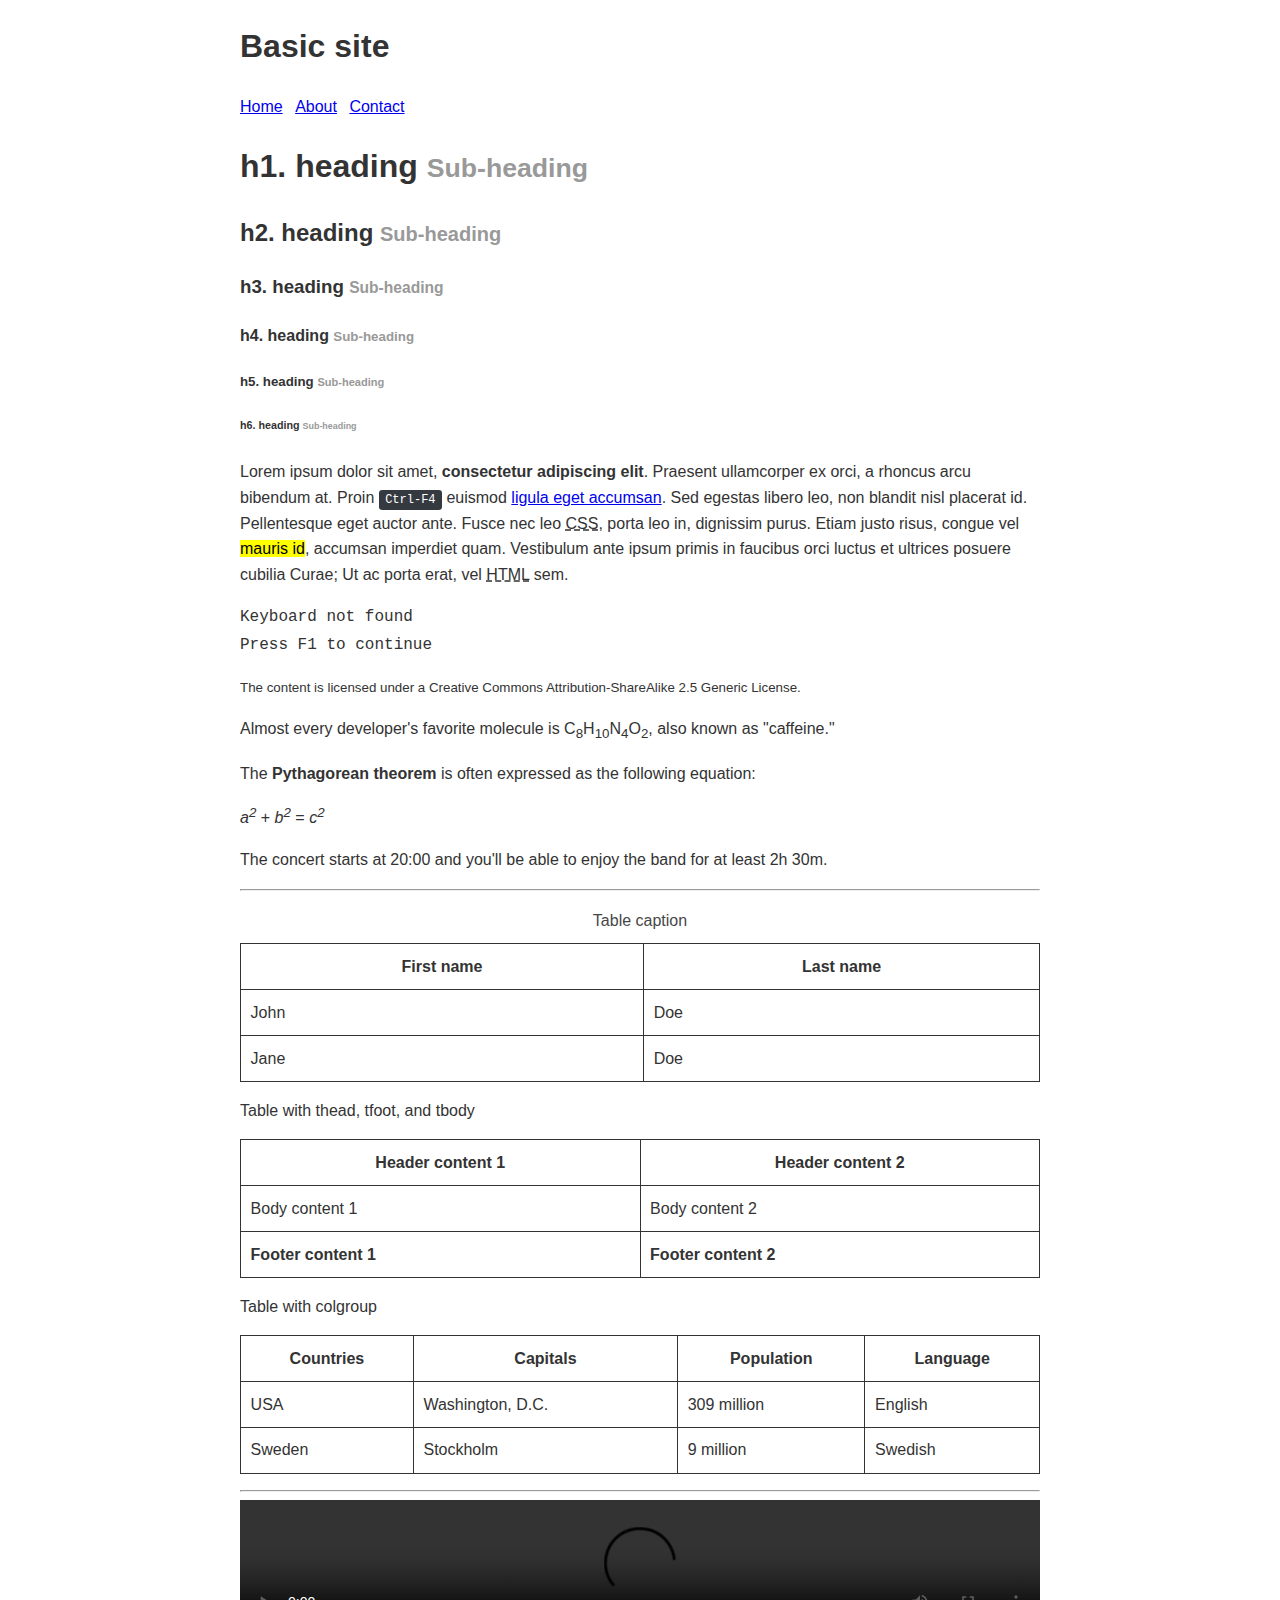
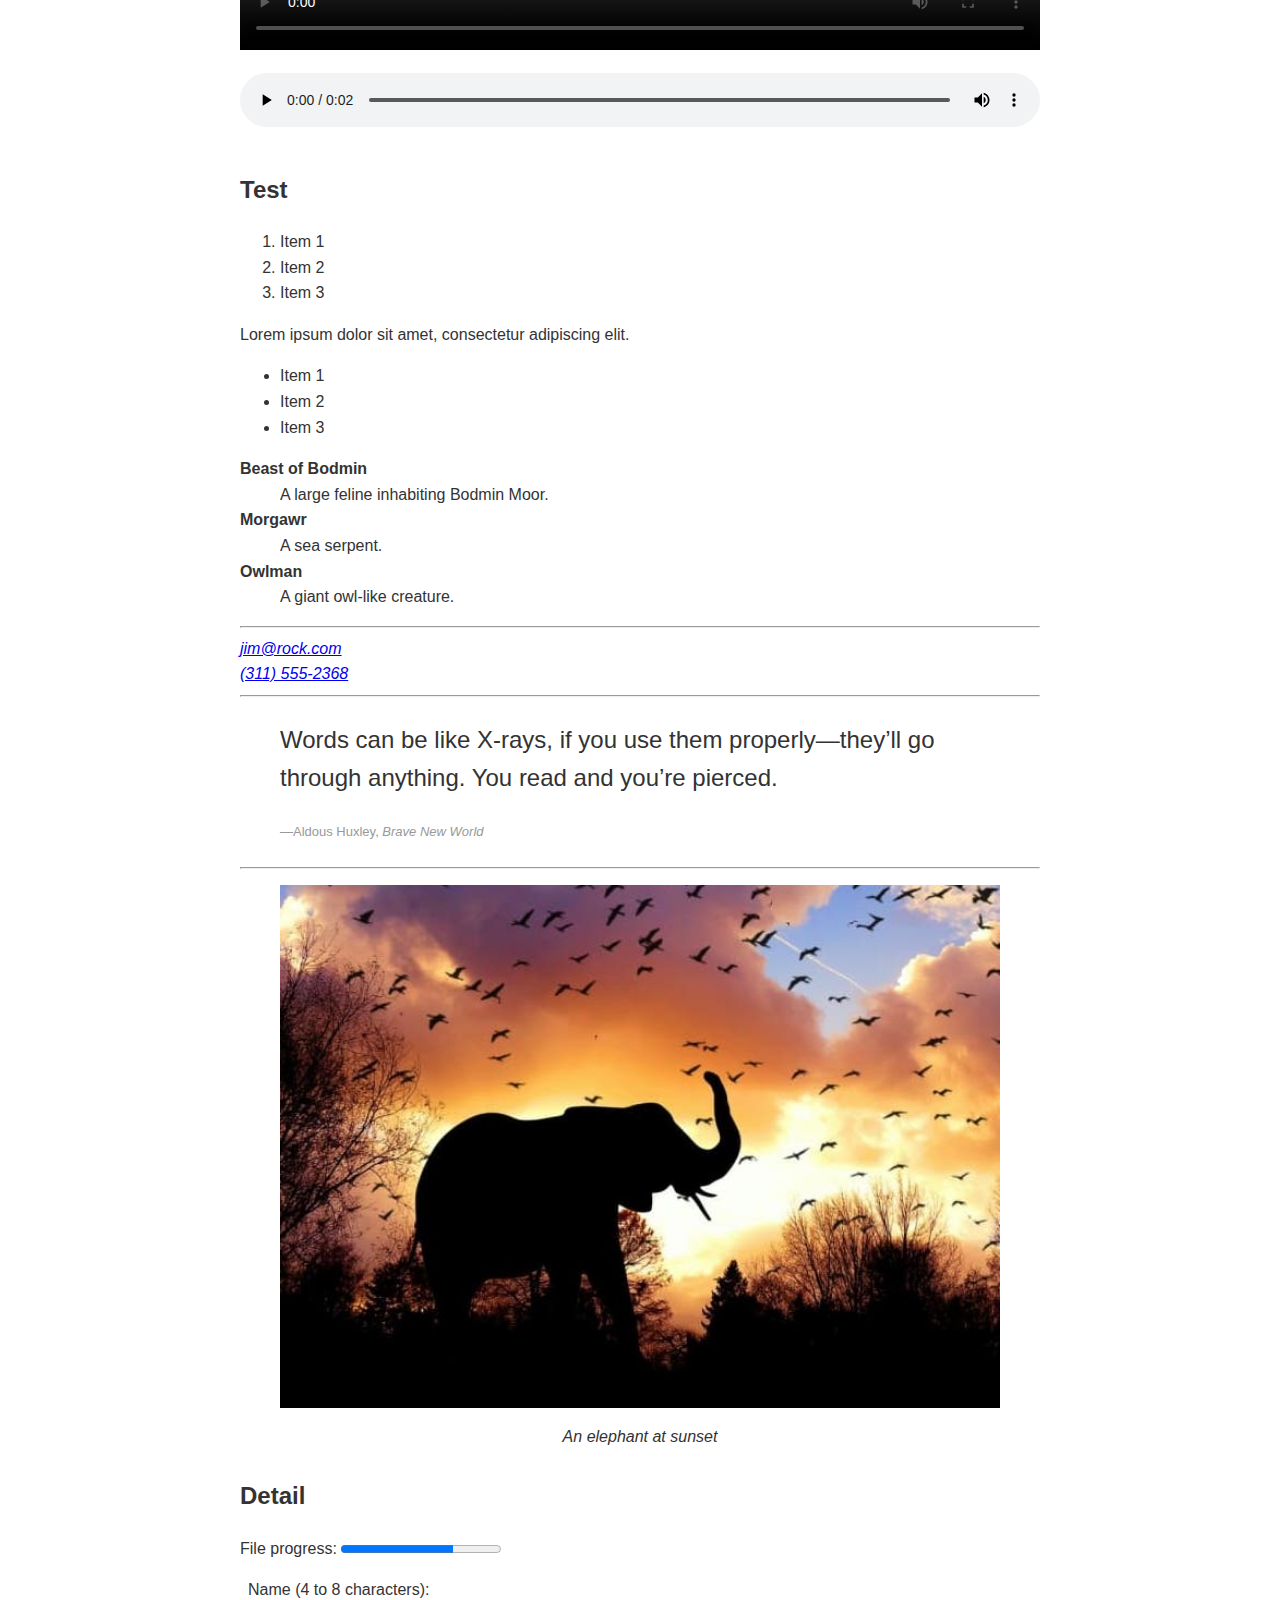
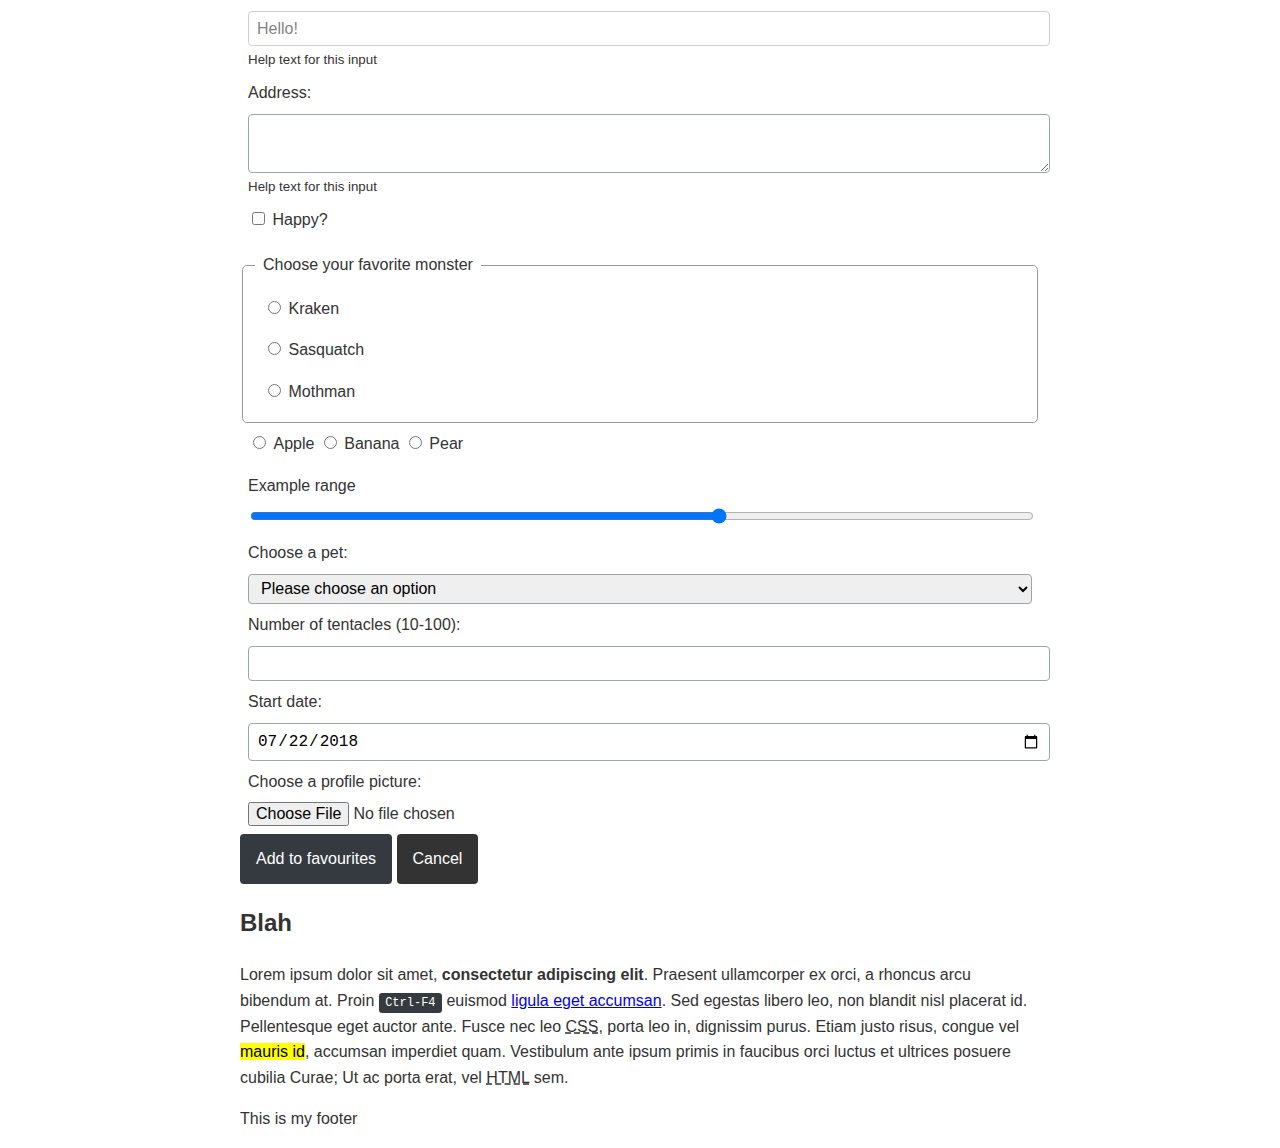
==== index.html @ 72021b83 "Initial commit" ====
<!DOCTYPE html>
<html lang="en">

<head>
    <meta charset="utf-8" />
    <meta name="viewport" content="width=device-width, initial-scale=1.0">
    <link rel="stylesheet" type="text/css" href="css/husk-base.css" media="screen" />
    <link rel="stylesheet" type="text/css" href="css/husk-layout.css" media="screen" />
    <link rel="stylesheet" type="text/css" href="css/husk-typography.css" media="screen" />
    <link rel="stylesheet" type="text/css" href="css/husk-tables.css" media="screen" />
    <link rel="stylesheet" type="text/css" href="css/husk-media.css" media="screen" />
    <link rel="stylesheet" type="text/css" href="css/husk-inputs.css" media="screen" />



    <title>Basic</title>
</head>

<body>
    <header>
        <h1>Basic site</h1>
        <nav>
            <ul>
                <li><a href="#">Home</a></li>
                <li><a href="#">About</a></li>
                <li><a href="#">Contact</a></li>
            </ul>
        </nav>
    </header>
    <main>
        <h1>h1. heading <small>Sub-heading</small></h1>
        <h2>h2. heading <small>Sub-heading</small></h2>
        <h3>h3. heading <small>Sub-heading</small></h3>
        <h4>h4. heading <small>Sub-heading</small></h4>
        <h5>h5. heading <small>Sub-heading</small></h5>
        <h6>h6. heading <small>Sub-heading</small></h6>
        <p>
            Lorem ipsum dolor sit amet, <strong>consectetur adipiscing elit</strong>. Praesent ullamcorper ex orci, a rhoncus
            arcu bibendum at. Proin <kbd>Ctrl-F4</kbd> euismod <a href="#">ligula eget accumsan</a>. Sed egestas libero leo,
            non blandit nisl placerat id. Pellentesque eget auctor ante. Fusce nec leo <abbr title="Cascading Style Sheets">CSS</abbr>,
            porta leo in, dignissim purus. Etiam justo risus, congue vel
            <mark>mauris id</mark>, accumsan imperdiet quam. Vestibulum ante ipsum primis in faucibus orci luctus et ultrices posuere
            cubilia Curae; Ut ac porta erat, vel <abbr title="HyperText Markup Language">HTML</abbr> sem.
        </p>

        <p><samp>Keyboard not found <br>Press F1 to continue</samp></p>

        <p><small>The content is licensed under a Creative Commons Attribution-ShareAlike 2.5 Generic License.</small></p>

        <p>Almost every developer's favorite molecule is C<sub>8</sub>H<sub>10</sub>N<sub>4</sub>O<sub>2</sub>, also known as
            "caffeine."
        </p>

        <p>The <b>Pythagorean theorem</b> is often expressed as the following equation:</p>
        <p><var>a<sup>2</sup></var> + <var>b<sup>2</sup></var> = <var>c<sup>2</sup></var></p>

        <p>The concert starts at
            <time datetime="20:00">20:00</time> and you'll be able to enjoy the band for at least
            <time datetime="PT2H30M">2h 30m</time>.</p>


        <hr/>

        <table>
            <caption>Table caption</caption>
            <thead>
                <tr>
                    <th>First name</th>
                    <th>Last name</th>
                </tr>
            </thead>
        <tbody>
            <tr>
                <td>John</td>
                <td>Doe</td>
            </tr>
            <tr>
                <td>Jane</td>
                <td>Doe</td>
            </tr>
        </tbody>
        </table>

        <p>Table with thead, tfoot, and tbody</p>
        <table>
            <thead>
                <tr>
                    <th>Header content 1</th>
                    <th>Header content 2</th>
                </tr>
            </thead>
            <tbody>
                <tr>
                    <td>Body content 1</td>
                    <td>Body content 2</td>
                </tr>
            </tbody>
            <tfoot>
                <tr>
                    <td>Footer content 1</td>
                    <td>Footer content 2</td>
                </tr>
            </tfoot>
        </table>

        <p>Table with colgroup</p>
        <table>
            <colgroup span="4"></colgroup>
            <tr>
                <th>Countries</th>
                <th>Capitals</th>
                <th>Population</th>
                <th>Language</th>
            </tr>
            <tr>
                <td>USA</td>
                <td>Washington, D.C.</td>
                <td>309 million</td>
                <td>English</td>
            </tr>
            <tr>
                <td>Sweden</td>
                <td>Stockholm</td>
                <td>9 million</td>
                <td>Swedish</td>
            </tr>
        </table>

        <hr/>

        <video controls>
            <source src="video/bunny.mp4" type="video/mp4"> Sorry, your browser doesn't support embedded videos.
        </video>

        <audio controls src="audio/t-rex-roar.mp3">
            Your browser does not support the
            <code>audio</code> element.
        </audio>

        <h2>Test</h2>
        <ol>
            <li>Item 1</li>
            <li>Item 2</li>
            <li>Item 3</li>
        </ol>
        <p>Lorem ipsum dolor sit amet, consectetur adipiscing elit.</p>
        <ul>
            <li>Item 1</li>
            <li>Item 2</li>
            <li>Item 3</li>
        </ul>
        <dl>
            <dt>Beast of Bodmin</dt>
            <dd>A large feline inhabiting Bodmin Moor.</dd>

            <dt>Morgawr</dt>
            <dd>A sea serpent.</dd>

            <dt>Owlman</dt>
            <dd>A giant owl-like creature.</dd>
        </dl>
        <hr/>
        <address>
            <a href="mailto:jim@rock.com">jim@rock.com</a><br>
            <a href="tel:+13115552368">(311) 555-2368</a>
        </address>
        <hr/>
        <blockquote cite="https://www.huxley.net/bnw/four.html">
            <p>Words can be like X-rays, if you use them properly—they’ll go through anything. You read and you’re pierced.</p>
            <footer>—Aldous Huxley, <cite>Brave New World</cite></footer>
        </blockquote>
        <hr/>

        <figure>
            <img src="img/elephant-660-480.jpg" alt="Elephant at sunset">
            <figcaption>An elephant at sunset</figcaption>
        </figure>

        <h2>Detail</h2>
        <label for="file">File progress:</label>
        <progress id="file" max="100" value="70"> 70% </progress>
        <form>

            <div>
                <label for="name">Name (4 to 8 characters):</label>
                <input type="text" id="name" name="name" required minlength="4" maxlength="8" size="10" value="Hello!" readonly>
                <small>Help text for this input</small>
            </div>

            <div>
                <label for="address">Address:</label>
                <textarea id="address"></textarea>
                <small>Help text for this input</small>
            </div>




            <div>
                <input type="checkbox" id="happy" name="happy">
                <label for="happy">Happy?</label>
            </div>

            <fieldset>
                <legend>Choose your favorite monster</legend>

                <div>
                    <input type="radio" id="kraken" name="monster" value="Kraken">
                    <label for="kraken">Kraken</label>
                </div>
                <div>
                    <input type="radio" id="sasquatch" name="monster" value="Sasquatch">
                    <label for="sasquatch">Sasquatch</label>
                </div>
                <div>
                    <input type="radio" id="mothman" name="monster" value="Mothman">
                    <label for="mothman">Mothman</label>
                </div>
            </fieldset>

<div>
            <input type="radio" id="apple" name="fruit" value="apple">
            <label for="apple">Apple</label>

            <input type="radio" id="banana" name="fruit" value="banana">
            <label for="banana">Banana</label>

            <input type="radio" id="pear" name="fruit" value="pear">
            <label for="pear">Pear</label>
        </div>

            <div>
                <label for="customRange2">Example range</label>
                <input type="range" class="custom-range" min="0" max="5" id="customRange2">
            </div>
            <div>
                <label for="pet-select">Choose a pet:</label>

                <select name="pets" id="pet-select">
                <option value="">Please choose an option</option>
                <option value="dog">Dog</option>
                <option value="cat">Cat</option>
                <option value="hamster">Hamster</option>
                <option value="parrot">Parrot</option>
                <option value="spider">Spider</option>
                <option value="goldfish">Goldfish</option>
            </select>
            </div>

            <div>
                <label for="tentacles">Number of tentacles (10-100):</label>
                <input type="number" id="tentacles" name="tentacles" min="10" max="100">
            </div>

            <div>
                <label for="start">Start date:</label>
                <input type="date" id="start" name="trip-start" value="2018-07-22" min="2018-01-01" max="2018-12-31">
            </div>

            <div>
                <label for="avatar">Choose a profile picture:</label>
                <input type="file" id="avatar" name="avatar" accept="image/png, image/jpeg">
            </div>

            <input type="submit" value="Add to favourites" /> <input type="button" value="Cancel" />

        </form>

        <h2>Blah</h2>
        <p>
            Lorem ipsum dolor sit amet, <strong>consectetur adipiscing elit</strong>. Praesent ullamcorper ex orci, a rhoncus
            arcu bibendum at. Proin <kbd>Ctrl-F4</kbd> euismod <a href="#">ligula eget accumsan</a>. Sed egestas libero leo,
            non blandit nisl placerat id. Pellentesque eget auctor ante. Fusce nec leo <abbr title="Cascading Style Sheets">CSS</abbr>,
            porta leo in, dignissim purus. Etiam justo risus, congue vel
            <mark>mauris id</mark>, accumsan imperdiet quam. Vestibulum ante ipsum primis in faucibus orci luctus et ultrices posuere
            cubilia Curae; Ut ac porta erat, vel <abbr title="HyperText Markup Language">HTML</abbr> sem.
        </p>


    </main>
    <footer>
        <p>This is my footer</p>
    </footer>
</body>

</html>
---- css/husk-base.css ----
/* HUSK */

  /* Variables */

  :root {

    --font-sans: 1em/1.6 "Inter", -apple-system, BlinkMacSystemFont, "Segoe UI", Roboto, Oxygen-Sans, Ubuntu, Cantarell, "Helvetica Neue", sans-serif;
    --font-mono: 1em/1.6 SFMono-Regular, Menlo, Monaco, Consolas, "Liberation Mono", "Courier New", monospace;
    
    --color-primary-bg: #007bff;
    --color-bg-dark: #343a40;
    --color-text-light: #ffffff;
    --color-text-dark: #333333;

    --color-light: #ffffff;
    --color-medium: #999999;
    --color-dark: #333333;
    --color-highlight: #fff000; 

    --border-radius: 5px;
    --box-shadow: 2px 2px 10px;
    }

  /* Base */

  body {
    font: var(--font-sans);
    color: var(--color-dark);
    background-color: var(--color-light);
    font-weight: 400;
    font-style: normal;
    text-rendering: optimizeLegibility;
    -webkit-font-smoothing: antialiased;
}

  

  /* Navigation */

  nav ul {
      list-style: none;
      margin: 0;
      padding: 0;
  }

  nav ul li {
      display: inline-block;
  }

  nav ul li:not(:last-child) {
      margin-right: 0.5rem;
  }

  /* Responsive */

  /* Small devices (landscape phones, 576px and up) */

  /* Medium devices (tablets, 768px and up) */

  @media (min-width: 768px) {
      body header, main, footer {
          max-width: 800px;
      }
  }

  /* Large devices (desktops, 992px and up) */

  /* Extra large devices (large desktops, 1200px and up) */
---- css/husk-layout.css ----
/* Layout */

header {
    margin: 0 auto;
}

main {
    margin: 0 auto;
}

footer {
    margin: 0 auto;
}

div {
    margin: 0.5rem;
}

label {
    display: inline-block;
    margin-bottom: 0.5rem;
}

form {
    margin-bottom: 1rem;
}

fieldset {
    border: 1px solid var(--color-medium);
    border-radius: 0.3rem;
}

fieldset legend {
    padding: 0.25rem 0.5rem;
}

fieldset div {
    margin-bottom: 0;
}

textarea {
    resize: vertical;
}
---- css/husk-typography.css ----
/* Typography */

p {
}

ol, ul {

}

dl {

}

dl dt {
    font-weight: bold;
}

h1, h2, h3, h4, h5, h6 {
    font-weight: bold;
}

blockquote {
    font-size: 150%;
}

blockquote footer {
    font-size: small;
    color: var(--color-medium);
}

abbr[title] {
    text-decoration: underline dashed;
}

cite {
    font-style: italic;
}

code, kbd, pre, samp {
    font: var(--font-mono);
}

kbd {
    padding: 0.2rem 0.4rem;
    font-size: 0.75rem;
    color: var(--color-text-light);
    background-color: var(--color-bg-dark);
    border-radius: 0.2rem;
}

small {
    font-size: smaller;
}

h1 small, h2 small, h3 small, h4 small, h5 small, h6 small {
    font-size: smaller;
    color: var(--color-medium);
}

sub {
    font-size: smaller;
    vertical-align: sub;
}

sup {
    font-size: smaller;
    vertical-align: super;
}

var {
    font-style: italic;
}
---- css/husk-tables.css ----
/* Tables */

table {
    border-collapse: collapse;
    border-spacing: 0;
    width: 100%;
    margin-bottom: 1rem;
}

td, th {
    border: 1px solid var(--color-dark);
    padding: 0.6rem;
}

thead, tfoot{
    font-weight: bold;
}



table caption {
    opacity: 0.9;
    padding: 0.6rem;
}
---- css/husk-media.css ----
/* Media */

img {
    width: 100%;
    margin-bottom: 1rem;
}

figure {
    margin-bottom: 1rem;
}

figure img {
    margin: 0;
}

figure figcaption {
    margin: 0;
    padding: 0.5rem;
    text-align: center;
    font-style: italic;
}

video {
    margin-bottom: 1rem;
    width: 100%;
}

audio {
    margin-bottom: 1rem;
    width: 100%;
}
---- css/husk-inputs.css ----
/* Inputs */



button, input[type=button], input[type=submit] {
    color: var(--color-light);
    background-color: var(--color-dark);
    border-color: #6c757d;
    border: 0;
    padding: 1rem;
    font-size: 1rem;
    border-radius: 0.25rem;
}

button:hover, input[type=button]:hover, input[type=submit]:hover {
    color: var(--color-light);
    background-color: #5a6268;
    border-color: #545b62;
}

button:active, input[type=button]:active, input[type=submit]:active {
    color: var(--color-light);
    background-color: var(--color-dark);
    border-color: #4e555b;
}

button:focus, input[type=button]:focus, input[type=submit]:focus {
    box-shadow: 0 0 0 0.2rem rgba(38, 143, 255, 0.5);
}

input[type=submit] {
    background-color: #343a40;
    border-color: #343a40;
}

input[type=submit]:hover {
    color: var(--color-light);
    background-color: #1d2124;
    border-color: #1d2124;
}

input[type=submit]:active {
    color: var(--color-light);
    background-color: #1d2124;
    border-color: #1d2124;
}

input[type=text], input[type=number], input[type=date], select, textarea {
    display: block;
    width: 100%;
    padding: 0.3rem 0.5rem;
    font-size: 1rem;
    border: 1px solid #9ca5ae;
    border-radius: 0.25rem;
    line-height: 1.5;
}

input[type=file] {
    display: block;
    width: 100%;
    font-size: 1rem;
}

input[readonly], input[disabled], button[disabled] {
    opacity: 0.5;
    cursor: not-allowed;
}

input[type=range] {
    width: 100%;
}
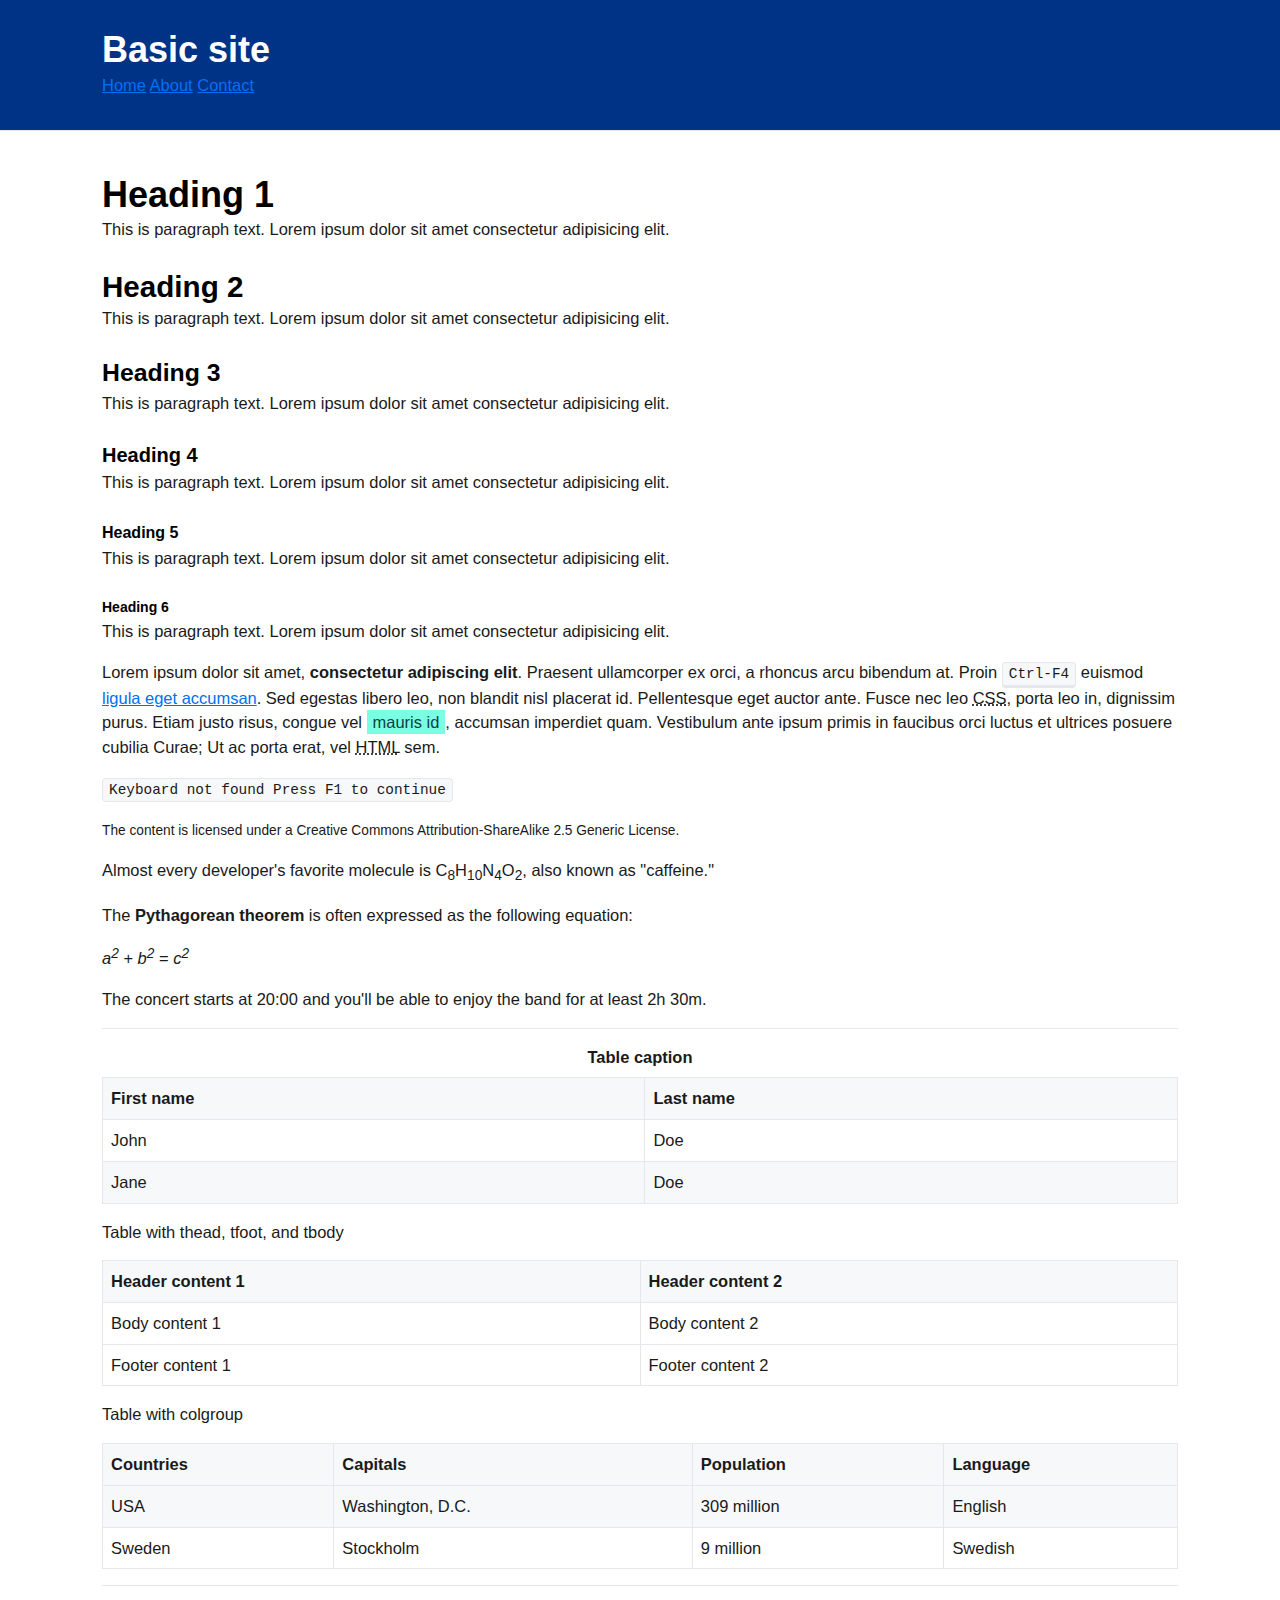
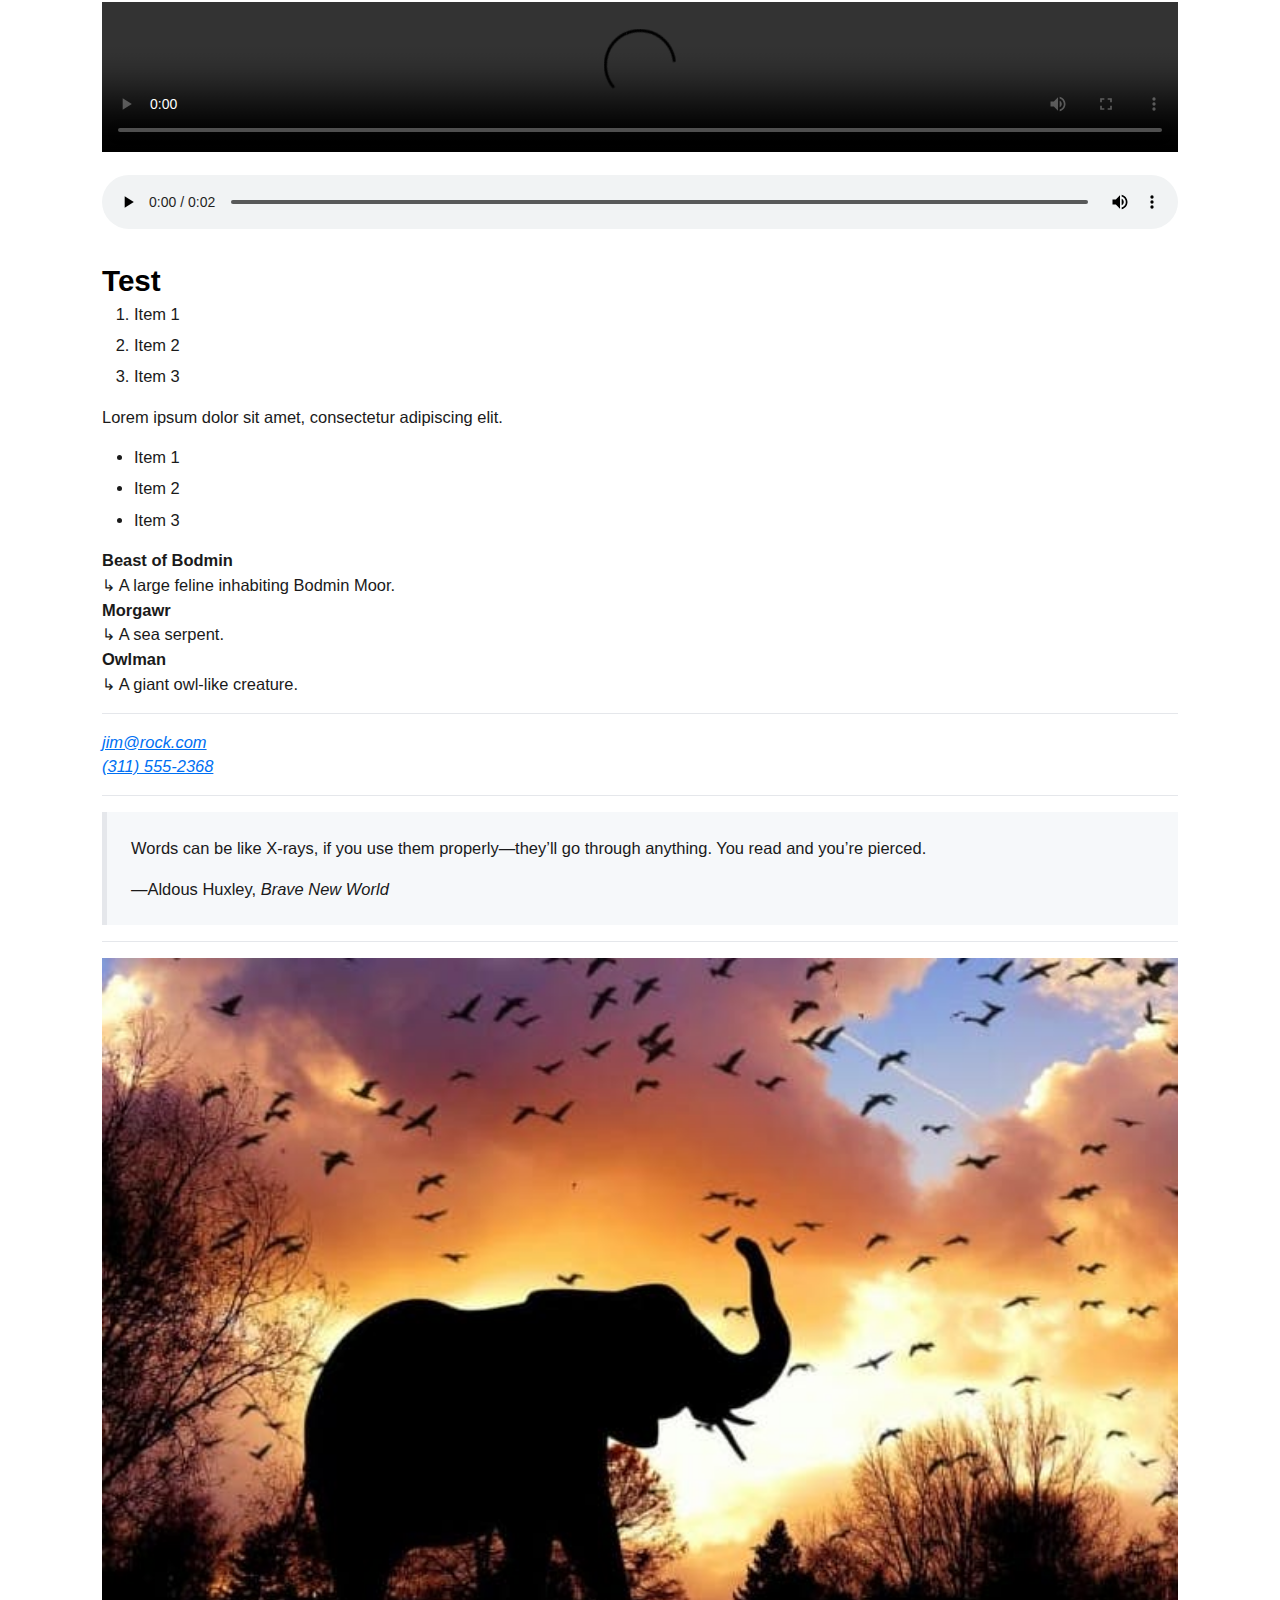
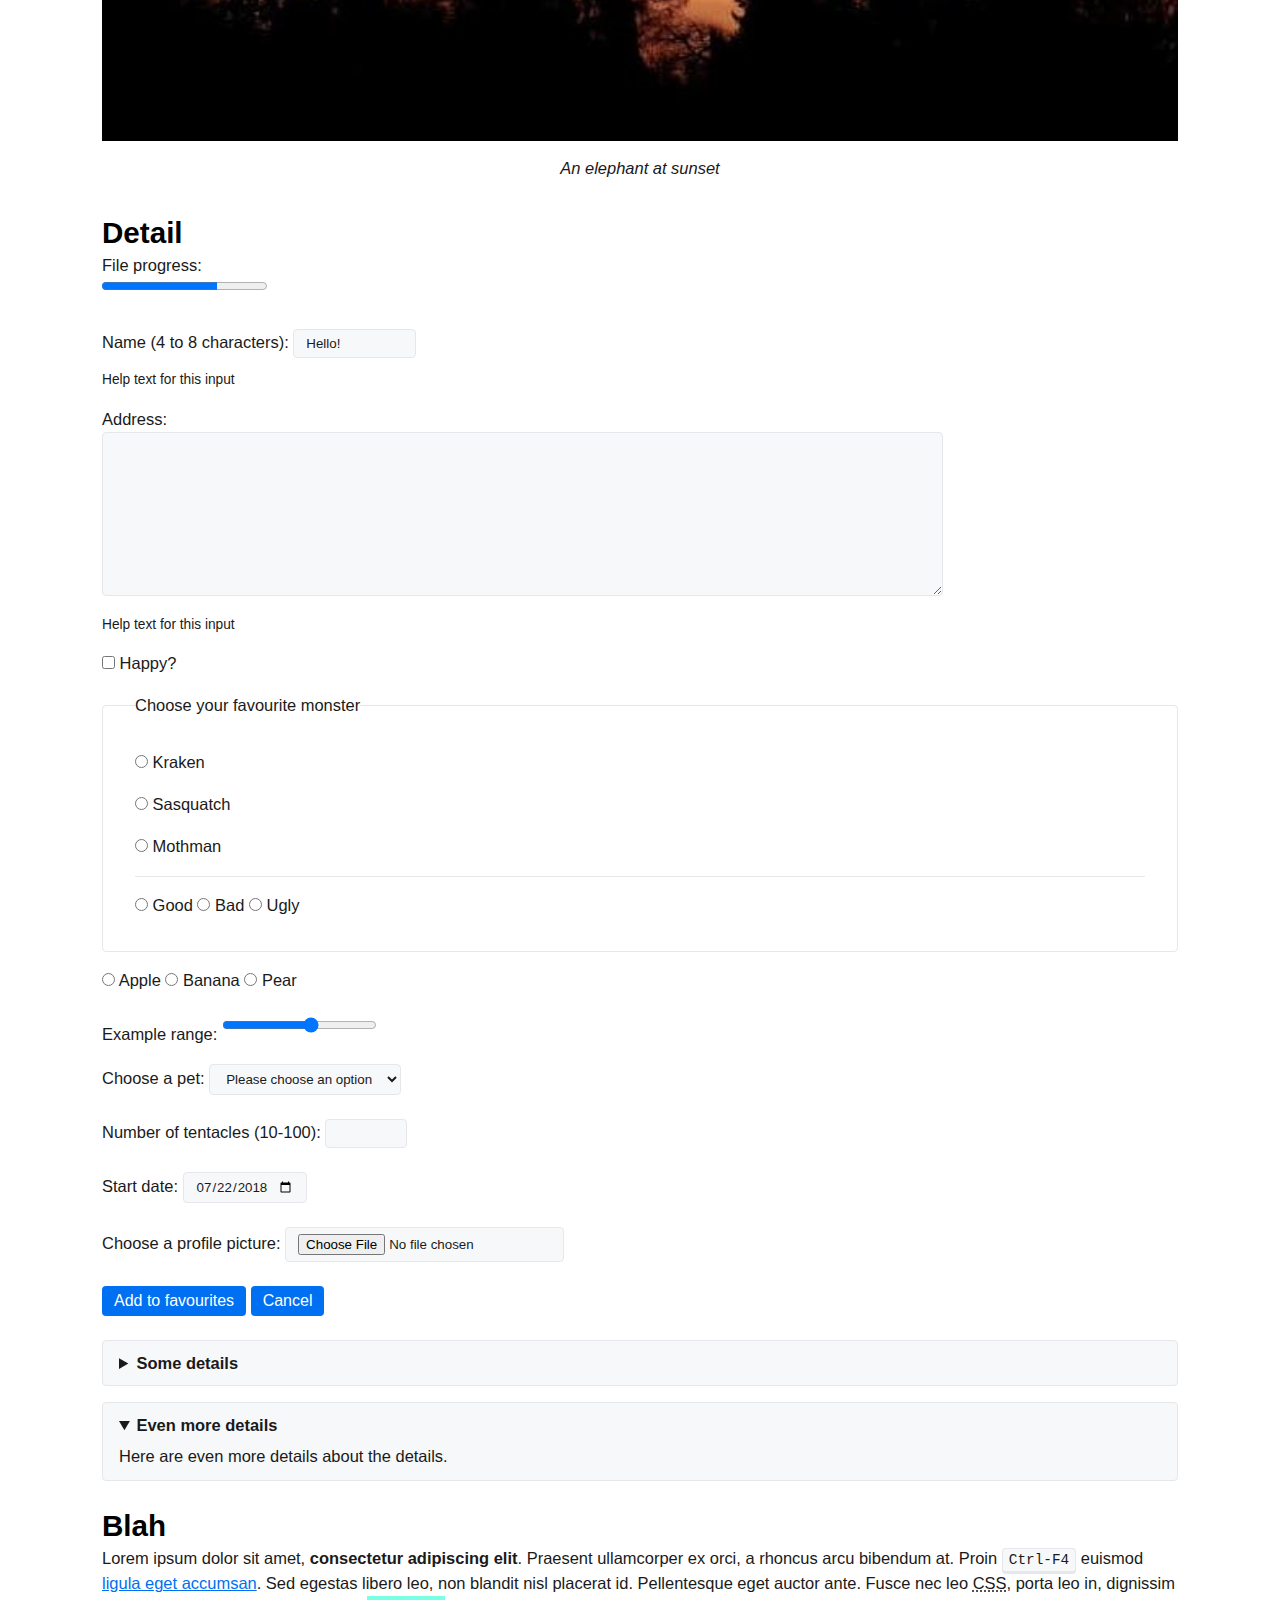
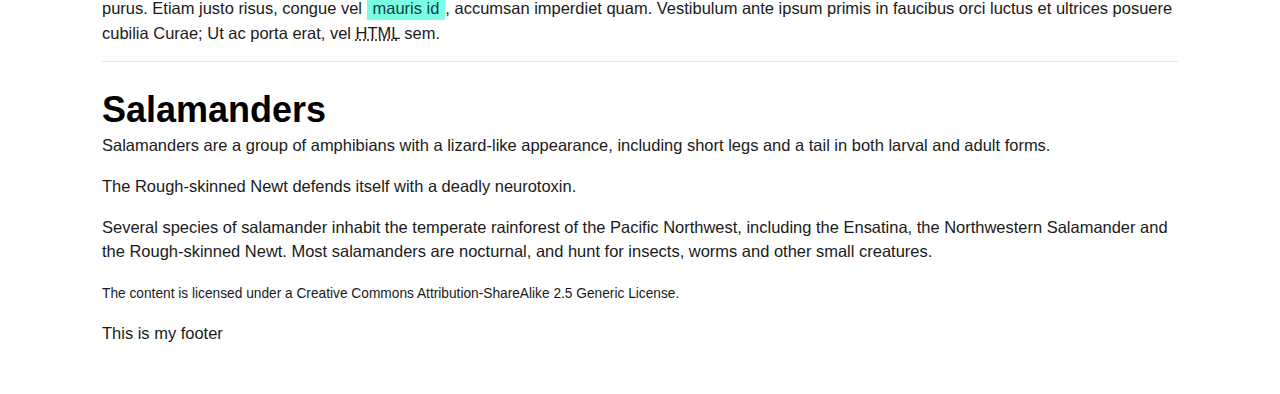
==== commit 1b56b045: "Refactoring" ====
--- a/index.html
+++ b/index.html
@@ -4,15 +4,7 @@
 <head>
     <meta charset="utf-8" />
     <meta name="viewport" content="width=device-width, initial-scale=1.0">
-    <link rel="stylesheet" type="text/css" href="css/husk-base.css" media="screen" />
-    <link rel="stylesheet" type="text/css" href="css/husk-layout.css" media="screen" />
-    <link rel="stylesheet" type="text/css" href="css/husk-typography.css" media="screen" />
-    <link rel="stylesheet" type="text/css" href="css/husk-tables.css" media="screen" />
-    <link rel="stylesheet" type="text/css" href="css/husk-media.css" media="screen" />
-    <link rel="stylesheet" type="text/css" href="css/husk-inputs.css" media="screen" />
-
-
-
+    <link rel="stylesheet" type="text/css" href="css/husk.css" media="screen" />
     <title>Basic</title>
 </head>
 
@@ -20,35 +12,36 @@
     <header>
         <h1>Basic site</h1>
         <nav>
-            <ul>
-                <li><a href="#">Home</a></li>
-                <li><a href="#">About</a></li>
-                <li><a href="#">Contact</a></li>
-            </ul>
+            <a href="#">Home</a>
+            <a href="#">About</a>
+            <a href="#">Contact</a>
         </nav>
     </header>
     <main>
-        <h1>h1. heading <small>Sub-heading</small></h1>
-        <h2>h2. heading <small>Sub-heading</small></h2>
-        <h3>h3. heading <small>Sub-heading</small></h3>
-        <h4>h4. heading <small>Sub-heading</small></h4>
-        <h5>h5. heading <small>Sub-heading</small></h5>
-        <h6>h6. heading <small>Sub-heading</small></h6>
+        <h1>Heading 1</h1>
+        <p>This is paragraph text. Lorem ipsum dolor sit amet consectetur adipisicing elit.</p>
+        <h2>Heading 2</h2>
+        <p>This is paragraph text. Lorem ipsum dolor sit amet consectetur adipisicing elit.</p>
+        <h3>Heading 3</h3>
+        <p>This is paragraph text. Lorem ipsum dolor sit amet consectetur adipisicing elit.</p>
+        <h4>Heading 4</h4>
+        <p>This is paragraph text. Lorem ipsum dolor sit amet consectetur adipisicing elit.</p>
+        <h5>Heading 5</h5>
+        <p>This is paragraph text. Lorem ipsum dolor sit amet consectetur adipisicing elit.</p>
+        <h6>Heading 6</h6>
+        <p>This is paragraph text. Lorem ipsum dolor sit amet consectetur adipisicing elit.</p>
+
         <p>
-            Lorem ipsum dolor sit amet, <strong>consectetur adipiscing elit</strong>. Praesent ullamcorper ex orci, a rhoncus
-            arcu bibendum at. Proin <kbd>Ctrl-F4</kbd> euismod <a href="#">ligula eget accumsan</a>. Sed egestas libero leo,
-            non blandit nisl placerat id. Pellentesque eget auctor ante. Fusce nec leo <abbr title="Cascading Style Sheets">CSS</abbr>,
-            porta leo in, dignissim purus. Etiam justo risus, congue vel
-            <mark>mauris id</mark>, accumsan imperdiet quam. Vestibulum ante ipsum primis in faucibus orci luctus et ultrices posuere
-            cubilia Curae; Ut ac porta erat, vel <abbr title="HyperText Markup Language">HTML</abbr> sem.
+            Lorem ipsum dolor sit amet, <strong>consectetur adipiscing elit</strong>. Praesent ullamcorper ex orci, a rhoncus arcu bibendum at. Proin <kbd>Ctrl-F4</kbd> euismod <a href="#">ligula eget accumsan</a>. Sed egestas libero leo, non blandit
+            nisl placerat id. Pellentesque eget auctor ante. Fusce nec leo <abbr title="Cascading Style Sheets">CSS</abbr>, porta leo in, dignissim purus. Etiam justo risus, congue vel
+            <mark>mauris id</mark>, accumsan imperdiet quam. Vestibulum ante ipsum primis in faucibus orci luctus et ultrices posuere cubilia Curae; Ut ac porta erat, vel <abbr title="HyperText Markup Language">HTML</abbr> sem.
         </p>
 
-        <p><samp>Keyboard not found <br>Press F1 to continue</samp></p>
+        <p><samp>Keyboard not found Press F1 to continue</samp></p>
 
         <p><small>The content is licensed under a Creative Commons Attribution-ShareAlike 2.5 Generic License.</small></p>
 
-        <p>Almost every developer's favorite molecule is C<sub>8</sub>H<sub>10</sub>N<sub>4</sub>O<sub>2</sub>, also known as
-            "caffeine."
+        <p>Almost every developer's favorite molecule is C<sub>8</sub>H<sub>10</sub>N<sub>4</sub>O<sub>2</sub>, also known as "caffeine."
         </p>
 
         <p>The <b>Pythagorean theorem</b> is often expressed as the following equation:</p>
@@ -69,16 +62,16 @@
                     <th>Last name</th>
                 </tr>
             </thead>
-        <tbody>
-            <tr>
-                <td>John</td>
-                <td>Doe</td>
-            </tr>
-            <tr>
-                <td>Jane</td>
-                <td>Doe</td>
-            </tr>
-        </tbody>
+            <tbody>
+                <tr>
+                    <td>John</td>
+                    <td>Doe</td>
+                </tr>
+                <tr>
+                    <td>Jane</td>
+                    <td>Doe</td>
+                </tr>
+            </tbody>
         </table>
 
         <p>Table with thead, tfoot, and tbody</p>
@@ -152,7 +145,6 @@
         <dl>
             <dt>Beast of Bodmin</dt>
             <dd>A large feline inhabiting Bodmin Moor.</dd>
-
             <dt>Morgawr</dt>
             <dd>A sea serpent.</dd>
 
@@ -177,63 +169,79 @@
         </figure>
 
         <h2>Detail</h2>
-        <label for="file">File progress:</label>
-        <progress id="file" max="100" value="70"> 70% </progress>
+        <p>
+            <label for="file">File progress:</label>
+            <br/>
+            <progress id="file" max="100" value="70"> 70% </progress>
+        </p>
         <form>
 
-            <div>
+            <p>
                 <label for="name">Name (4 to 8 characters):</label>
+
                 <input type="text" id="name" name="name" required minlength="4" maxlength="8" size="10" value="Hello!" readonly>
+                <br/>
                 <small>Help text for this input</small>
-            </div>
-
-            <div>
+            </p>
+
+            <p>
                 <label for="address">Address:</label>
-                <textarea id="address"></textarea>
+                <br/>
+                <textarea id="address" cols="100" rows="10"></textarea>
+                <br/>
                 <small>Help text for this input</small>
-            </div>
-
-
-
-
-            <div>
+            </p>
+
+
+
+
+            <p>
                 <input type="checkbox" id="happy" name="happy">
                 <label for="happy">Happy?</label>
-            </div>
+            </p>
 
             <fieldset>
-                <legend>Choose your favorite monster</legend>
-
-                <div>
+                <legend>Choose your favourite monster</legend>
+
+                <p>
                     <input type="radio" id="kraken" name="monster" value="Kraken">
                     <label for="kraken">Kraken</label>
-                </div>
-                <div>
+                </p>
+                <p>
                     <input type="radio" id="sasquatch" name="monster" value="Sasquatch">
                     <label for="sasquatch">Sasquatch</label>
-                </div>
-                <div>
+                </p>
+                <p>
                     <input type="radio" id="mothman" name="monster" value="Mothman">
                     <label for="mothman">Mothman</label>
-                </div>
+                </p>
+                <hr/>
+
+                <input type="radio" id="good" name="gbu" value="Good">
+                <label for="good">Good</label>
+                <input type="radio" id="bad" name="gbu" value="Bad">
+                <label for="bad">Bad</label>
+                <input type="radio" id="ugly" name="gbu" value="MoUglythman">
+                <label for="ugly">Ugly</label>
+
             </fieldset>
 
-<div>
-            <input type="radio" id="apple" name="fruit" value="apple">
-            <label for="apple">Apple</label>
-
-            <input type="radio" id="banana" name="fruit" value="banana">
-            <label for="banana">Banana</label>
-
-            <input type="radio" id="pear" name="fruit" value="pear">
-            <label for="pear">Pear</label>
-        </div>
-
-            <div>
-                <label for="customRange2">Example range</label>
-                <input type="range" class="custom-range" min="0" max="5" id="customRange2">
-            </div>
-            <div>
+            <p>
+                <input type="radio" id="apple" name="fruit" value="apple">
+                <label for="apple">Apple</label>
+
+                <input type="radio" id="banana" name="fruit" value="banana">
+                <label for="banana">Banana</label>
+
+                <input type="radio" id="pear" name="fruit" value="pear">
+                <label for="pear">Pear</label>
+            </p>
+
+            <p>
+                <label for="customRange">Example range:</label>
+                <input type="range" class="custom-range" min="0" max="5" id="customRange">
+            </p>
+            <p>
                 <label for="pet-select">Choose a pet:</label>
 
                 <select name="pets" id="pet-select">
@@ -245,36 +253,58 @@
                 <option value="spider">Spider</option>
                 <option value="goldfish">Goldfish</option>
             </select>
-            </div>
-
-            <div>
+            </p>
+
+            <p>
                 <label for="tentacles">Number of tentacles (10-100):</label>
                 <input type="number" id="tentacles" name="tentacles" min="10" max="100">
-            </div>
-
-            <div>
+            </p>
+
+            <p>
                 <label for="start">Start date:</label>
                 <input type="date" id="start" name="trip-start" value="2018-07-22" min="2018-01-01" max="2018-12-31">
-            </div>
-
-            <div>
+            </p>
+
+            <p>
                 <label for="avatar">Choose a profile picture:</label>
                 <input type="file" id="avatar" name="avatar" accept="image/png, image/jpeg">
-            </div>
+            </p>
 
             <input type="submit" value="Add to favourites" /> <input type="button" value="Cancel" />
 
         </form>
-
+        <details>
+            <summary>Some details</summary>
+            <p>More info about the details.</p>
+        </details>
+        <details open>
+            <summary>Even more details</summary>
+            <p>Here are even more details about the details.</p>
+        </details>
         <h2>Blah</h2>
         <p>
-            Lorem ipsum dolor sit amet, <strong>consectetur adipiscing elit</strong>. Praesent ullamcorper ex orci, a rhoncus
-            arcu bibendum at. Proin <kbd>Ctrl-F4</kbd> euismod <a href="#">ligula eget accumsan</a>. Sed egestas libero leo,
-            non blandit nisl placerat id. Pellentesque eget auctor ante. Fusce nec leo <abbr title="Cascading Style Sheets">CSS</abbr>,
-            porta leo in, dignissim purus. Etiam justo risus, congue vel
-            <mark>mauris id</mark>, accumsan imperdiet quam. Vestibulum ante ipsum primis in faucibus orci luctus et ultrices posuere
-            cubilia Curae; Ut ac porta erat, vel <abbr title="HyperText Markup Language">HTML</abbr> sem.
+            Lorem ipsum dolor sit amet, <strong>consectetur adipiscing elit</strong>. Praesent ullamcorper ex orci, a rhoncus arcu bibendum at. Proin <kbd>Ctrl-F4</kbd> euismod <a href="#">ligula eget accumsan</a>. Sed egestas libero leo, non blandit
+            nisl placerat id. Pellentesque eget auctor ante. Fusce nec leo <abbr title="Cascading Style Sheets">CSS</abbr>, porta leo in, dignissim purus. Etiam justo risus, congue vel
+            <mark>mauris id</mark>, accumsan imperdiet quam. Vestibulum ante ipsum primis in faucibus orci luctus et ultrices posuere cubilia Curae; Ut ac porta erat, vel <abbr title="HyperText Markup Language">HTML</abbr> sem.
         </p>
+
+        <hr/>
+
+        <article>
+            <header>
+                <h1>Salamanders</h1>
+            </header>
+            <p>Salamanders are a group of amphibians with a lizard-like appearance, including short legs and a tail in both larval and adult forms.</p>
+
+            <aside>
+                <p>The Rough-skinned Newt defends itself with a deadly neurotoxin.</p>
+            </aside>
+
+            <p>Several species of salamander inhabit the temperate rainforest of the Pacific Northwest, including the Ensatina, the Northwestern Salamander and the Rough-skinned Newt. Most salamanders are nocturnal, and hunt for insects, worms and other
+                small creatures.</p>
+            <p><small>The content is licensed under a Creative Commons Attribution-ShareAlike 2.5 Generic License.</small></p>
+
+        </article>
 
 
     </main>
--- a/css/husk.css
+++ b/css/husk.css
@@ -0,0 +1,458 @@
+:root {
+    --font-sans: 'Inter', -apple-system, BlinkMacSystemFont, 'Segoe UI', Roboto, Oxygen, Ubuntu, Cantarell, 'Open Sans', 'Helvetica Neue', sans-serif, "Apple Color Emoji", "Segoe UI Emoji", "Segoe UI Symbol";
+    --font-mono: Consolas, monaco, 'Ubuntu Mono', 'Liberation Mono', 'Courier New', Courier, monospace;
+    /* Light theme */
+    --text-1: #000000;
+    --text-2: #1A1A1A;
+    --header-bg: #003285;
+    --bg-1: #FFFFFF;
+    --bg-2: #F6F8FA;
+    --bg-3: #E5E7EB;
+    --link-1: #0070F3;
+    --link-2: #0366D6;
+    --btn-text: #FFFFFF;
+    --highlight-bg: #79FFE1;
+    --highlight-text: #0C4047;
+    /* Dark theme */
+    --dark-text-1: #ffffff;
+    --dark-text-2: #eeeeee;
+    --dark-bg-1: #000000;
+    --dark-bg-2: #111111;
+    --dark-bg-3: #222222;
+    --dark-link-1: #3291FF;
+    --dark-link-2: #0070F3;
+    --dark-btn-text: #FFFFFF;
+    --dark-highlight-bg: #7928CA;
+    --dark-highlight-text: #FFFFFF;
+}
+
+@media (prefers-color-scheme: dark) {
+     :root {
+        --text-1: var(--dark-text-1);
+        --text-2: var(--dark-text-2);
+        --bg-1: var(--dark-bg-1);
+        --bg-2: var(--dark-bg-2);
+        --bg-3: var(--dark-bg-3);
+        --link-1: var(--dark-link-1);
+        --link-2: var(--dark-link-2);
+        --btn-text: var(--dark-btn-text);
+        --highlight-bg: var(--dark-highlight-bg);
+        --highlight-text: var(--dark-highlight-text);
+    }
+}
+
+* {
+    /* Reset margins and padding */
+    margin: 0;
+    padding: 0;
+}
+
+*,
+*:before,
+*:after {
+    box-sizing: border-box;
+}
+
+address,
+area,
+article,
+aside,
+audio,
+blockquote,
+datalist,
+details,
+dl,
+fieldset,
+figure,
+form,
+input,
+iframe,
+img,
+meter,
+nav,
+ol,
+optgroup,
+option,
+output,
+p,
+pre,
+progress,
+ruby,
+section,
+table,
+textarea,
+ul,
+video {
+    margin-bottom: 1rem;
+}
+
+html,
+input,
+select,
+button {
+    font-family: var(--font-sans);
+}
+
+body {
+    margin: 0 auto;
+    max-width: 1140px;
+    padding: 2rem;
+    border-radius: 6px;
+    overflow-x: hidden;
+    word-break: break-word;
+    overflow-wrap: break-word;
+    background: var(--bg-1);
+    /* Text */
+    color: var(--text-2);
+    font-size: 1.03rem;
+    line-height: 1.5;
+}
+
+::selection {
+    /* Set background color for text selections */
+    background: var(--highlight-bg);
+    color: var(--highlight-text);
+}
+
+h1,
+h2,
+h3,
+h4,
+h5,
+h6 {
+    line-height: 1;
+    color: var(--text-1);
+    padding-top: .875rem;
+    margin-bottom: .3rem;
+}
+
+h1 {
+    font-size: 2.25rem;
+}
+
+h2 {
+    font-size: 1.85rem;
+}
+
+h3 {
+    font-size: 1.55rem;
+}
+
+h4 {
+    font-size: 1.25rem;
+}
+
+h5 {
+    font-size: 1rem;
+}
+
+h6 {
+    font-size: .875rem;
+}
+
+a {
+    color: var(--link-1);
+}
+
+a:hover {
+    color: var(--link-2);
+}
+
+abbr {
+    cursor: help;
+}
+
+abbr:hover {
+    cursor: help;
+}
+
+blockquote {
+    padding: 1.5rem;
+    background: var(--bg-2);
+    border-left: 5px solid var(--bg-3);
+}
+
+blockquote *:last-child {
+    padding-bottom: 0;
+    margin-bottom: 0;
+}
+
+body>header {
+    background: var(--header-bg);
+    border-bottom: 1px solid var(--bg-3);
+    padding: 2rem 1.5rem;
+    margin-top: -2rem;
+    margin-bottom: 2rem;
+    margin-left: calc(0px - (50vw - 50%));
+    margin-right: calc(0px - (50vw - 50%));
+    padding-left: calc(50vw - 50%);
+    padding-right: calc(50vw - 50%);
+}
+
+body>header h1,
+body>header h2,
+body>header h3 {
+    padding-bottom: 0;
+    border-bottom: 0;
+}
+
+body>header>*:first-child {
+    margin-top: 0;
+    padding-top: 0;
+    color: #ffffff;
+}
+
+body>header>*:last-child {
+    margin-bottom: 0;
+}
+
+a button,
+button,
+input[type="submit"],
+input[type="reset"],
+input[type="button"] {
+    font-size: 1rem;
+    display: inline-block;
+    padding: 6px 12px;
+    text-align: center;
+    text-decoration: none;
+    white-space: nowrap;
+    background: var(--link-1);
+    color: var(--btn-text);
+    border: 0;
+    border-radius: 4px;
+    box-sizing: border-box;
+    cursor: pointer;
+    color: var(--btn-text);
+}
+
+a button[disabled],
+button[disabled],
+input[type="submit"][disabled],
+input[type="reset"][disabled],
+input[type="button"][disabled] {
+    cursor: default;
+    opacity: .5;
+    /* Set the [X] cursor while hovering a disabled link */
+    cursor: not-allowed;
+}
+
+.button:focus,
+.button:enabled:hover,
+button:focus,
+button:enabled:hover,
+input[type="submit"]:focus,
+input[type="submit"]:enabled:hover,
+input[type="reset"]:focus,
+input[type="reset"]:enabled:hover,
+input[type="button"]:focus,
+input[type="button"]:enabled:hover {
+    background: var(--link-2);
+}
+
+code,
+pre,
+kbd,
+samp {
+    /* Set the font family for monospaced elements */
+    font-family: var(--font-mono);
+}
+
+code,
+samp,
+kbd,
+pre {
+    /* The main preformatted style. This is changed slightly across different cases. */
+    background: var(--bg-2);
+    border: 1px solid var(--bg-3);
+    border-radius: 4px;
+    padding: 3px 6px;
+    font-size: 0.9rem;
+}
+
+kbd {
+    /* Makes the kbd element look like a keyboard key */
+    border-bottom: 3px solid var(--bg-3);
+}
+
+pre {
+    padding: 1rem 1.4rem;
+    max-width: 100%;
+    overflow: auto;
+}
+
+pre code {
+    /* When <code> is in a <pre>, reset it's formatting to blend in */
+    background: inherit;
+    font-size: inherit;
+    color: inherit;
+    border: 0;
+    padding: 0;
+    margin: 0;
+}
+
+code pre {
+    /* When <pre> is in a <code>, reset it's formatting to blend in */
+    display: inline;
+    background: inherit;
+    font-size: inherit;
+    color: inherit;
+    border: 0;
+    padding: 0;
+    margin: 0;
+}
+
+details {
+    /* Make the <details> look more "clickable" */
+    padding: .6rem 1rem;
+    background: var(--bg-2);
+    border: 1px solid var(--bg-3);
+    border-radius: 4px;
+}
+
+summary {
+    /* Makes the <summary> look more like a "clickable" link with the pointer cursor */
+    cursor: pointer;
+    font-weight: bold;
+}
+
+details[open] {
+    /* Adjust the <details> padding while open */
+    padding-bottom: .75rem;
+}
+
+details[open] summary {
+    /* Adjust the <details> padding while open */
+    margin-bottom: 6px;
+}
+
+details[open]>*:last-child {
+    /* Resets the bottom margin of the last element in the <details> while <details> is opened. This prevents double margins/paddings. */
+    margin-bottom: 0;
+}
+
+dt {
+    font-weight: bold;
+}
+
+dd::before {
+    /* Add an arrow to data table definitions */
+    content: '↳ ';
+}
+
+hr {
+    /* Reset the border of the <hr> separator, then set a better line */
+    border: 0;
+    border-bottom: 1px solid var(--bg-3);
+    margin: 1rem auto;
+}
+
+fieldset {
+    margin-top: 1rem;
+    padding: 2rem;
+    border: 1px solid var(--bg-3);
+    border-radius: 4px;
+}
+
+legend {
+    padding: auto .5rem;
+}
+
+table {
+    /* border-collapse sets the table's elements to share borders, rather than floating as separate "boxes". */
+    border-collapse: collapse;
+    width: 100%
+}
+
+td,
+th {
+    border: 1px solid var(--bg-3);
+    text-align: left;
+    padding: .5rem;
+}
+
+th {
+    background: var(--bg-2);
+}
+
+tr:nth-child(even) {
+    /* Set every other cell slightly darker. Improves readability. */
+    background: var(--bg-2);
+}
+
+table caption {
+    font-weight: bold;
+    margin-bottom: .5rem;
+}
+
+textarea {
+    /* Don't let the <textarea> extend off the screen naturally or when dragged by the user */
+    max-width: 100%;
+}
+
+ol,
+ul {
+    /* Replace the browser default padding */
+    padding-left: 2rem;
+}
+
+li {
+    margin-top: .4rem;
+}
+
+ul ul,
+ol ul,
+ul ol,
+ol ol {
+    margin-bottom: 0;
+}
+
+mark {
+    padding: 3px 6px;
+    background: var(--highlight-bg);
+    color: var(--highlight-text);
+}
+
+textarea,
+select,
+input {
+    padding: 6px 12px;
+    margin-bottom: .5rem;
+    background: var(--bg-2);
+    color: var(--text-2);
+    border: 1px solid var(--bg-3);
+    border-radius: 4px;
+    box-shadow: none;
+    box-sizing: border-box;
+    max-width: 100%;
+}
+
+img {
+    max-width: 100%;
+    width: 100%;
+}
+
+figure {
+    margin-bottom: 1rem;
+}
+
+figure img {
+    margin: 0;
+}
+
+figure figcaption {
+    margin: 0;
+    padding: 0.5rem;
+    text-align: center;
+    font-style: italic;
+}
+
+video {
+    margin-bottom: 1rem;
+    width: 100%;
+}
+
+audio {
+    margin-bottom: 1rem;
+    width: 100%;
+}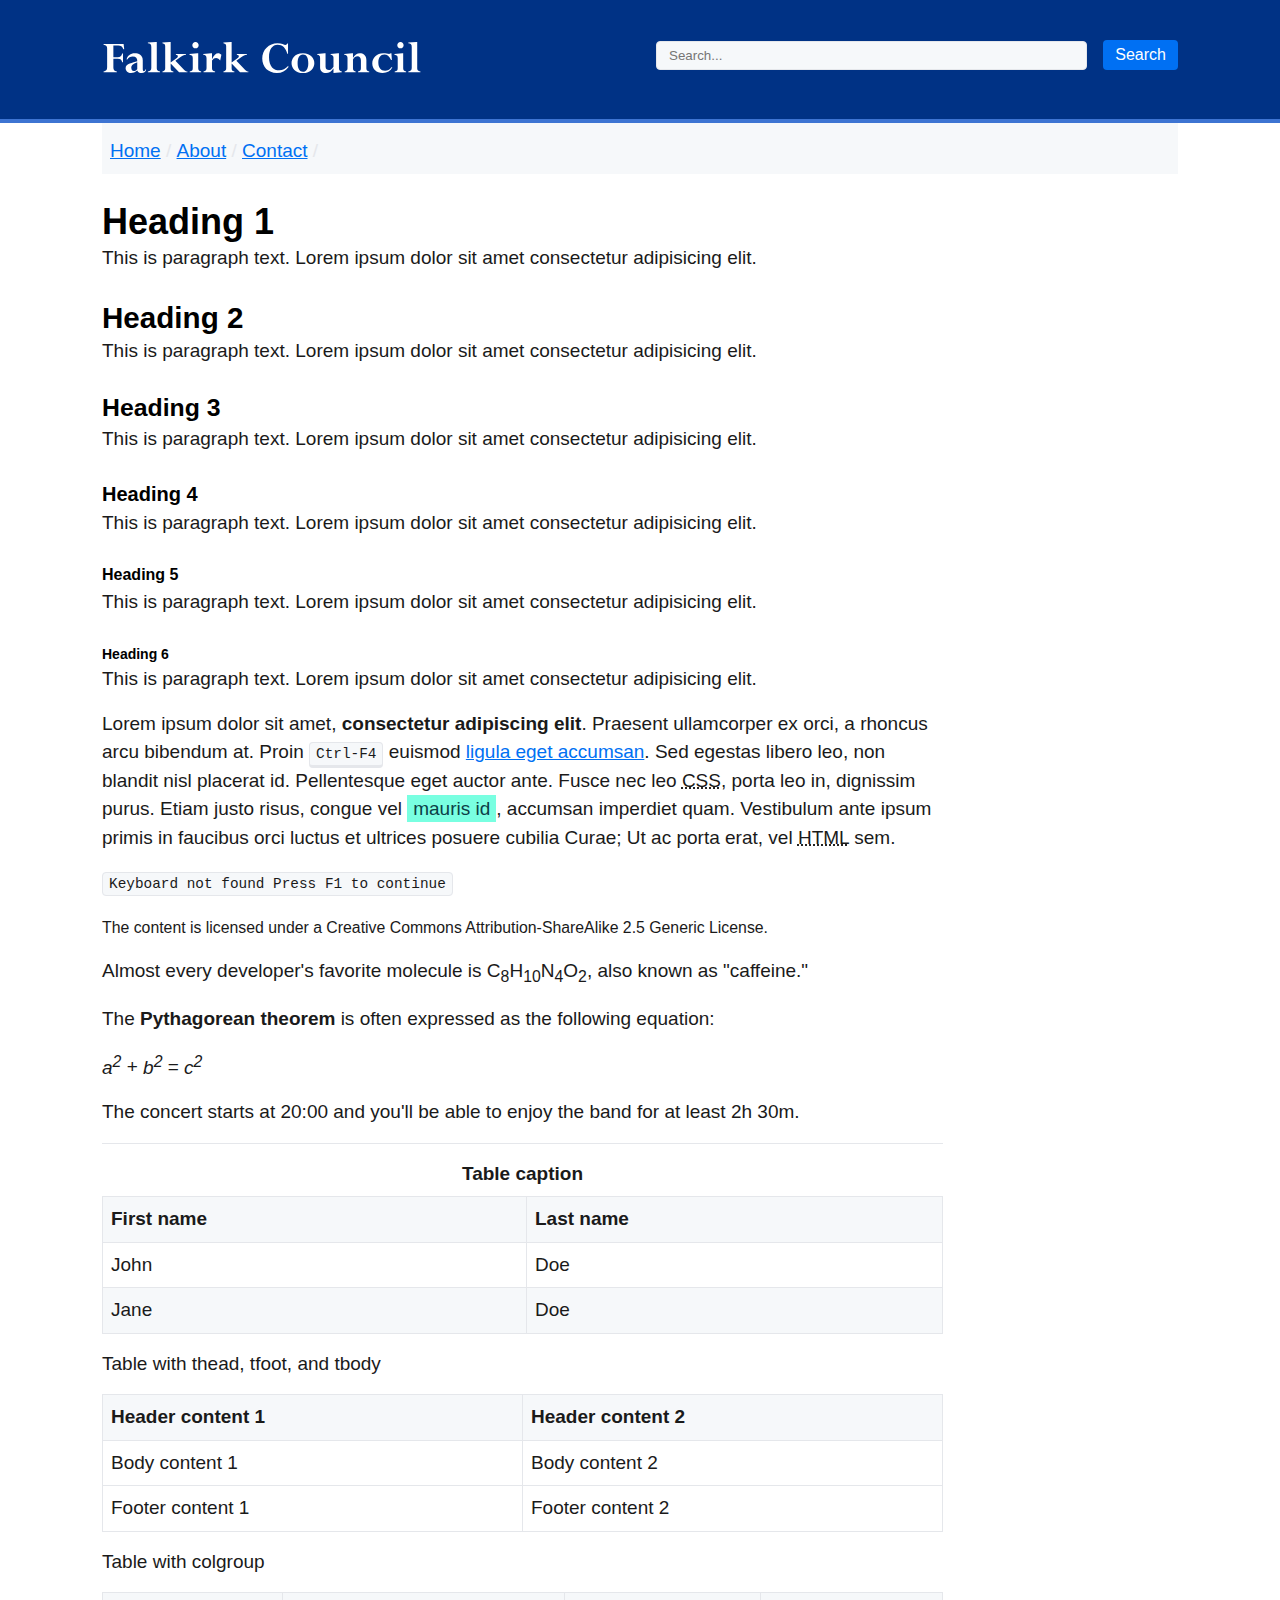
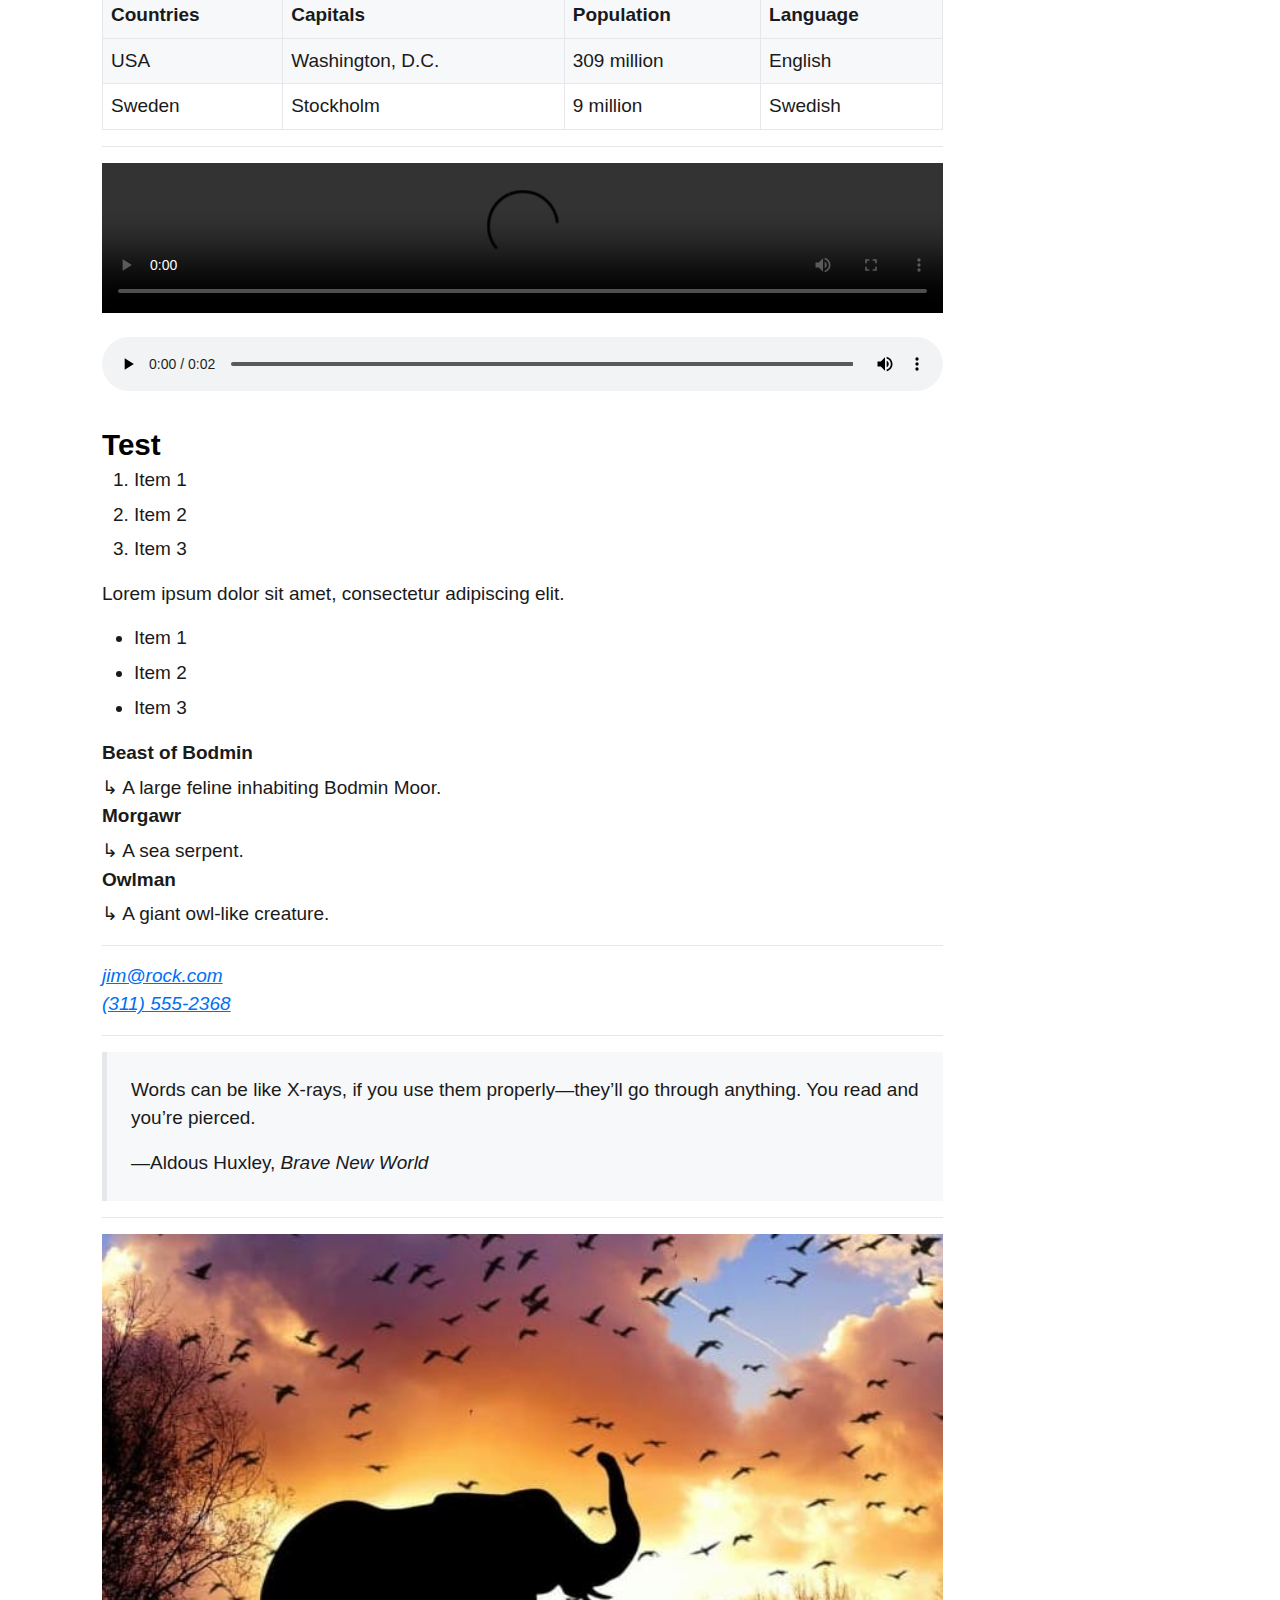
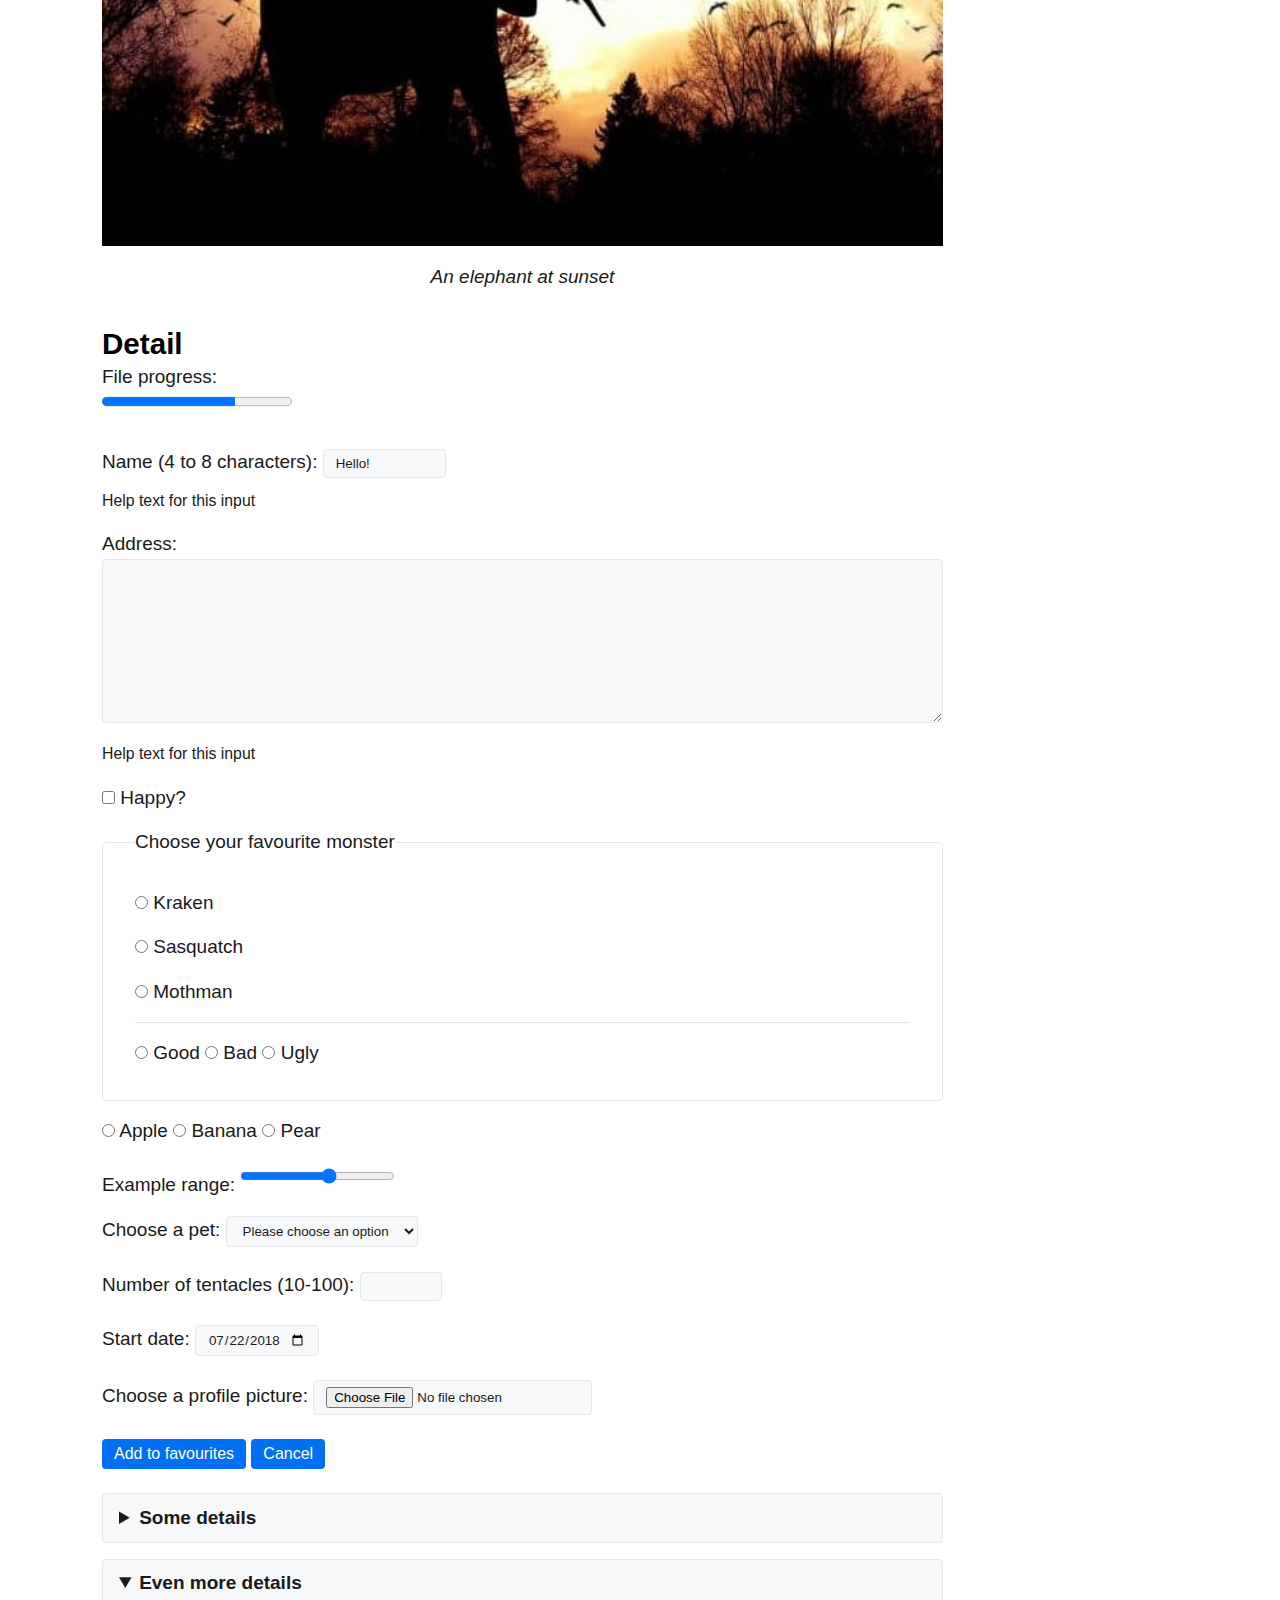
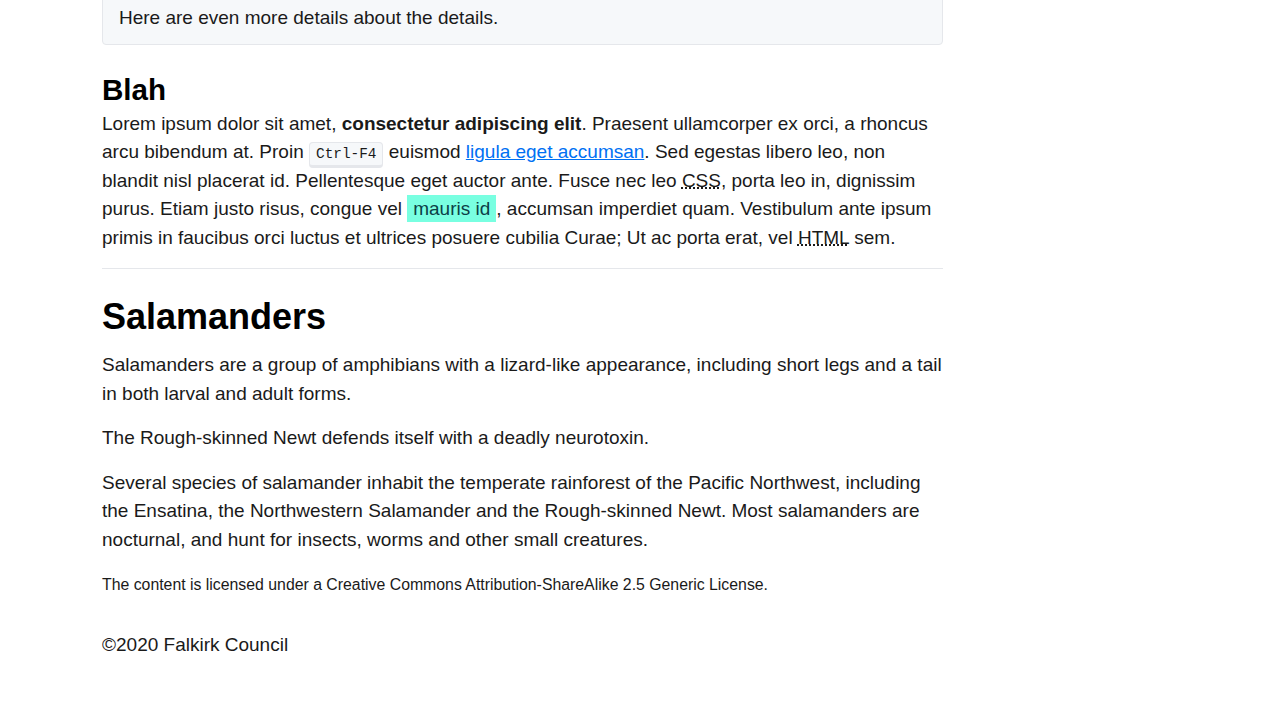
==== commit 6bc0dca4: "noir" ====
--- a/index.html
+++ b/index.html
@@ -9,242 +9,258 @@
 </head>
 
 <body>
-    <header>
-        <h1>Basic site</h1>
-        <nav>
-            <a href="#">Home</a>
-            <a href="#">About</a>
-            <a href="#">Contact</a>
-        </nav>
+    <nav id="skipLinks" aria-label="Skip link navigation">
+        <a href="#content">Skip to content</a>
+    </nav>
+    <header id="siteHeader">
+        <div id="siteName">
+            <h1>Falkirk Council</h1>
+        </div>
+        <div id="siteSearch">
+            <div>
+                <input type="text" id="siteSearchField" autocomplete="off" title="Search" spellcheck="false" placeholder="Search...">
+            </div>
+            <div>
+                <input type="submit" id="siteSearchButton" name="Search" value="Search">
+            </div>
+        </div>
     </header>
+    <nav id="breadcrumb" aria-label="Breadcrumb">
+        <ol>
+            <li><a href="#">Home</a></li>
+            <li><a href="#">About</a></li>
+            <li><a href="#" aria-current="page">Contact</a></li>
+        </ol>
+    </nav>
     <main>
-        <h1>Heading 1</h1>
-        <p>This is paragraph text. Lorem ipsum dolor sit amet consectetur adipisicing elit.</p>
-        <h2>Heading 2</h2>
-        <p>This is paragraph text. Lorem ipsum dolor sit amet consectetur adipisicing elit.</p>
-        <h3>Heading 3</h3>
-        <p>This is paragraph text. Lorem ipsum dolor sit amet consectetur adipisicing elit.</p>
-        <h4>Heading 4</h4>
-        <p>This is paragraph text. Lorem ipsum dolor sit amet consectetur adipisicing elit.</p>
-        <h5>Heading 5</h5>
-        <p>This is paragraph text. Lorem ipsum dolor sit amet consectetur adipisicing elit.</p>
-        <h6>Heading 6</h6>
-        <p>This is paragraph text. Lorem ipsum dolor sit amet consectetur adipisicing elit.</p>
-
-        <p>
-            Lorem ipsum dolor sit amet, <strong>consectetur adipiscing elit</strong>. Praesent ullamcorper ex orci, a rhoncus arcu bibendum at. Proin <kbd>Ctrl-F4</kbd> euismod <a href="#">ligula eget accumsan</a>. Sed egestas libero leo, non blandit
-            nisl placerat id. Pellentesque eget auctor ante. Fusce nec leo <abbr title="Cascading Style Sheets">CSS</abbr>, porta leo in, dignissim purus. Etiam justo risus, congue vel
-            <mark>mauris id</mark>, accumsan imperdiet quam. Vestibulum ante ipsum primis in faucibus orci luctus et ultrices posuere cubilia Curae; Ut ac porta erat, vel <abbr title="HyperText Markup Language">HTML</abbr> sem.
-        </p>
-
-        <p><samp>Keyboard not found Press F1 to continue</samp></p>
-
-        <p><small>The content is licensed under a Creative Commons Attribution-ShareAlike 2.5 Generic License.</small></p>
-
-        <p>Almost every developer's favorite molecule is C<sub>8</sub>H<sub>10</sub>N<sub>4</sub>O<sub>2</sub>, also known as "caffeine."
-        </p>
-
-        <p>The <b>Pythagorean theorem</b> is often expressed as the following equation:</p>
-        <p><var>a<sup>2</sup></var> + <var>b<sup>2</sup></var> = <var>c<sup>2</sup></var></p>
-
-        <p>The concert starts at
-            <time datetime="20:00">20:00</time> and you'll be able to enjoy the band for at least
-            <time datetime="PT2H30M">2h 30m</time>.</p>
-
-
-        <hr/>
-
-        <table>
-            <caption>Table caption</caption>
-            <thead>
+        <section id="content" aria-label="Site content area">
+            <h1>Heading 1</h1>
+            <p>This is paragraph text. Lorem ipsum dolor sit amet consectetur adipisicing elit.</p>
+            <h2>Heading 2</h2>
+            <p>This is paragraph text. Lorem ipsum dolor sit amet consectetur adipisicing elit.</p>
+            <h3>Heading 3</h3>
+            <p>This is paragraph text. Lorem ipsum dolor sit amet consectetur adipisicing elit.</p>
+            <h4>Heading 4</h4>
+            <p>This is paragraph text. Lorem ipsum dolor sit amet consectetur adipisicing elit.</p>
+            <h5>Heading 5</h5>
+            <p>This is paragraph text. Lorem ipsum dolor sit amet consectetur adipisicing elit.</p>
+            <h6>Heading 6</h6>
+            <p>This is paragraph text. Lorem ipsum dolor sit amet consectetur adipisicing elit.</p>
+
+            <p>
+                Lorem ipsum dolor sit amet, <strong>consectetur adipiscing elit</strong>. Praesent ullamcorper ex orci, a rhoncus arcu bibendum at. Proin <kbd>Ctrl-F4</kbd> euismod <a href="#">ligula eget accumsan</a>. Sed egestas libero leo, non blandit
+                nisl placerat id. Pellentesque eget auctor ante. Fusce nec leo <abbr title="Cascading Style Sheets">CSS</abbr>, porta leo in, dignissim purus. Etiam justo risus, congue vel
+                <mark>mauris id</mark>, accumsan imperdiet quam. Vestibulum ante ipsum primis in faucibus orci luctus et ultrices posuere cubilia Curae; Ut ac porta erat, vel <abbr title="HyperText Markup Language">HTML</abbr> sem.
+            </p>
+
+            <p><samp>Keyboard not found Press F1 to continue</samp></p>
+
+            <p><small>The content is licensed under a Creative Commons Attribution-ShareAlike 2.5 Generic License.</small></p>
+
+            <p>Almost every developer's favorite molecule is C<sub>8</sub>H<sub>10</sub>N<sub>4</sub>O<sub>2</sub>, also known as "caffeine."
+            </p>
+
+            <p>The <b>Pythagorean theorem</b> is often expressed as the following equation:</p>
+            <p><var>a<sup>2</sup></var> + <var>b<sup>2</sup></var> = <var>c<sup>2</sup></var></p>
+
+            <p>The concert starts at
+                <time datetime="20:00">20:00</time> and you'll be able to enjoy the band for at least
+                <time datetime="PT2H30M">2h 30m</time>.</p>
+
+
+            <hr/>
+
+            <table>
+                <caption>Table caption</caption>
+                <thead>
+                    <tr>
+                        <th>First name</th>
+                        <th>Last name</th>
+                    </tr>
+                </thead>
+                <tbody>
+                    <tr>
+                        <td>John</td>
+                        <td>Doe</td>
+                    </tr>
+                    <tr>
+                        <td>Jane</td>
+                        <td>Doe</td>
+                    </tr>
+                </tbody>
+            </table>
+
+            <p>Table with thead, tfoot, and tbody</p>
+            <table>
+                <thead>
+                    <tr>
+                        <th>Header content 1</th>
+                        <th>Header content 2</th>
+                    </tr>
+                </thead>
+                <tbody>
+                    <tr>
+                        <td>Body content 1</td>
+                        <td>Body content 2</td>
+                    </tr>
+                </tbody>
+                <tfoot>
+                    <tr>
+                        <td>Footer content 1</td>
+                        <td>Footer content 2</td>
+                    </tr>
+                </tfoot>
+            </table>
+
+            <p>Table with colgroup</p>
+            <table>
+                <colgroup span="4"></colgroup>
                 <tr>
-                    <th>First name</th>
-                    <th>Last name</th>
-                </tr>
-            </thead>
-            <tbody>
-                <tr>
-                    <td>John</td>
-                    <td>Doe</td>
+                    <th>Countries</th>
+                    <th>Capitals</th>
+                    <th>Population</th>
+                    <th>Language</th>
                 </tr>
                 <tr>
-                    <td>Jane</td>
-                    <td>Doe</td>
+                    <td>USA</td>
+                    <td>Washington, D.C.</td>
+                    <td>309 million</td>
+                    <td>English</td>
                 </tr>
-            </tbody>
-        </table>
-
-        <p>Table with thead, tfoot, and tbody</p>
-        <table>
-            <thead>
                 <tr>
-                    <th>Header content 1</th>
-                    <th>Header content 2</th>
+                    <td>Sweden</td>
+                    <td>Stockholm</td>
+                    <td>9 million</td>
+                    <td>Swedish</td>
                 </tr>
-            </thead>
-            <tbody>
-                <tr>
-                    <td>Body content 1</td>
-                    <td>Body content 2</td>
-                </tr>
-            </tbody>
-            <tfoot>
-                <tr>
-                    <td>Footer content 1</td>
-                    <td>Footer content 2</td>
-                </tr>
-            </tfoot>
-        </table>
-
-        <p>Table with colgroup</p>
-        <table>
-            <colgroup span="4"></colgroup>
-            <tr>
-                <th>Countries</th>
-                <th>Capitals</th>
-                <th>Population</th>
-                <th>Language</th>
-            </tr>
-            <tr>
-                <td>USA</td>
-                <td>Washington, D.C.</td>
-                <td>309 million</td>
-                <td>English</td>
-            </tr>
-            <tr>
-                <td>Sweden</td>
-                <td>Stockholm</td>
-                <td>9 million</td>
-                <td>Swedish</td>
-            </tr>
-        </table>
-
-        <hr/>
-
-        <video controls>
+            </table>
+
+            <hr/>
+
+            <video controls>
             <source src="video/bunny.mp4" type="video/mp4"> Sorry, your browser doesn't support embedded videos.
-        </video>
-
-        <audio controls src="audio/t-rex-roar.mp3">
+            </video>
+
+            <audio controls src="audio/t-rex-roar.mp3">
             Your browser does not support the
             <code>audio</code> element.
-        </audio>
-
-        <h2>Test</h2>
-        <ol>
-            <li>Item 1</li>
-            <li>Item 2</li>
-            <li>Item 3</li>
-        </ol>
-        <p>Lorem ipsum dolor sit amet, consectetur adipiscing elit.</p>
-        <ul>
-            <li>Item 1</li>
-            <li>Item 2</li>
-            <li>Item 3</li>
-        </ul>
-        <dl>
-            <dt>Beast of Bodmin</dt>
-            <dd>A large feline inhabiting Bodmin Moor.</dd>
-            <dt>Morgawr</dt>
-            <dd>A sea serpent.</dd>
-
-            <dt>Owlman</dt>
-            <dd>A giant owl-like creature.</dd>
-        </dl>
-        <hr/>
-        <address>
+            </audio>
+
+            <h2>Test</h2>
+            <ol>
+                <li>Item 1</li>
+                <li>Item 2</li>
+                <li>Item 3</li>
+            </ol>
+            <p>Lorem ipsum dolor sit amet, consectetur adipiscing elit.</p>
+            <ul>
+                <li>Item 1</li>
+                <li>Item 2</li>
+                <li>Item 3</li>
+            </ul>
+            <dl>
+                <dt>Beast of Bodmin</dt>
+                <dd>A large feline inhabiting Bodmin Moor.</dd>
+                <dt>Morgawr</dt>
+                <dd>A sea serpent.</dd>
+
+                <dt>Owlman</dt>
+                <dd>A giant owl-like creature.</dd>
+            </dl>
+            <hr/>
+            <address>
             <a href="mailto:jim@rock.com">jim@rock.com</a><br>
             <a href="tel:+13115552368">(311) 555-2368</a>
-        </address>
-        <hr/>
-        <blockquote cite="https://www.huxley.net/bnw/four.html">
-            <p>Words can be like X-rays, if you use them properly—they’ll go through anything. You read and you’re pierced.</p>
-            <footer>—Aldous Huxley, <cite>Brave New World</cite></footer>
-        </blockquote>
-        <hr/>
-
-        <figure>
-            <img src="img/elephant-660-480.jpg" alt="Elephant at sunset">
-            <figcaption>An elephant at sunset</figcaption>
-        </figure>
-
-        <h2>Detail</h2>
-        <p>
-            <label for="file">File progress:</label>
-            <br/>
-            <progress id="file" max="100" value="70"> 70% </progress>
-        </p>
-        <form>
-
+            </address>
+            <hr/>
+            <blockquote cite="https://www.huxley.net/bnw/four.html">
+                <p>Words can be like X-rays, if you use them properly—they’ll go through anything. You read and you’re pierced.</p>
+                <footer>—Aldous Huxley, <cite>Brave New World</cite></footer>
+            </blockquote>
+            <hr/>
+
+            <figure>
+                <img src="img/elephant-660-480.jpg" alt="Elephant at sunset">
+                <figcaption>An elephant at sunset</figcaption>
+            </figure>
+
+            <h2>Detail</h2>
             <p>
-                <label for="name">Name (4 to 8 characters):</label>
-
-                <input type="text" id="name" name="name" required minlength="4" maxlength="8" size="10" value="Hello!" readonly>
+                <label for="file">File progress:</label>
                 <br/>
-                <small>Help text for this input</small>
+                <progress id="file" max="100" value="70"> 70% </progress>
             </p>
-
-            <p>
-                <label for="address">Address:</label>
-                <br/>
-                <textarea id="address" cols="100" rows="10"></textarea>
-                <br/>
-                <small>Help text for this input</small>
-            </p>
-
-
-
-
-            <p>
-                <input type="checkbox" id="happy" name="happy">
-                <label for="happy">Happy?</label>
-            </p>
-
-            <fieldset>
-                <legend>Choose your favourite monster</legend>
-
-                <p>
-                    <input type="radio" id="kraken" name="monster" value="Kraken">
-                    <label for="kraken">Kraken</label>
-                </p>
-                <p>
-                    <input type="radio" id="sasquatch" name="monster" value="Sasquatch">
-                    <label for="sasquatch">Sasquatch</label>
-                </p>
-                <p>
-                    <input type="radio" id="mothman" name="monster" value="Mothman">
-                    <label for="mothman">Mothman</label>
-                </p>
-                <hr/>
-
-                <input type="radio" id="good" name="gbu" value="Good">
-                <label for="good">Good</label>
-                <input type="radio" id="bad" name="gbu" value="Bad">
-                <label for="bad">Bad</label>
-                <input type="radio" id="ugly" name="gbu" value="MoUglythman">
-                <label for="ugly">Ugly</label>
-
-            </fieldset>
-
-            <p>
-                <input type="radio" id="apple" name="fruit" value="apple">
-                <label for="apple">Apple</label>
-
-                <input type="radio" id="banana" name="fruit" value="banana">
-                <label for="banana">Banana</label>
-
-                <input type="radio" id="pear" name="fruit" value="pear">
-                <label for="pear">Pear</label>
-            </p>
-
-            <p>
-                <label for="customRange">Example range:</label>
-                <input type="range" class="custom-range" min="0" max="5" id="customRange">
-            </p>
-            <p>
-                <label for="pet-select">Choose a pet:</label>
-
-                <select name="pets" id="pet-select">
+            <form>
+
+                <p>
+                    <label for="name">Name (4 to 8 characters):</label>
+
+                    <input type="text" id="name" name="name" required minlength="4" maxlength="8" size="10" value="Hello!" readonly>
+                    <br/>
+                    <small>Help text for this input</small>
+                </p>
+
+                <p>
+                    <label for="address">Address:</label>
+                    <br/>
+                    <textarea id="address" cols="100" rows="10"></textarea>
+                    <br/>
+                    <small>Help text for this input</small>
+                </p>
+
+
+
+
+                <p>
+                    <input type="checkbox" id="happy" name="happy">
+                    <label for="happy">Happy?</label>
+                </p>
+
+                <fieldset>
+                    <legend>Choose your favourite monster</legend>
+
+                    <p>
+                        <input type="radio" id="kraken" name="monster" value="Kraken">
+                        <label for="kraken">Kraken</label>
+                    </p>
+                    <p>
+                        <input type="radio" id="sasquatch" name="monster" value="Sasquatch">
+                        <label for="sasquatch">Sasquatch</label>
+                    </p>
+                    <p>
+                        <input type="radio" id="mothman" name="monster" value="Mothman">
+                        <label for="mothman">Mothman</label>
+                    </p>
+                    <hr/>
+
+                    <input type="radio" id="good" name="gbu" value="Good">
+                    <label for="good">Good</label>
+                    <input type="radio" id="bad" name="gbu" value="Bad">
+                    <label for="bad">Bad</label>
+                    <input type="radio" id="ugly" name="gbu" value="MoUglythman">
+                    <label for="ugly">Ugly</label>
+
+                </fieldset>
+
+                <p>
+                    <input type="radio" id="apple" name="fruit" value="apple">
+                    <label for="apple">Apple</label>
+
+                    <input type="radio" id="banana" name="fruit" value="banana">
+                    <label for="banana">Banana</label>
+
+                    <input type="radio" id="pear" name="fruit" value="pear">
+                    <label for="pear">Pear</label>
+                </p>
+
+                <p>
+                    <label for="customRange">Example range:</label>
+                    <input type="range" class="custom-range" min="0" max="5" id="customRange">
+                </p>
+                <p>
+                    <label for="pet-select">Choose a pet:</label>
+
+                    <select name="pets" id="pet-select">
                 <option value="">Please choose an option</option>
                 <option value="dog">Dog</option>
                 <option value="cat">Cat</option>
@@ -253,63 +269,60 @@
                 <option value="spider">Spider</option>
                 <option value="goldfish">Goldfish</option>
             </select>
+                </p>
+
+                <p>
+                    <label for="tentacles">Number of tentacles (10-100):</label>
+                    <input type="number" id="tentacles" name="tentacles" min="10" max="100">
+                </p>
+
+                <p>
+                    <label for="start">Start date:</label>
+                    <input type="date" id="start" name="trip-start" value="2018-07-22" min="2018-01-01" max="2018-12-31">
+                </p>
+
+                <p>
+                    <label for="avatar">Choose a profile picture:</label>
+                    <input type="file" id="avatar" name="avatar" accept="image/png, image/jpeg">
+                </p>
+
+                <input type="submit" value="Add to favourites" /> <input type="button" value="Cancel" />
+
+            </form>
+            <details>
+                <summary>Some details</summary>
+                <p>More info about the details.</p>
+            </details>
+            <details open>
+                <summary>Even more details</summary>
+                <p>Here are even more details about the details.</p>
+            </details>
+            <h2>Blah</h2>
+            <p>
+                Lorem ipsum dolor sit amet, <strong>consectetur adipiscing elit</strong>. Praesent ullamcorper ex orci, a rhoncus arcu bibendum at. Proin <kbd>Ctrl-F4</kbd> euismod <a href="#">ligula eget accumsan</a>. Sed egestas libero leo, non blandit
+                nisl placerat id. Pellentesque eget auctor ante. Fusce nec leo <abbr title="Cascading Style Sheets">CSS</abbr>, porta leo in, dignissim purus. Etiam justo risus, congue vel
+                <mark>mauris id</mark>, accumsan imperdiet quam. Vestibulum ante ipsum primis in faucibus orci luctus et ultrices posuere cubilia Curae; Ut ac porta erat, vel <abbr title="HyperText Markup Language">HTML</abbr> sem.
             </p>
 
-            <p>
-                <label for="tentacles">Number of tentacles (10-100):</label>
-                <input type="number" id="tentacles" name="tentacles" min="10" max="100">
-            </p>
-
-            <p>
-                <label for="start">Start date:</label>
-                <input type="date" id="start" name="trip-start" value="2018-07-22" min="2018-01-01" max="2018-12-31">
-            </p>
-
-            <p>
-                <label for="avatar">Choose a profile picture:</label>
-                <input type="file" id="avatar" name="avatar" accept="image/png, image/jpeg">
-            </p>
-
-            <input type="submit" value="Add to favourites" /> <input type="button" value="Cancel" />
-
-        </form>
-        <details>
-            <summary>Some details</summary>
-            <p>More info about the details.</p>
-        </details>
-        <details open>
-            <summary>Even more details</summary>
-            <p>Here are even more details about the details.</p>
-        </details>
-        <h2>Blah</h2>
-        <p>
-            Lorem ipsum dolor sit amet, <strong>consectetur adipiscing elit</strong>. Praesent ullamcorper ex orci, a rhoncus arcu bibendum at. Proin <kbd>Ctrl-F4</kbd> euismod <a href="#">ligula eget accumsan</a>. Sed egestas libero leo, non blandit
-            nisl placerat id. Pellentesque eget auctor ante. Fusce nec leo <abbr title="Cascading Style Sheets">CSS</abbr>, porta leo in, dignissim purus. Etiam justo risus, congue vel
-            <mark>mauris id</mark>, accumsan imperdiet quam. Vestibulum ante ipsum primis in faucibus orci luctus et ultrices posuere cubilia Curae; Ut ac porta erat, vel <abbr title="HyperText Markup Language">HTML</abbr> sem.
-        </p>
-
-        <hr/>
-
-        <article>
-            <header>
-                <h1>Salamanders</h1>
-            </header>
-            <p>Salamanders are a group of amphibians with a lizard-like appearance, including short legs and a tail in both larval and adult forms.</p>
-
-            <aside>
+            <hr/>
+
+            <article>
+                <header>
+                    <h1>Salamanders</h1>
+                </header>
+                <p>Salamanders are a group of amphibians with a lizard-like appearance, including short legs and a tail in both larval and adult forms.</p>
+
                 <p>The Rough-skinned Newt defends itself with a deadly neurotoxin.</p>
-            </aside>
-
-            <p>Several species of salamander inhabit the temperate rainforest of the Pacific Northwest, including the Ensatina, the Northwestern Salamander and the Rough-skinned Newt. Most salamanders are nocturnal, and hunt for insects, worms and other
-                small creatures.</p>
-            <p><small>The content is licensed under a Creative Commons Attribution-ShareAlike 2.5 Generic License.</small></p>
-
-        </article>
-
+
+                <p>Several species of salamander inhabit the temperate rainforest of the Pacific Northwest, including the Ensatina, the Northwestern Salamander and the Rough-skinned Newt. Most salamanders are nocturnal, and hunt for insects, worms and other
+                    small creatures.</p>
+                <p><small>The content is licensed under a Creative Commons Attribution-ShareAlike 2.5 Generic License.</small></p>
+
+            </article>
 
     </main>
     <footer>
-        <p>This is my footer</p>
+        <p>&copy;2020 Falkirk Council</p>
     </footer>
 </body>
 
--- a/css/husk.css
+++ b/css/husk.css
@@ -5,6 +5,7 @@
     --text-1: #000000;
     --text-2: #1A1A1A;
     --header-bg: #003285;
+    --header-border: #3d74d2;
     --bg-1: #FFFFFF;
     --bg-2: #F6F8FA;
     --bg-3: #E5E7EB;
@@ -102,14 +103,13 @@
     word-break: break-word;
     overflow-wrap: break-word;
     background: var(--bg-1);
-    /* Text */
     color: var(--text-2);
     font-size: 1.03rem;
     line-height: 1.5;
+    font-size: 16px;
 }
 
 ::selection {
-    /* Set background color for text selections */
     background: var(--highlight-bg);
     color: var(--highlight-text);
 }
@@ -174,35 +174,6 @@
 
 blockquote *:last-child {
     padding-bottom: 0;
-    margin-bottom: 0;
-}
-
-body>header {
-    background: var(--header-bg);
-    border-bottom: 1px solid var(--bg-3);
-    padding: 2rem 1.5rem;
-    margin-top: -2rem;
-    margin-bottom: 2rem;
-    margin-left: calc(0px - (50vw - 50%));
-    margin-right: calc(0px - (50vw - 50%));
-    padding-left: calc(50vw - 50%);
-    padding-right: calc(50vw - 50%);
-}
-
-body>header h1,
-body>header h2,
-body>header h3 {
-    padding-bottom: 0;
-    border-bottom: 0;
-}
-
-body>header>*:first-child {
-    margin-top: 0;
-    padding-top: 0;
-    color: #ffffff;
-}
-
-body>header>*:last-child {
     margin-bottom: 0;
 }
 
@@ -331,10 +302,6 @@
     margin-bottom: 0;
 }
 
-dt {
-    font-weight: bold;
-}
-
 dd::before {
     /* Add an arrow to data table definitions */
     content: '↳ ';
@@ -405,6 +372,19 @@
 ul ol,
 ol ol {
     margin-bottom: 0;
+}
+
+dt {
+    font-weight: bold;
+}
+
+dd {
+    margin-top: 0.4rem;
+}
+
+dd small,
+li small {
+    display: block;
 }
 
 mark {
@@ -455,4 +435,101 @@
 audio {
     margin-bottom: 1rem;
     width: 100%;
+}
+
+
+/* Header */
+
+#siteHeader {
+    background: var(--header-bg);
+    border-bottom: 4px solid var(--header-border);
+    padding: 1rem 1.5rem;
+    margin-top: -2rem;
+    margin-bottom: 0;
+    margin-left: calc(0px - (50vw - 50%));
+    margin-right: calc(0px - (50vw - 50%));
+    padding-left: calc(50vw - 50%);
+    padding-right: calc(50vw - 50%);
+}
+
+#siteHeader h1 {
+    padding-bottom: 0;
+    border-bottom: 0;
+    background-image: url("data:image/svg+xml,%3Csvg width='578.65' height='56.606' version='1.1' viewBox='0 0 578.65 56.606' xml:space='preserve' xmlns='http://www.w3.org/2000/svg'%3E%3Cg transform='translate(-.55476 -359.88)' display='none'%3E%3Crect x='-41.879' y='-16.727' width='682.33' height='451.28' fill='%23a13451'/%3E%3C/g%3E%3Cg transform='translate(-.55476 -359.88)'%3E%3Cg fill='%23fff'%3E%3Cpath d='m36.055 380.98h-1.5009c-1.3251 4.7688-3.1792 6.6235-8.0365 6.6235h-8.0359v-21.194h8.9192c4.6803 0 7.4177 1.7661 9.3604 6.8h1.5016l-1.0599-9.7141h-36.648v1.5011c5.2104 1.4131 6.5349 2.7376 6.5349 6.9765v33.293c0 5.5635-1.1479 7.5062-6.5349 8.3891v1.5016h24.285v-1.5016c-4.7687-0.7948-6.3583-2.5609-6.3583-7.1531v-15.984h8.0359c4.9453 0 7.2412 1.8548 8.0365 6.4469h1.5009v-15.984'/%3E%3Cpath d='m72.152 392.99c0-9.1844-7.5063-12.451-14.659-12.451-7.7713 0-13.158 4.1504-14.924 11.304h1.3245c2.1192-3.7093 5.4749-5.5636 9.9787-5.5636 6.0052 0 8.3009 2.8256 8.3009 8.7423-8.1244 3.0025-21.371 3.7093-21.371 12.717 0 4.8573 4.5036 8.7427 9.9792 8.7427 4.062 0 7.1531-0.97136 10.509-3.974l0.7948-0.70625c1.6776 3.3557 3.9735 4.6802 8.036 4.6802 4.8568 0 7.7713-2.2958 8.1244-6.4464h-1.4129c-0.3532 2.0307-1.2365 3.0906-2.6495 3.0906-1.5011 0-2.0308-1.3245-2.0308-4.4156zm-10.067 16.426c-2.2963 2.2958-4.2391 3.4437-6.2703 3.4437-2.7375 0-4.5923-2.3838-4.5923-6.0047 0-4.5042 2.5615-6.5349 10.863-10.067v12.628' fill-rule='evenodd'/%3E%3Cpath d='m87.761 407.03c0 4.2386-1.4131 5.8281-6.2704 6.6229v1.5016h22.166v-1.5016c-4.9452-1.1479-5.9167-2.2073-5.9167-6.6229v-47.157h-1.5009l-14.748 0.97134v1.5016c4.7688 0.26506 6.2704 1.9427 6.2704 6.6229v38.061'/%3E%3Cpath d='m113.11 407.92c0 3.2677-1.1479 4.6807-5.0333 5.7401v1.5016h20.046v-1.5016c-4.4152-1.4125-5.0333-2.1193-5.0333-6.7995v-7.5948l15.365 15.896h15.189v-1.5016c-2.8267-0.26458-3.9747-0.88281-6.1813-3.2672l-15.719-16.426 8.7433-6.1817c4.2373-3.0025 6.18-3.7973 10.508-4.4151v-1.5016h-18.368v1.5016c4.2387 0 4.4147 3.7088 2.296 5.2984l-11.833 8.5661v-37.355h-1.5011l-13.511 0.97134v1.5016c3.7973 0.97133 5.0333 2.1193 5.0333 5.2104v40.357'/%3E%3Cpath d='m173.43 380.63h-1.5013l-14.483 1.2364v1.5016c4.8573 0.97133 6.0053 2.1192 6.0053 6.1812v17.751c0 4.2385-1.06 5.475-5.564 6.3578v1.5016h20.929v-1.5016c-3.7093-0.44114-5.3867-2.2958-5.3867-5.6516zm-10.775-15.013c0 3.1792 2.6507 5.8287 5.8293 5.8287 3.1787 0 5.74-2.6495 5.74-5.8287s-2.5613-5.7401-5.74-5.7401c-3.1787 0-5.8293 2.5609-5.8293 5.7401' fill-rule='evenodd'/%3E%3Cg%3E%3Cpath d='m215.73 383.37c-1.5893-1.8547-3.708-2.826-5.9173-2.826-4.1507 0-7.7707 3.3557-11.039 10.597h-0.176v-10.597h-1.5013l-14.571 1.3244v1.5016c4.2387 0.35307 6.0933 2.2959 6.0933 6.5344v17.574c0 3.7969-1.148 5.1219-5.564 6.1812v1.5016h21.195v-1.5016c-4.8573-0.97136-5.652-2.2073-5.652-6.1812v-13.6c2.5613-3.5323 4.416-4.7687 7.4187-4.7687 2.296 0 4.592 1.5015 7.5053 4.3276l2.208-10.067'/%3E%3Cpath d='m224.46 407.92c0 3.2677-1.148 4.6807-5.0333 5.7401v1.5016h20.047v-1.5016c-4.416-1.4125-5.0333-2.1193-5.0333-6.7995v-7.5948l15.365 15.896h15.189v-1.5016c-2.8267-0.26458-3.9747-0.88281-6.1813-3.2672l-15.719-16.426 8.7413-6.1817c4.24-3.0025 6.1827-3.7973 10.509-4.4151v-1.5016h-18.368v1.5016c4.2387 0 4.4147 3.7088 2.296 5.2984l-11.833 8.5661v-37.355h-1.5013l-13.512 0.97134v1.5016c3.7973 0.97133 5.0333 2.1193 5.0333 5.2104v40.357'/%3E%3Cpath d='m337.93 403.24c-5.3867 5.7402-10.332 8.2131-16.603 8.2131-9.8013 0-18.632-6.5354-18.632-23.932 0-13.688 6.0933-22.431 15.719-22.431 8.7427 0 15.188 6.0047 17.573 16.426h1.4133v-18.898h-1.4133c-0.88267 1.8543-1.8547 2.6491-3.18 2.6491-2.56 0-6.888-3.0912-14.571-3.0912-15.896 0-27.905 12.01-27.905 27.906 0 15.631 10.861 26.405 26.669 26.405 9.008 0 15.719-3.3557 20.929-10.509v-2.7376'/%3E%3C/g%3E%3Cpath d='m385.44 398.47c0-8.2125-6.3587-17.927-20.753-17.927-15.807 0-20.841 11.039-20.841 17.927 0 8.9192 6.9773 18.015 20.841 18.015 13.865 0 20.753-9.1838 20.753-18.015zm-11.039 0c0 9.714-3.5333 15.631-9.7147 15.631-6.004 0-9.8013-5.9167-9.8013-15.012 0-9.3611 2.8253-16.161 9.8013-16.161 6.5347 0 9.7147 6.1813 9.7147 15.542' fill-rule='evenodd'/%3E%3Cg%3E%3Cpath d='m395.95 406.33c0 6.3578 4.1507 10.155 11.039 10.155 5.3867 0 9.5373-2.4724 13.247-8.1245h0.176v8.1245l15.279-1.3245v-1.5016c-4.416-1.1479-5.2987-2.2073-5.2987-6.6229v-26.493h-1.5013l-13.688 1.3244v1.5016c3.444 0.61773 5.2093 2.2073 5.2093 4.9448v16.602c-2.9133 4.5922-4.9453 6.0052-8.3 6.0052-3.6213 0-6.1827-1.8542-6.1827-5.8281v-24.55h-1.5l-13.688 1.3244v1.5016c3.9733 0.70627 5.2093 2.0307 5.2093 5.7396v17.221'/%3E%3Cpath d='m470.49 407.65c0 3.5323-1.3253 5.1219-5.2987 6.0047v1.5016h20.487v-1.5016c-4.5907-1.1479-5.2093-2.9141-5.2093-6.4464v-14.571c0-8.7427-6.624-12.098-11.657-12.098-5.5627 0-9.8027 3.3557-12.628 8.1244h-0.176v-8.0364h-1.5013l-14.483 1.2364v1.5016c4.4147 0.61773 6.0053 2.0307 6.0053 5.9167v18.633c0 3.3557-1.3253 4.7687-5.2107 5.7401v1.5016h20.133v-1.5016c-4.3253-1.3245-4.944-2.9141-4.944-6.3578v-15.543c2.1187-3.8855 4.944-5.8287 8.3-5.8287 3.8867 0 6.1827 2.9145 6.1827 7.9479v13.777'/%3E%3Cpath d='m526.22 380.54h-1.4133c-1.06 0.8828-1.4133 1.0593-2.6493 1.0593s-2.8253-0.26453-4.68-0.52973c-1.7667-0.26507-3.8867-0.5296-6.2693-0.5296-11.393 0-19.959 8.0359-19.959 18.633 0 10.332 7.5947 17.308 18.811 17.308 8.7413 0 14.571-3.3557 17.925-10.42h-1.7653c-3.8853 4.7688-6.712 6.2698-11.657 6.2698-7.6827 0-12.275-5.6516-12.275-15.013 0-9.0957 4.1507-14.747 10.951-14.747 5.2093 0 9.0067 3.1787 12.275 10.067h1.5013l-0.79466-12.098'/%3E%3C/g%3E%3Cpath d='m547.68 380.63h-1.5013l-14.483 1.2364v1.5016c4.8573 0.97133 6.0053 2.1192 6.0053 6.1812v17.751c0 4.2385-1.06 5.475-5.564 6.3578v1.5016h20.929v-1.5016c-3.7093-0.44114-5.3867-2.2958-5.3867-5.6516zm-10.773-15.013c0 3.1792 2.6493 5.8287 5.828 5.8287 3.1787 0 5.74-2.6495 5.74-5.8287s-2.5613-5.7401-5.74-5.7401c-3.1787 0-5.828 2.5609-5.828 5.7401' fill-rule='evenodd'/%3E%3Cpath d='m563.31 407.03c0 4.2386-1.4133 5.8281-6.2693 6.6229v1.5016h22.165v-1.5016c-4.9453-1.1479-5.916-2.2073-5.916-6.6229v-47.157h-1.5027l-14.747 0.97134v1.5016c4.768 0.26506 6.2693 1.9427 6.2693 6.6229v38.061'/%3E%3C/g%3E%3C/g%3E%3C/svg%3E%0A");
+    background-repeat: no-repeat;
+    background-position: center;
+    background-size: contain;
+    overflow: visible;
+    text-indent: -9999px !important;
+    width: 20rem;
+    color: #FFFFFF;
+}
+
+
+/* Breadcrumb */
+
+#breadcrumb {
+    background: var(--bg-2);
+}
+
+#breadcrumb ol {
+    padding: 0.5rem;
+}
+
+#breadcrumb li {
+    display: inline-block;
+}
+
+#breadcrumb li::after {
+    content: ' / ';
+    color: var(--bg-3);
+}
+
+section header {
+    margin-bottom: 1rem;
+}
+
+#skipLinks {
+    position: absolute;
+    z-index: -1;
+}
+
+#siteSearch {
+    margin: 1rem 0 0 0;
+    display: grid;
+    grid-auto-columns: minmax(15rem, auto);
+    grid-template-columns: 3fr 0.5fr;
+    grid-gap: 1rem;
+}
+
+#siteSearchField {
+    width: 100%;
+}
+
+@media (min-width: 992px) {
+    body {
+        font-size: 19px;
+        line-height: 1.5;
+    }
+    main {
+        display: grid;
+        grid-auto-columns: minmax(15rem, auto);
+        grid-template-columns: 2.5fr 1fr;
+        grid-gap: 2rem;
+    }
+    main aside {
+        margin-top: 5rem;
+    }
+    #siteName {
+        margin: 1rem 0;
+    }
+    #siteSearch {
+        margin: 1.5rem 0 0 0;
+    }
+    #siteHeader {
+        display: grid;
+        grid-auto-columns: minmax(15rem, auto);
+        grid-template-columns: 1fr 1fr;
+        grid-gap: 2rem;
+    }
 }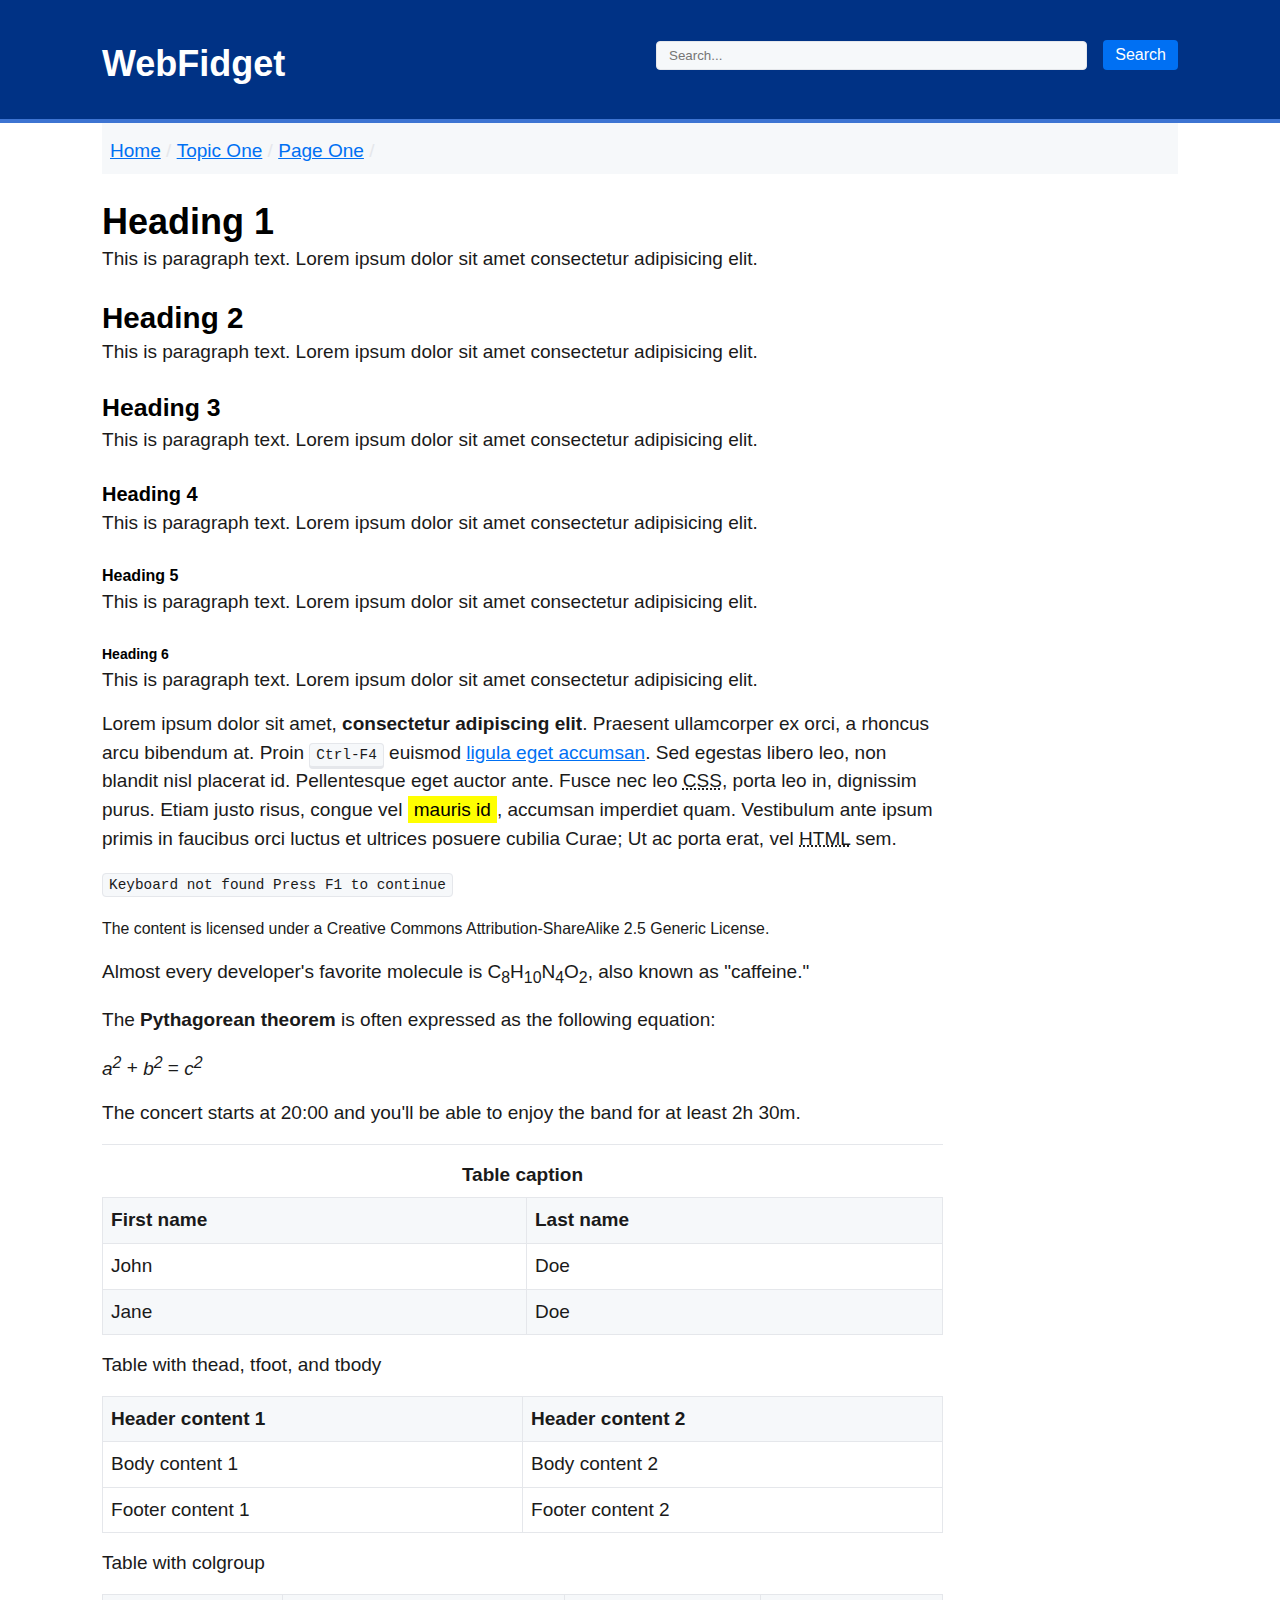
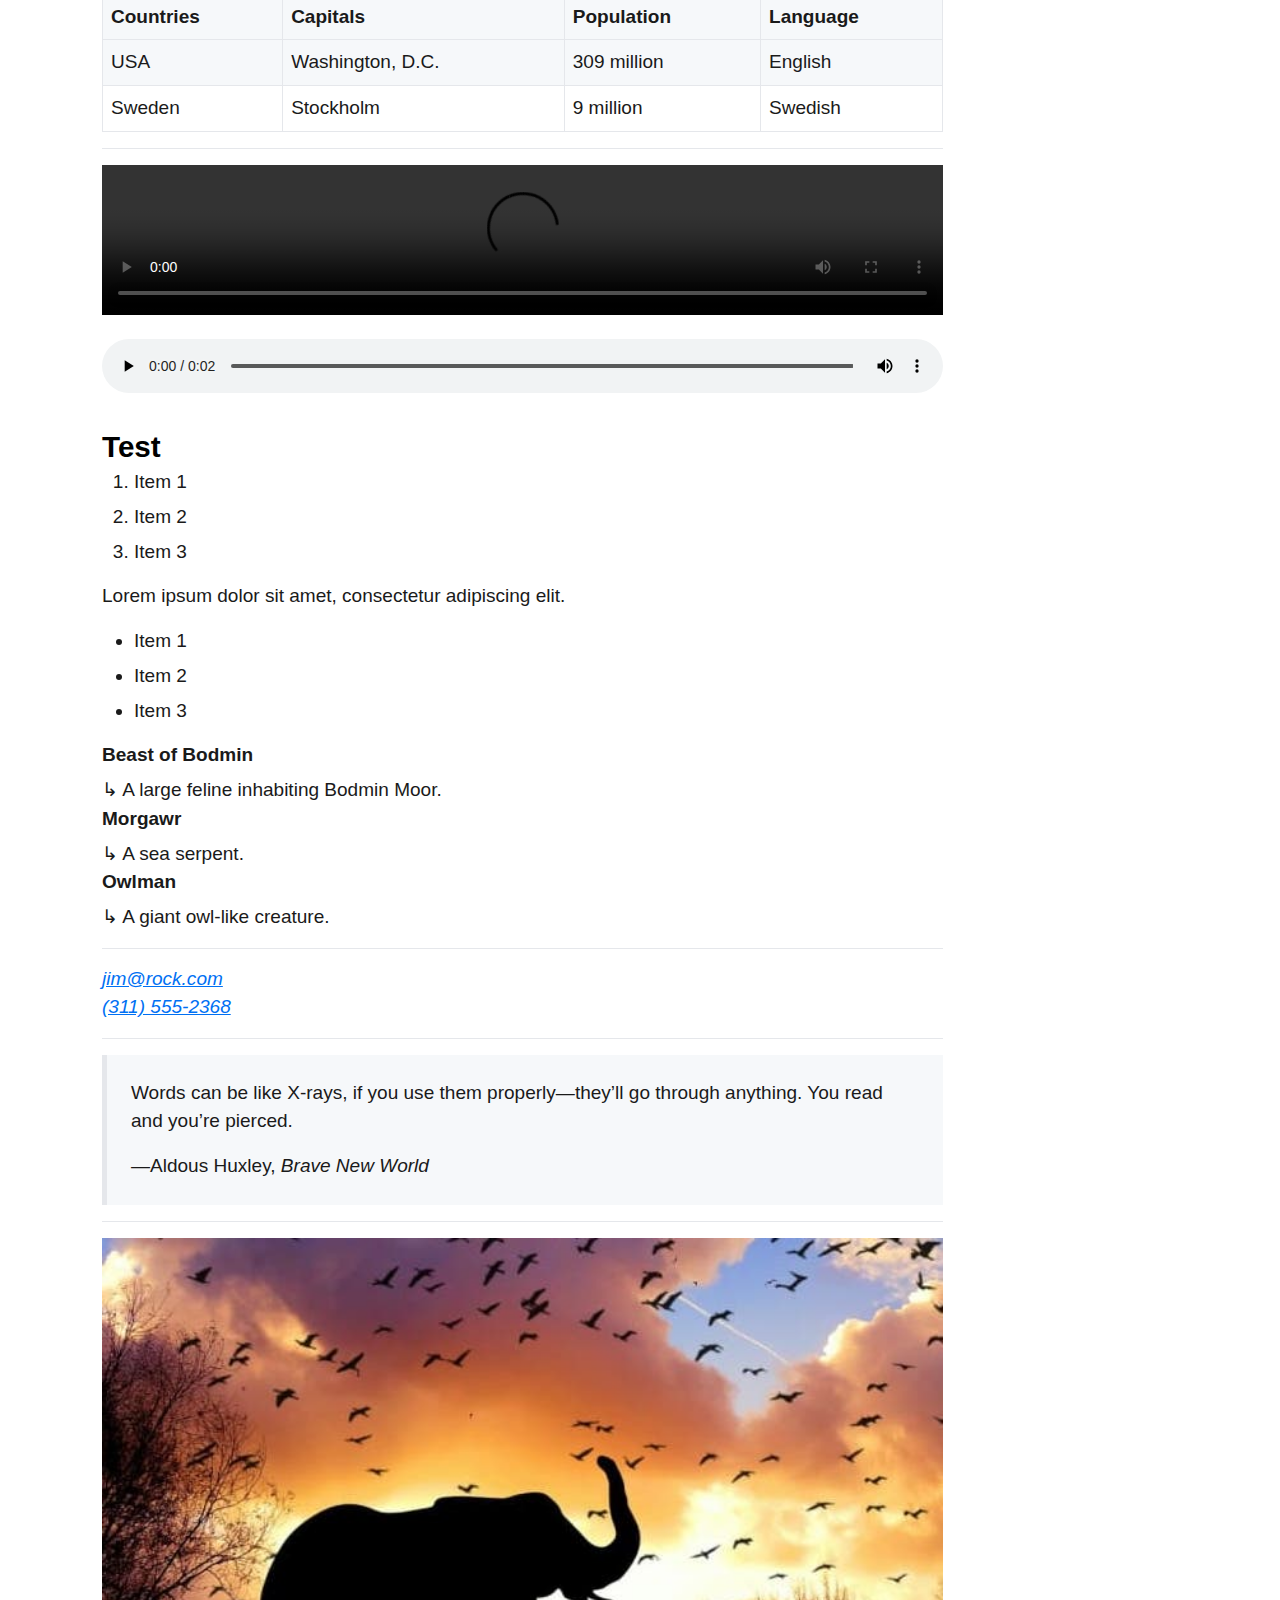
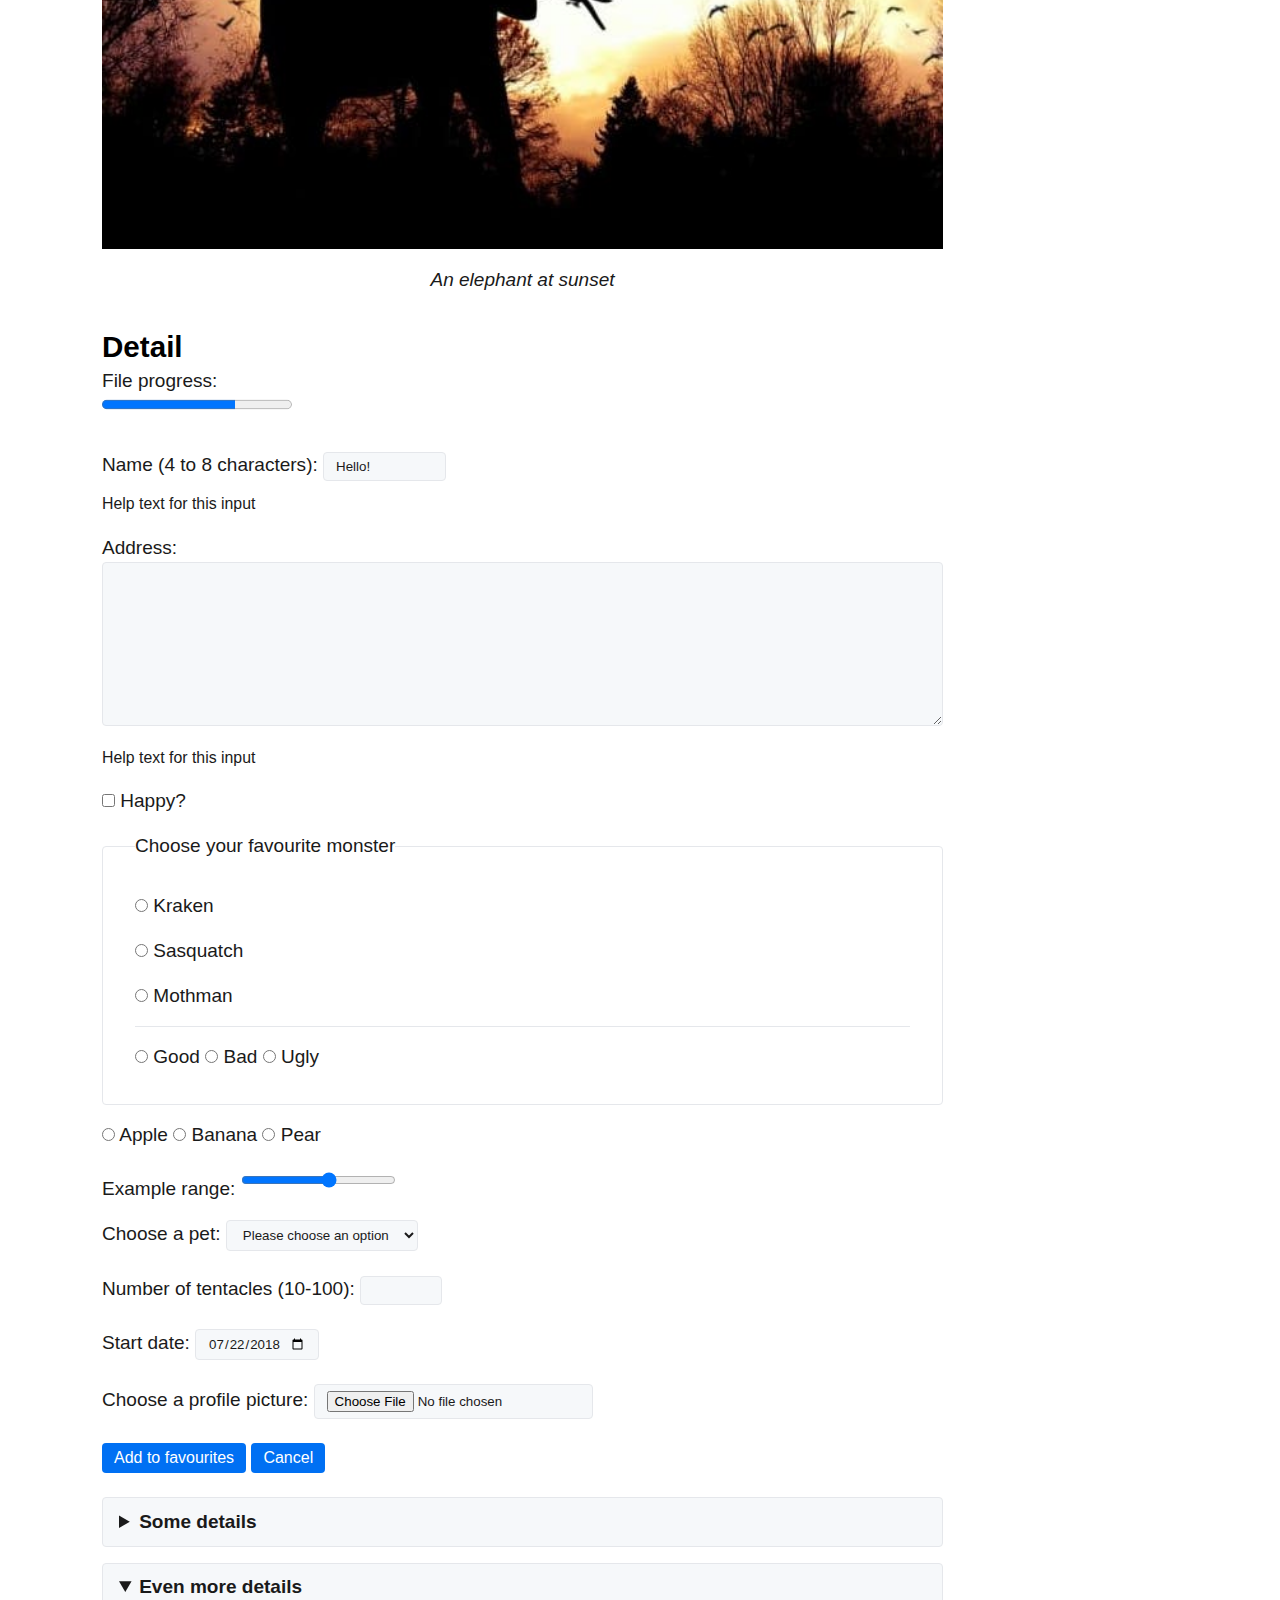
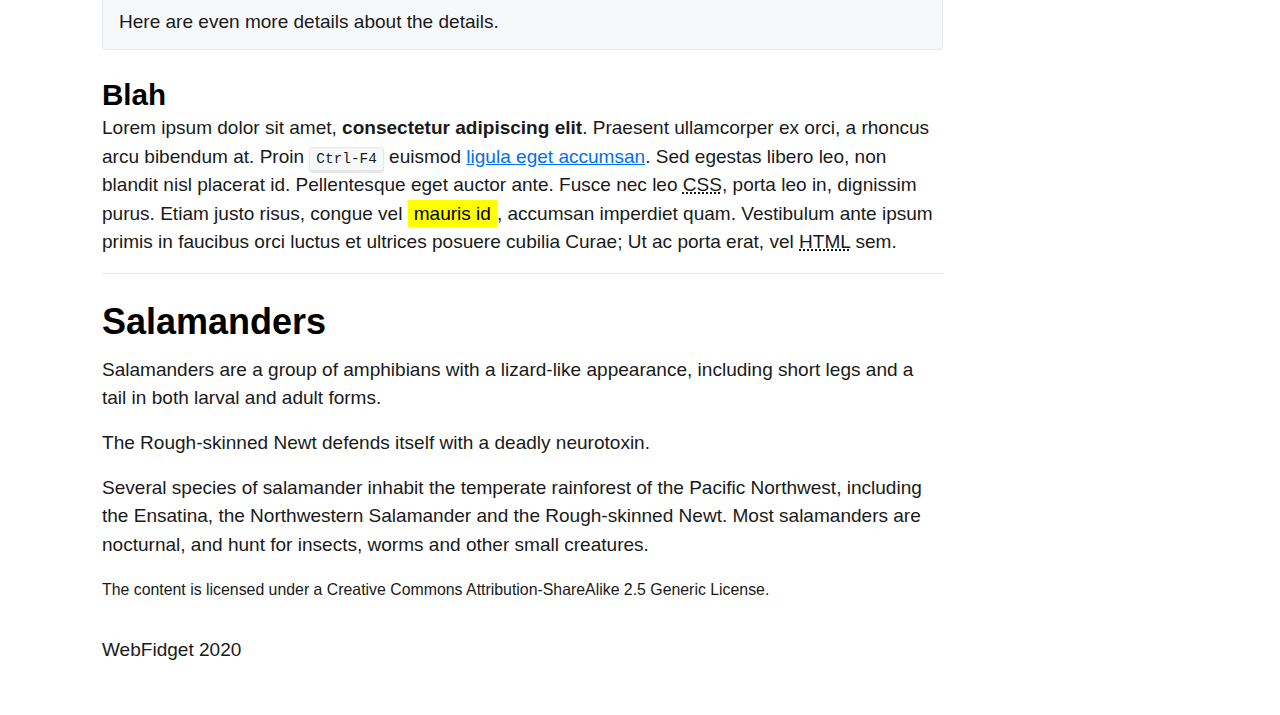
==== commit 2f272310: "tidy" ====
--- a/index.html
+++ b/index.html
@@ -14,7 +14,7 @@
     </nav>
     <header id="siteHeader">
         <div id="siteName">
-            <h1>Falkirk Council</h1>
+            <h1>WebFidget</h1>
         </div>
         <div id="siteSearch">
             <div>
@@ -27,9 +27,9 @@
     </header>
     <nav id="breadcrumb" aria-label="Breadcrumb">
         <ol>
-            <li><a href="#">Home</a></li>
-            <li><a href="#">About</a></li>
-            <li><a href="#" aria-current="page">Contact</a></li>
+            <li><a href="index.html">Home</a></li>
+            <li><a href="form.html">Topic One</a></li>
+            <li><a href="page.html" aria-current="page">Page One</a></li>
         </ol>
     </nav>
     <main>
@@ -322,7 +322,7 @@
 
     </main>
     <footer>
-        <p>&copy;2020 Falkirk Council</p>
+        <p>WebFidget 2020</p>
     </footer>
 </body>
 
--- a/css/husk.css
+++ b/css/husk.css
@@ -2,40 +2,44 @@
     --font-sans: 'Inter', -apple-system, BlinkMacSystemFont, 'Segoe UI', Roboto, Oxygen, Ubuntu, Cantarell, 'Open Sans', 'Helvetica Neue', sans-serif, "Apple Color Emoji", "Segoe UI Emoji", "Segoe UI Symbol";
     --font-mono: Consolas, monaco, 'Ubuntu Mono', 'Liberation Mono', 'Courier New', Courier, monospace;
     /* Light theme */
-    --text-1: #000000;
-    --text-2: #1A1A1A;
+    --headings: #000000;
+    --text: #1A1A1A;
     --header-bg: #003285;
     --header-border: #3d74d2;
-    --bg-1: #FFFFFF;
-    --bg-2: #F6F8FA;
-    --bg-3: #E5E7EB;
-    --link-1: #0070F3;
-    --link-2: #0366D6;
+    --body-bg: #FFFFFF;
+    --details: #F6F8FA;
+    --borders: #E5E7EB;
+    --interactive: #0070F3;
+    --interactive-alt: #0366D6;
     --btn-text: #FFFFFF;
-    --highlight-bg: #79FFE1;
-    --highlight-text: #0C4047;
+    --highlight-bg: YELLOW;
+    --highlight-text: #000000;
     /* Dark theme */
-    --dark-text-1: #ffffff;
-    --dark-text-2: #eeeeee;
-    --dark-bg-1: #000000;
-    --dark-bg-2: #111111;
-    --dark-bg-3: #222222;
+    --dark-headings: #ffffff;
+    --dark-text: #eeeeee;
+    --dark-header-bg: #000000;
+    --dark-header-border: #000000;
+    --dark-body-bg: #000000;
+    --dark-details: #111111;
+    --dark-borders: #222222;
     --dark-link-1: #3291FF;
     --dark-link-2: #0070F3;
     --dark-btn-text: #FFFFFF;
-    --dark-highlight-bg: #7928CA;
+    --dark-highlight-bg: PURPLE;
     --dark-highlight-text: #FFFFFF;
 }
 
 @media (prefers-color-scheme: dark) {
      :root {
-        --text-1: var(--dark-text-1);
-        --text-2: var(--dark-text-2);
-        --bg-1: var(--dark-bg-1);
-        --bg-2: var(--dark-bg-2);
-        --bg-3: var(--dark-bg-3);
-        --link-1: var(--dark-link-1);
-        --link-2: var(--dark-link-2);
+        --headings: var(--dark-headings);
+        --text: var(--dark-text);
+        --body-bg: var(--dark-body-bg);
+        --details: var(--dark-details);
+        --borders: var(--dark-borders);
+        --interactive: var(--dark-link-1);
+        --interactive-alt: var(--dark-link-2);
+        --header-bg: var(--dark-header-bg);
+        --header-border: var(--dark-header-border);
         --btn-text: var(--dark-btn-text);
         --highlight-bg: var(--dark-highlight-bg);
         --highlight-text: var(--dark-highlight-text);
@@ -43,7 +47,6 @@
 }
 
 * {
-    /* Reset margins and padding */
     margin: 0;
     padding: 0;
 }
@@ -102,11 +105,10 @@
     overflow-x: hidden;
     word-break: break-word;
     overflow-wrap: break-word;
-    background: var(--bg-1);
-    color: var(--text-2);
+    background: var(--body-bg);
+    color: var(--text);
     font-size: 1.03rem;
     line-height: 1.5;
-    font-size: 16px;
 }
 
 ::selection {
@@ -121,7 +123,7 @@
 h5,
 h6 {
     line-height: 1;
-    color: var(--text-1);
+    color: var(--headings);
     padding-top: .875rem;
     margin-bottom: .3rem;
 }
@@ -151,11 +153,11 @@
 }
 
 a {
-    color: var(--link-1);
+    color: var(--interactive);
 }
 
 a:hover {
-    color: var(--link-2);
+    color: var(--interactive-alt);
 }
 
 abbr {
@@ -168,8 +170,8 @@
 
 blockquote {
     padding: 1.5rem;
-    background: var(--bg-2);
-    border-left: 5px solid var(--bg-3);
+    background: var(--details);
+    border-left: 5px solid var(--borders);
 }
 
 blockquote *:last-child {
@@ -188,7 +190,7 @@
     text-align: center;
     text-decoration: none;
     white-space: nowrap;
-    background: var(--link-1);
+    background: var(--interactive);
     color: var(--btn-text);
     border: 0;
     border-radius: 4px;
@@ -218,7 +220,7 @@
 input[type="reset"]:enabled:hover,
 input[type="button"]:focus,
 input[type="button"]:enabled:hover {
-    background: var(--link-2);
+    background: var(--interactive-alt);
 }
 
 code,
@@ -234,8 +236,8 @@
 kbd,
 pre {
     /* The main preformatted style. This is changed slightly across different cases. */
-    background: var(--bg-2);
-    border: 1px solid var(--bg-3);
+    background: var(--details);
+    border: 1px solid var(--borders);
     border-radius: 4px;
     padding: 3px 6px;
     font-size: 0.9rem;
@@ -243,7 +245,7 @@
 
 kbd {
     /* Makes the kbd element look like a keyboard key */
-    border-bottom: 3px solid var(--bg-3);
+    border-bottom: 3px solid var(--borders);
 }
 
 pre {
@@ -276,8 +278,8 @@
 details {
     /* Make the <details> look more "clickable" */
     padding: .6rem 1rem;
-    background: var(--bg-2);
-    border: 1px solid var(--bg-3);
+    background: var(--details);
+    border: 1px solid var(--borders);
     border-radius: 4px;
 }
 
@@ -310,14 +312,14 @@
 hr {
     /* Reset the border of the <hr> separator, then set a better line */
     border: 0;
-    border-bottom: 1px solid var(--bg-3);
+    border-bottom: 1px solid var(--borders);
     margin: 1rem auto;
 }
 
 fieldset {
     margin-top: 1rem;
     padding: 2rem;
-    border: 1px solid var(--bg-3);
+    border: 1px solid var(--borders);
     border-radius: 4px;
 }
 
@@ -333,18 +335,18 @@
 
 td,
 th {
-    border: 1px solid var(--bg-3);
+    border: 1px solid var(--borders);
     text-align: left;
     padding: .5rem;
 }
 
 th {
-    background: var(--bg-2);
+    background: var(--details);
 }
 
 tr:nth-child(even) {
     /* Set every other cell slightly darker. Improves readability. */
-    background: var(--bg-2);
+    background: var(--details);
 }
 
 table caption {
@@ -398,9 +400,9 @@
 input {
     padding: 6px 12px;
     margin-bottom: .5rem;
-    background: var(--bg-2);
-    color: var(--text-2);
-    border: 1px solid var(--bg-3);
+    background: var(--details);
+    color: var(--text);
+    border: 1px solid var(--borders);
     border-radius: 4px;
     box-shadow: none;
     box-sizing: border-box;
@@ -455,13 +457,7 @@
 #siteHeader h1 {
     padding-bottom: 0;
     border-bottom: 0;
-    background-image: url("data:image/svg+xml,%3Csvg width='578.65' height='56.606' version='1.1' viewBox='0 0 578.65 56.606' xml:space='preserve' xmlns='http://www.w3.org/2000/svg'%3E%3Cg transform='translate(-.55476 -359.88)' display='none'%3E%3Crect x='-41.879' y='-16.727' width='682.33' height='451.28' fill='%23a13451'/%3E%3C/g%3E%3Cg transform='translate(-.55476 -359.88)'%3E%3Cg fill='%23fff'%3E%3Cpath d='m36.055 380.98h-1.5009c-1.3251 4.7688-3.1792 6.6235-8.0365 6.6235h-8.0359v-21.194h8.9192c4.6803 0 7.4177 1.7661 9.3604 6.8h1.5016l-1.0599-9.7141h-36.648v1.5011c5.2104 1.4131 6.5349 2.7376 6.5349 6.9765v33.293c0 5.5635-1.1479 7.5062-6.5349 8.3891v1.5016h24.285v-1.5016c-4.7687-0.7948-6.3583-2.5609-6.3583-7.1531v-15.984h8.0359c4.9453 0 7.2412 1.8548 8.0365 6.4469h1.5009v-15.984'/%3E%3Cpath d='m72.152 392.99c0-9.1844-7.5063-12.451-14.659-12.451-7.7713 0-13.158 4.1504-14.924 11.304h1.3245c2.1192-3.7093 5.4749-5.5636 9.9787-5.5636 6.0052 0 8.3009 2.8256 8.3009 8.7423-8.1244 3.0025-21.371 3.7093-21.371 12.717 0 4.8573 4.5036 8.7427 9.9792 8.7427 4.062 0 7.1531-0.97136 10.509-3.974l0.7948-0.70625c1.6776 3.3557 3.9735 4.6802 8.036 4.6802 4.8568 0 7.7713-2.2958 8.1244-6.4464h-1.4129c-0.3532 2.0307-1.2365 3.0906-2.6495 3.0906-1.5011 0-2.0308-1.3245-2.0308-4.4156zm-10.067 16.426c-2.2963 2.2958-4.2391 3.4437-6.2703 3.4437-2.7375 0-4.5923-2.3838-4.5923-6.0047 0-4.5042 2.5615-6.5349 10.863-10.067v12.628' fill-rule='evenodd'/%3E%3Cpath d='m87.761 407.03c0 4.2386-1.4131 5.8281-6.2704 6.6229v1.5016h22.166v-1.5016c-4.9452-1.1479-5.9167-2.2073-5.9167-6.6229v-47.157h-1.5009l-14.748 0.97134v1.5016c4.7688 0.26506 6.2704 1.9427 6.2704 6.6229v38.061'/%3E%3Cpath d='m113.11 407.92c0 3.2677-1.1479 4.6807-5.0333 5.7401v1.5016h20.046v-1.5016c-4.4152-1.4125-5.0333-2.1193-5.0333-6.7995v-7.5948l15.365 15.896h15.189v-1.5016c-2.8267-0.26458-3.9747-0.88281-6.1813-3.2672l-15.719-16.426 8.7433-6.1817c4.2373-3.0025 6.18-3.7973 10.508-4.4151v-1.5016h-18.368v1.5016c4.2387 0 4.4147 3.7088 2.296 5.2984l-11.833 8.5661v-37.355h-1.5011l-13.511 0.97134v1.5016c3.7973 0.97133 5.0333 2.1193 5.0333 5.2104v40.357'/%3E%3Cpath d='m173.43 380.63h-1.5013l-14.483 1.2364v1.5016c4.8573 0.97133 6.0053 2.1192 6.0053 6.1812v17.751c0 4.2385-1.06 5.475-5.564 6.3578v1.5016h20.929v-1.5016c-3.7093-0.44114-5.3867-2.2958-5.3867-5.6516zm-10.775-15.013c0 3.1792 2.6507 5.8287 5.8293 5.8287 3.1787 0 5.74-2.6495 5.74-5.8287s-2.5613-5.7401-5.74-5.7401c-3.1787 0-5.8293 2.5609-5.8293 5.7401' fill-rule='evenodd'/%3E%3Cg%3E%3Cpath d='m215.73 383.37c-1.5893-1.8547-3.708-2.826-5.9173-2.826-4.1507 0-7.7707 3.3557-11.039 10.597h-0.176v-10.597h-1.5013l-14.571 1.3244v1.5016c4.2387 0.35307 6.0933 2.2959 6.0933 6.5344v17.574c0 3.7969-1.148 5.1219-5.564 6.1812v1.5016h21.195v-1.5016c-4.8573-0.97136-5.652-2.2073-5.652-6.1812v-13.6c2.5613-3.5323 4.416-4.7687 7.4187-4.7687 2.296 0 4.592 1.5015 7.5053 4.3276l2.208-10.067'/%3E%3Cpath d='m224.46 407.92c0 3.2677-1.148 4.6807-5.0333 5.7401v1.5016h20.047v-1.5016c-4.416-1.4125-5.0333-2.1193-5.0333-6.7995v-7.5948l15.365 15.896h15.189v-1.5016c-2.8267-0.26458-3.9747-0.88281-6.1813-3.2672l-15.719-16.426 8.7413-6.1817c4.24-3.0025 6.1827-3.7973 10.509-4.4151v-1.5016h-18.368v1.5016c4.2387 0 4.4147 3.7088 2.296 5.2984l-11.833 8.5661v-37.355h-1.5013l-13.512 0.97134v1.5016c3.7973 0.97133 5.0333 2.1193 5.0333 5.2104v40.357'/%3E%3Cpath d='m337.93 403.24c-5.3867 5.7402-10.332 8.2131-16.603 8.2131-9.8013 0-18.632-6.5354-18.632-23.932 0-13.688 6.0933-22.431 15.719-22.431 8.7427 0 15.188 6.0047 17.573 16.426h1.4133v-18.898h-1.4133c-0.88267 1.8543-1.8547 2.6491-3.18 2.6491-2.56 0-6.888-3.0912-14.571-3.0912-15.896 0-27.905 12.01-27.905 27.906 0 15.631 10.861 26.405 26.669 26.405 9.008 0 15.719-3.3557 20.929-10.509v-2.7376'/%3E%3C/g%3E%3Cpath d='m385.44 398.47c0-8.2125-6.3587-17.927-20.753-17.927-15.807 0-20.841 11.039-20.841 17.927 0 8.9192 6.9773 18.015 20.841 18.015 13.865 0 20.753-9.1838 20.753-18.015zm-11.039 0c0 9.714-3.5333 15.631-9.7147 15.631-6.004 0-9.8013-5.9167-9.8013-15.012 0-9.3611 2.8253-16.161 9.8013-16.161 6.5347 0 9.7147 6.1813 9.7147 15.542' fill-rule='evenodd'/%3E%3Cg%3E%3Cpath d='m395.95 406.33c0 6.3578 4.1507 10.155 11.039 10.155 5.3867 0 9.5373-2.4724 13.247-8.1245h0.176v8.1245l15.279-1.3245v-1.5016c-4.416-1.1479-5.2987-2.2073-5.2987-6.6229v-26.493h-1.5013l-13.688 1.3244v1.5016c3.444 0.61773 5.2093 2.2073 5.2093 4.9448v16.602c-2.9133 4.5922-4.9453 6.0052-8.3 6.0052-3.6213 0-6.1827-1.8542-6.1827-5.8281v-24.55h-1.5l-13.688 1.3244v1.5016c3.9733 0.70627 5.2093 2.0307 5.2093 5.7396v17.221'/%3E%3Cpath d='m470.49 407.65c0 3.5323-1.3253 5.1219-5.2987 6.0047v1.5016h20.487v-1.5016c-4.5907-1.1479-5.2093-2.9141-5.2093-6.4464v-14.571c0-8.7427-6.624-12.098-11.657-12.098-5.5627 0-9.8027 3.3557-12.628 8.1244h-0.176v-8.0364h-1.5013l-14.483 1.2364v1.5016c4.4147 0.61773 6.0053 2.0307 6.0053 5.9167v18.633c0 3.3557-1.3253 4.7687-5.2107 5.7401v1.5016h20.133v-1.5016c-4.3253-1.3245-4.944-2.9141-4.944-6.3578v-15.543c2.1187-3.8855 4.944-5.8287 8.3-5.8287 3.8867 0 6.1827 2.9145 6.1827 7.9479v13.777'/%3E%3Cpath d='m526.22 380.54h-1.4133c-1.06 0.8828-1.4133 1.0593-2.6493 1.0593s-2.8253-0.26453-4.68-0.52973c-1.7667-0.26507-3.8867-0.5296-6.2693-0.5296-11.393 0-19.959 8.0359-19.959 18.633 0 10.332 7.5947 17.308 18.811 17.308 8.7413 0 14.571-3.3557 17.925-10.42h-1.7653c-3.8853 4.7688-6.712 6.2698-11.657 6.2698-7.6827 0-12.275-5.6516-12.275-15.013 0-9.0957 4.1507-14.747 10.951-14.747 5.2093 0 9.0067 3.1787 12.275 10.067h1.5013l-0.79466-12.098'/%3E%3C/g%3E%3Cpath d='m547.68 380.63h-1.5013l-14.483 1.2364v1.5016c4.8573 0.97133 6.0053 2.1192 6.0053 6.1812v17.751c0 4.2385-1.06 5.475-5.564 6.3578v1.5016h20.929v-1.5016c-3.7093-0.44114-5.3867-2.2958-5.3867-5.6516zm-10.773-15.013c0 3.1792 2.6493 5.8287 5.828 5.8287 3.1787 0 5.74-2.6495 5.74-5.8287s-2.5613-5.7401-5.74-5.7401c-3.1787 0-5.828 2.5609-5.828 5.7401' fill-rule='evenodd'/%3E%3Cpath d='m563.31 407.03c0 4.2386-1.4133 5.8281-6.2693 6.6229v1.5016h22.165v-1.5016c-4.9453-1.1479-5.916-2.2073-5.916-6.6229v-47.157h-1.5027l-14.747 0.97134v1.5016c4.768 0.26506 6.2693 1.9427 6.2693 6.6229v38.061'/%3E%3C/g%3E%3C/g%3E%3C/svg%3E%0A");
-    background-repeat: no-repeat;
-    background-position: center;
-    background-size: contain;
-    overflow: visible;
-    text-indent: -9999px !important;
-    width: 20rem;
+    max-width: 20rem;
     color: #FFFFFF;
 }
 
@@ -469,7 +465,7 @@
 /* Breadcrumb */
 
 #breadcrumb {
-    background: var(--bg-2);
+    background: var(--details);
 }
 
 #breadcrumb ol {
@@ -482,7 +478,7 @@
 
 #breadcrumb li::after {
     content: ' / ';
-    color: var(--bg-3);
+    color: var(--borders);
 }
 
 section header {
@@ -506,9 +502,21 @@
     width: 100%;
 }
 
+aside li {
+    list-style-type: none;
+}
+
+aside ul {
+    padding: 0;
+}
+
+li small {
+    font-size: 80%;
+}
+
 @media (min-width: 992px) {
     body {
-        font-size: 19px;
+        font-size: 1.19rem;
         line-height: 1.5;
     }
     main {
@@ -532,4 +540,18 @@
         grid-template-columns: 1fr 1fr;
         grid-gap: 2rem;
     }
+}
+
+@media (max-width: 991px) {
+    #breadcrumb {
+        margin: 0 -2rem;
+        padding: 0 1.5rem;
+    }
+    #siteHeader h1 {
+        max-width: 15rem;
+    }
+}
+
+input[type="radio"]>label {
+    background: pink;
 }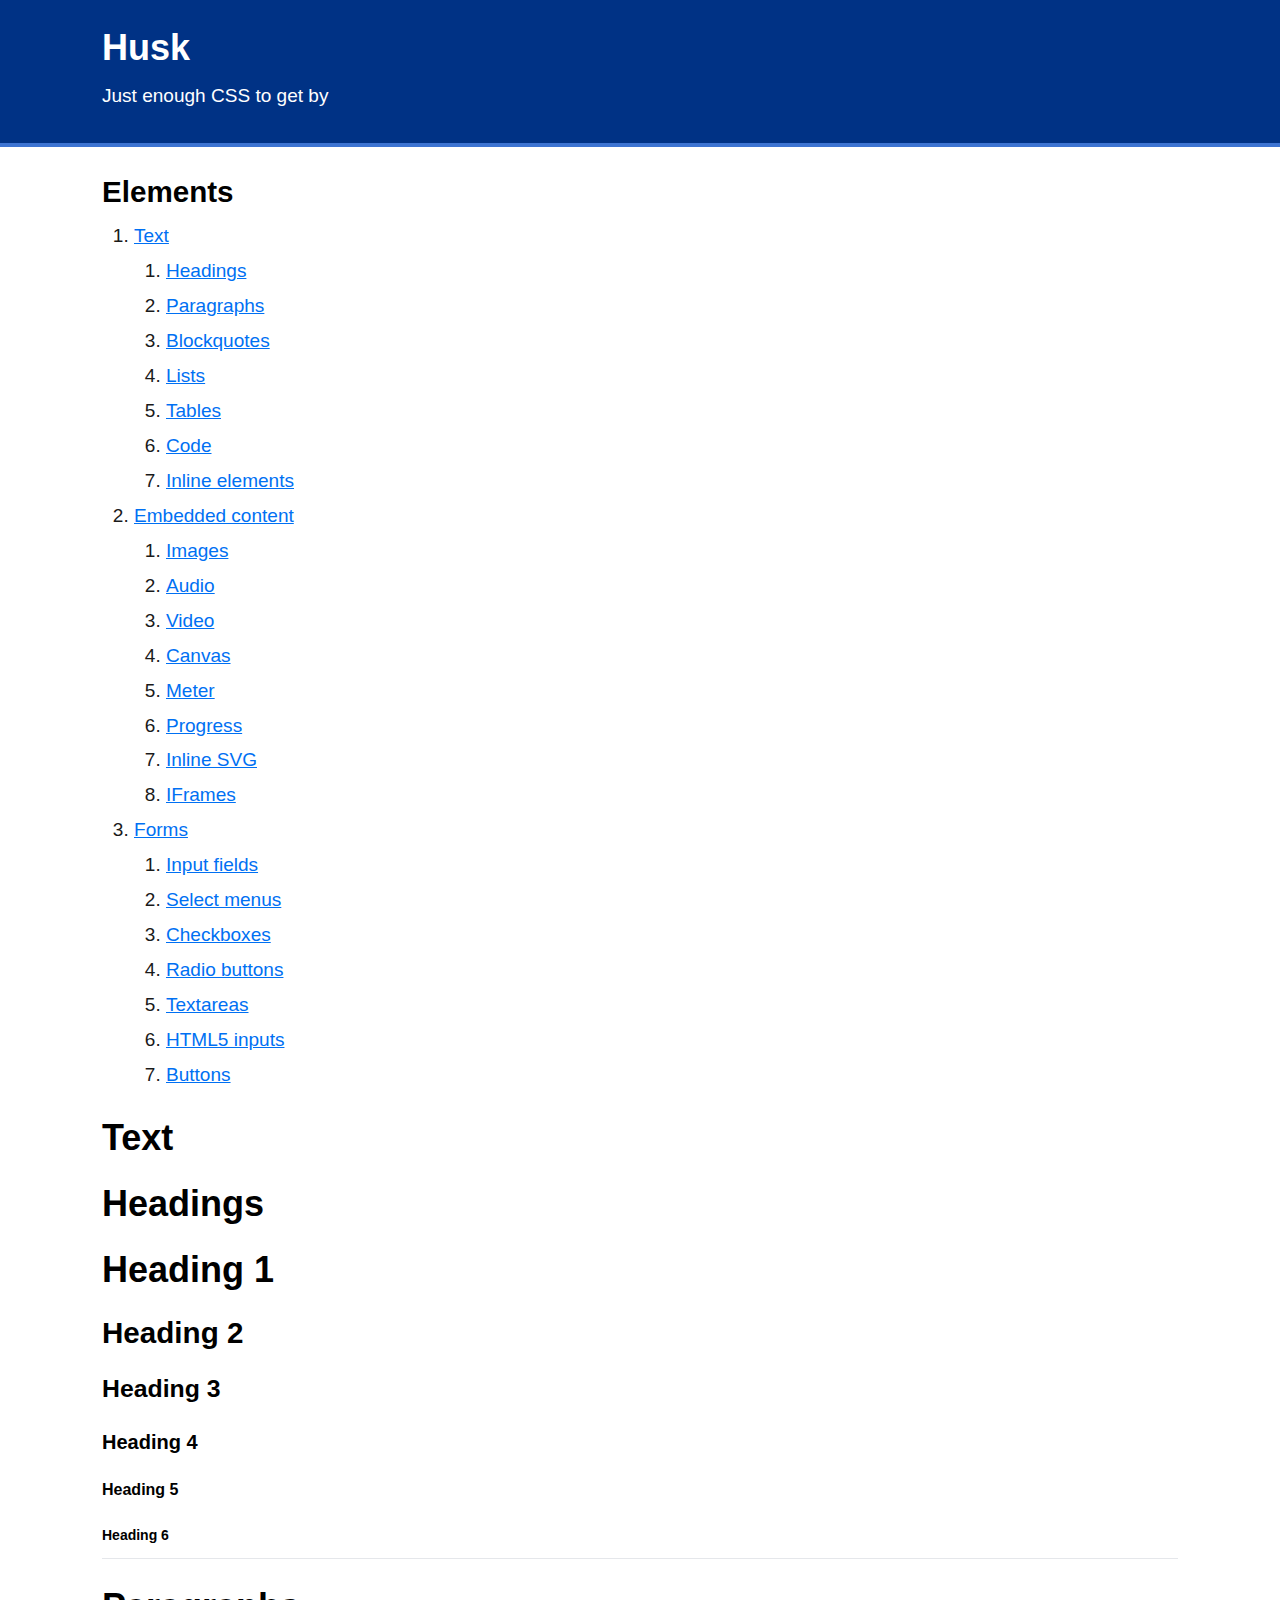
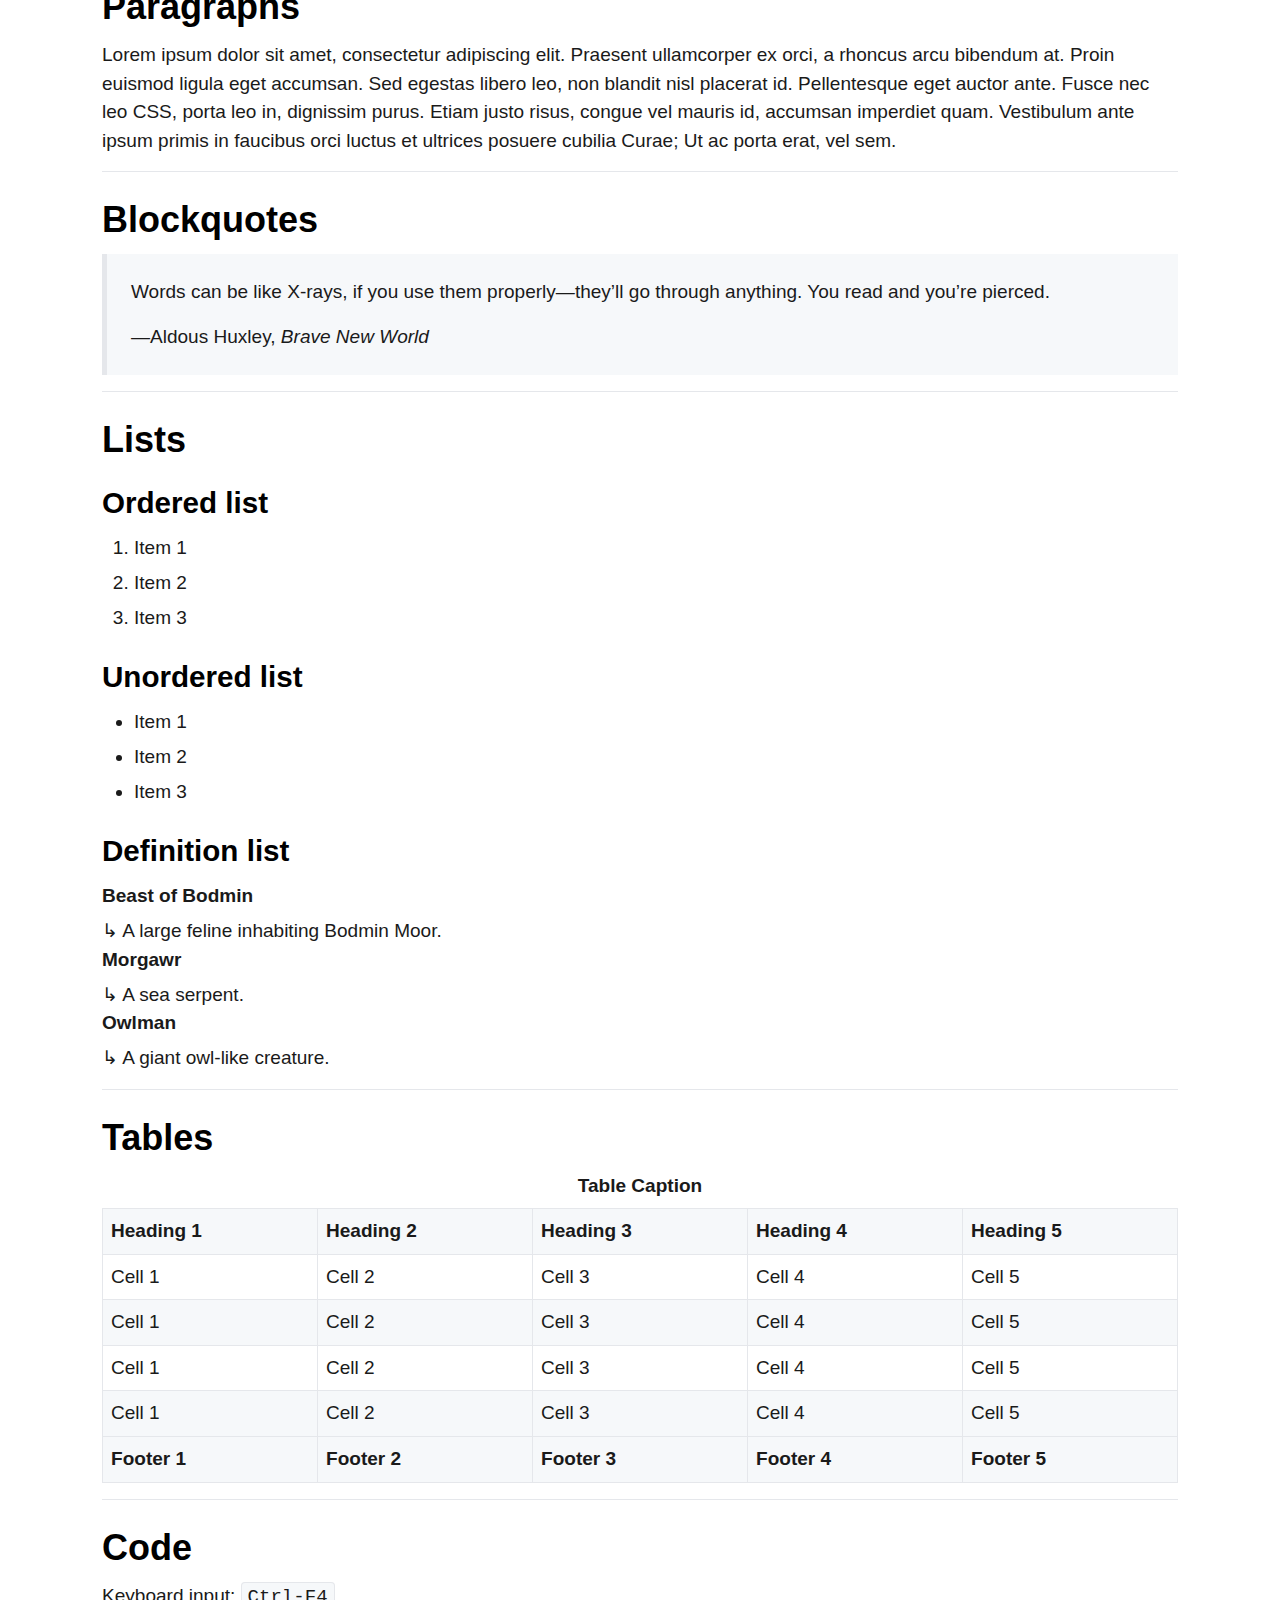
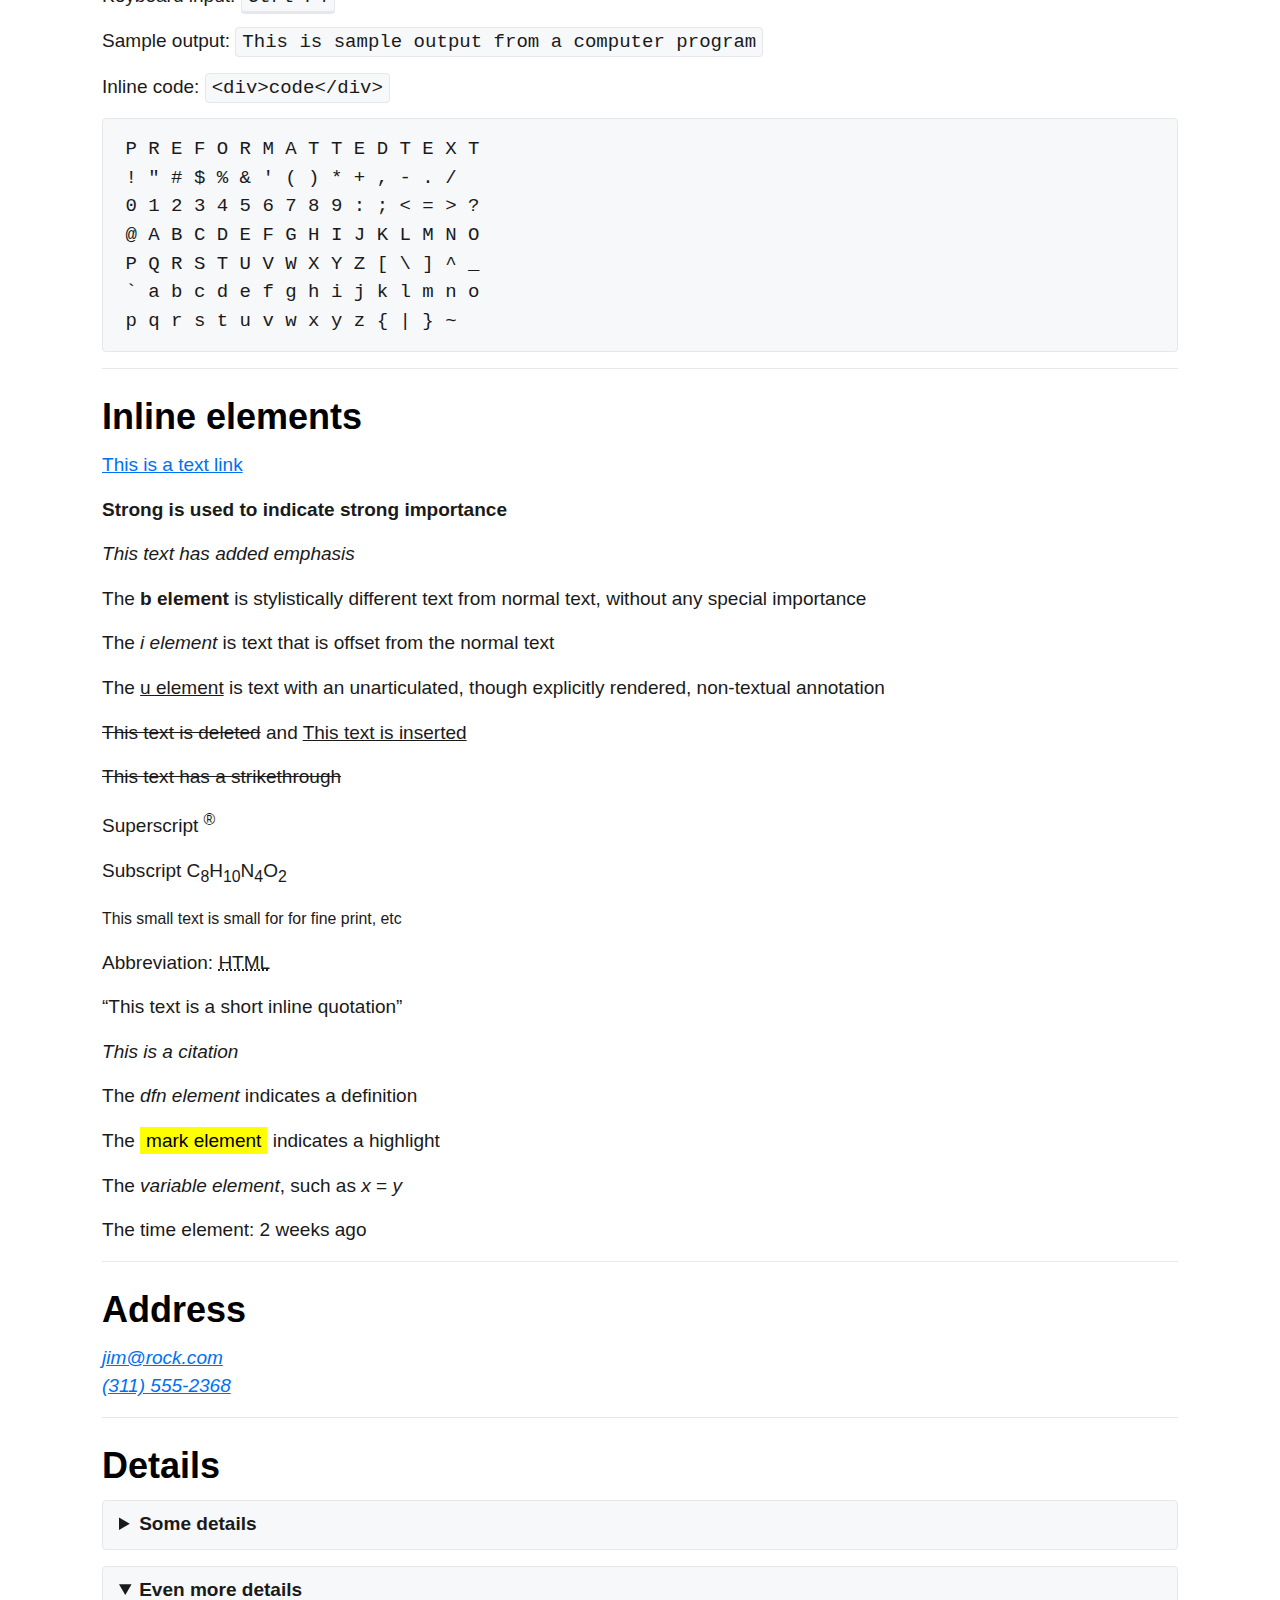
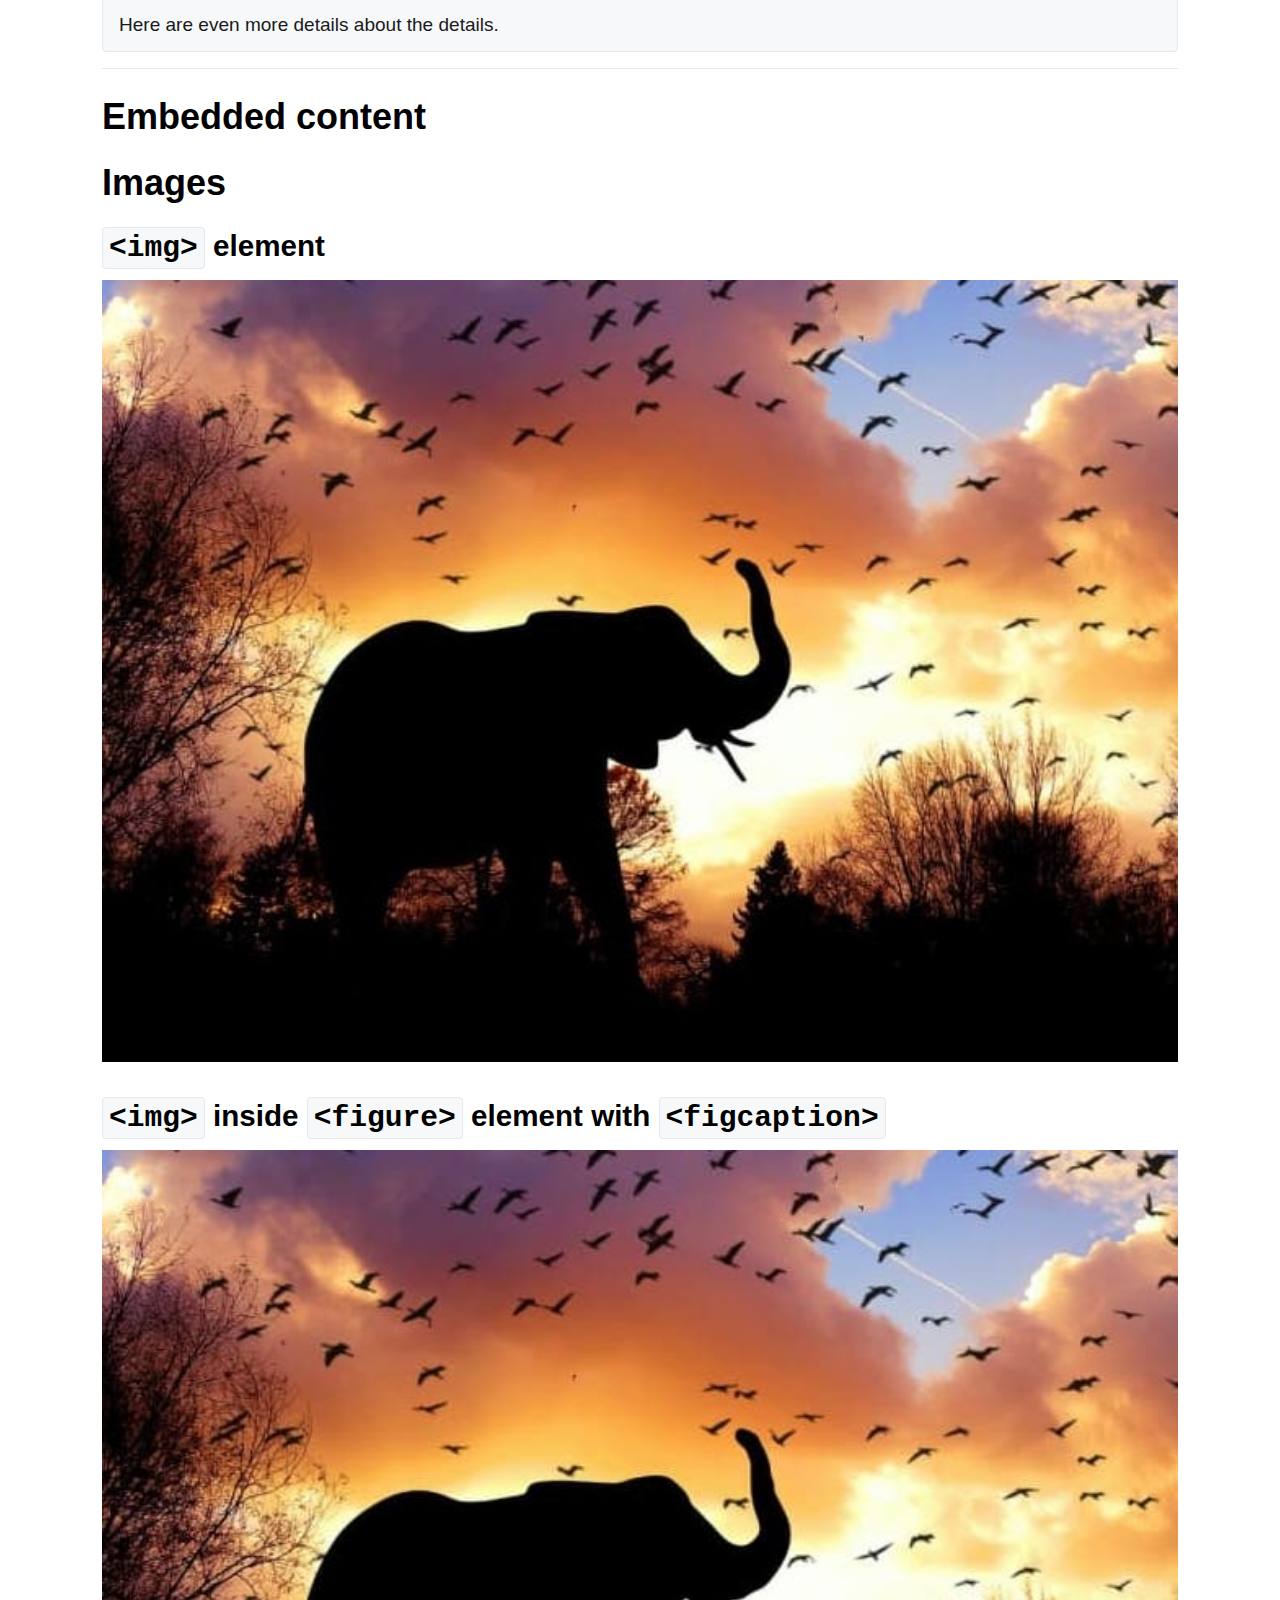
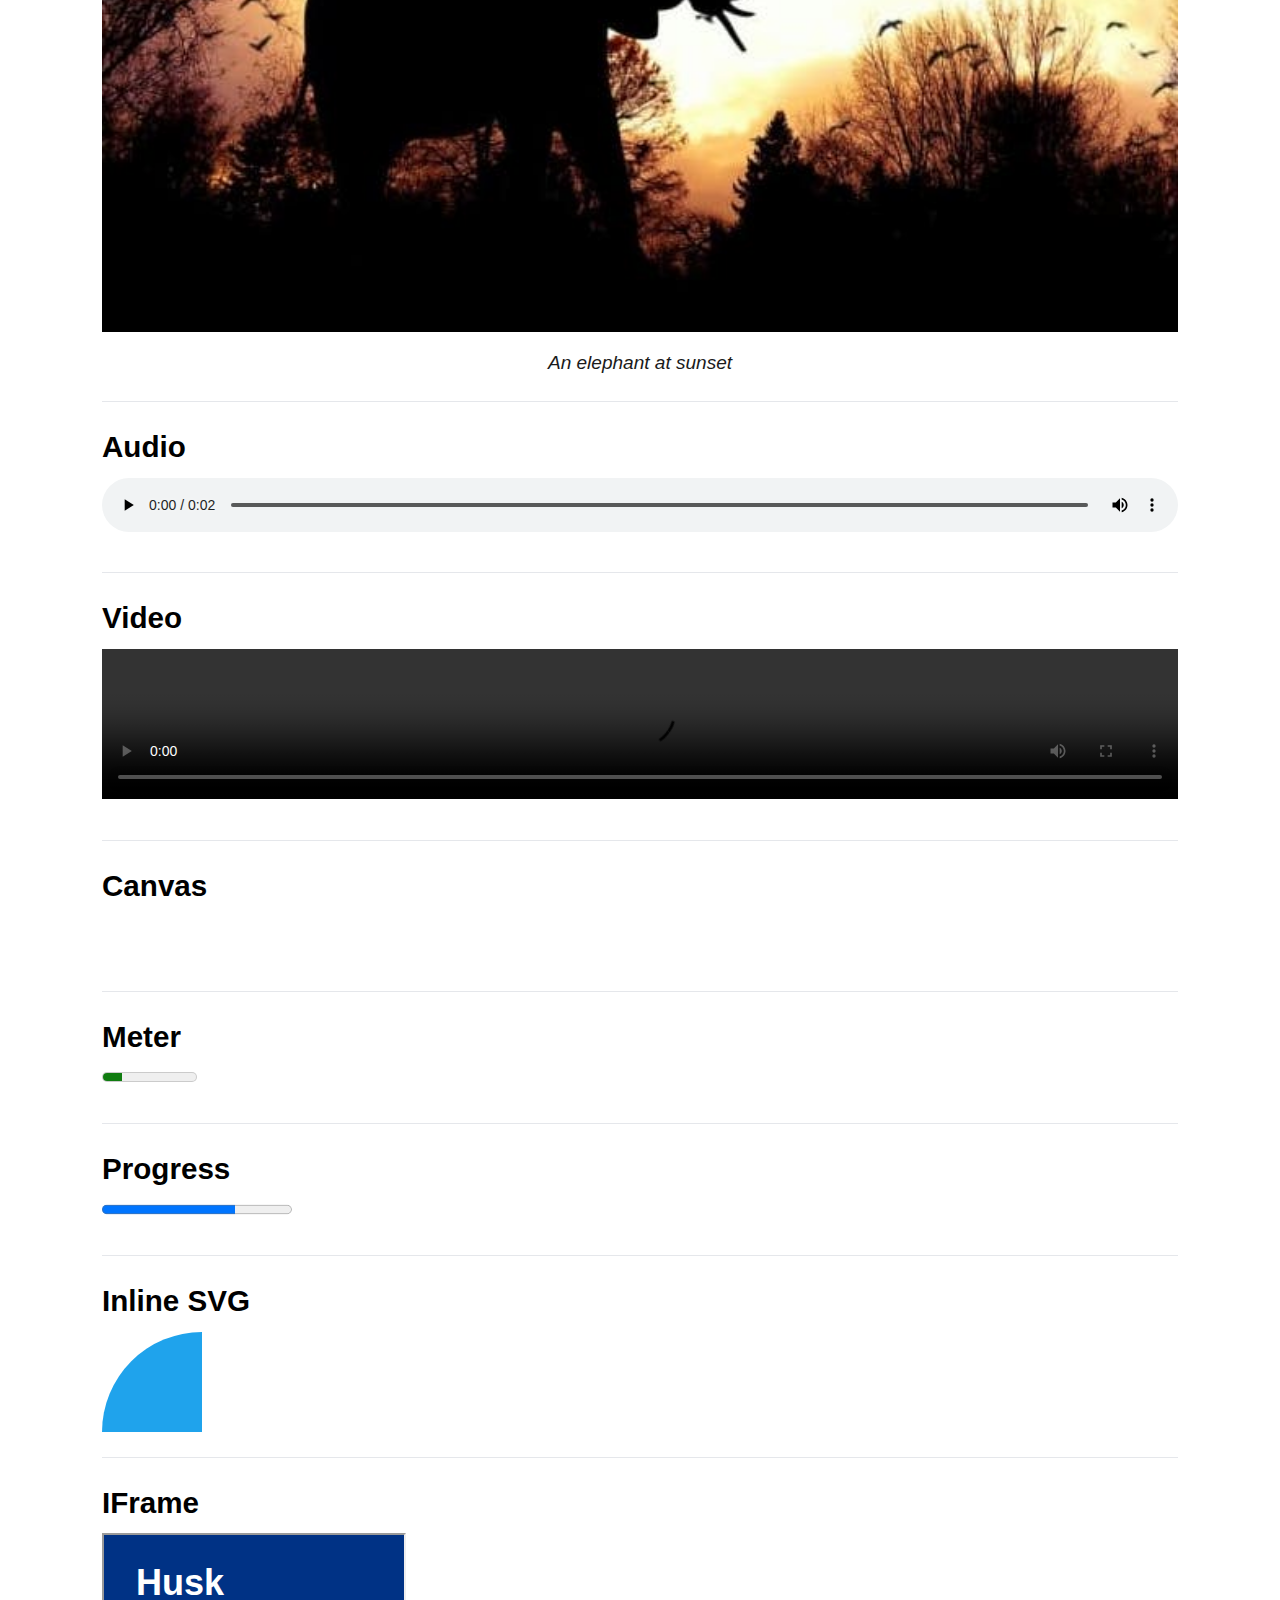
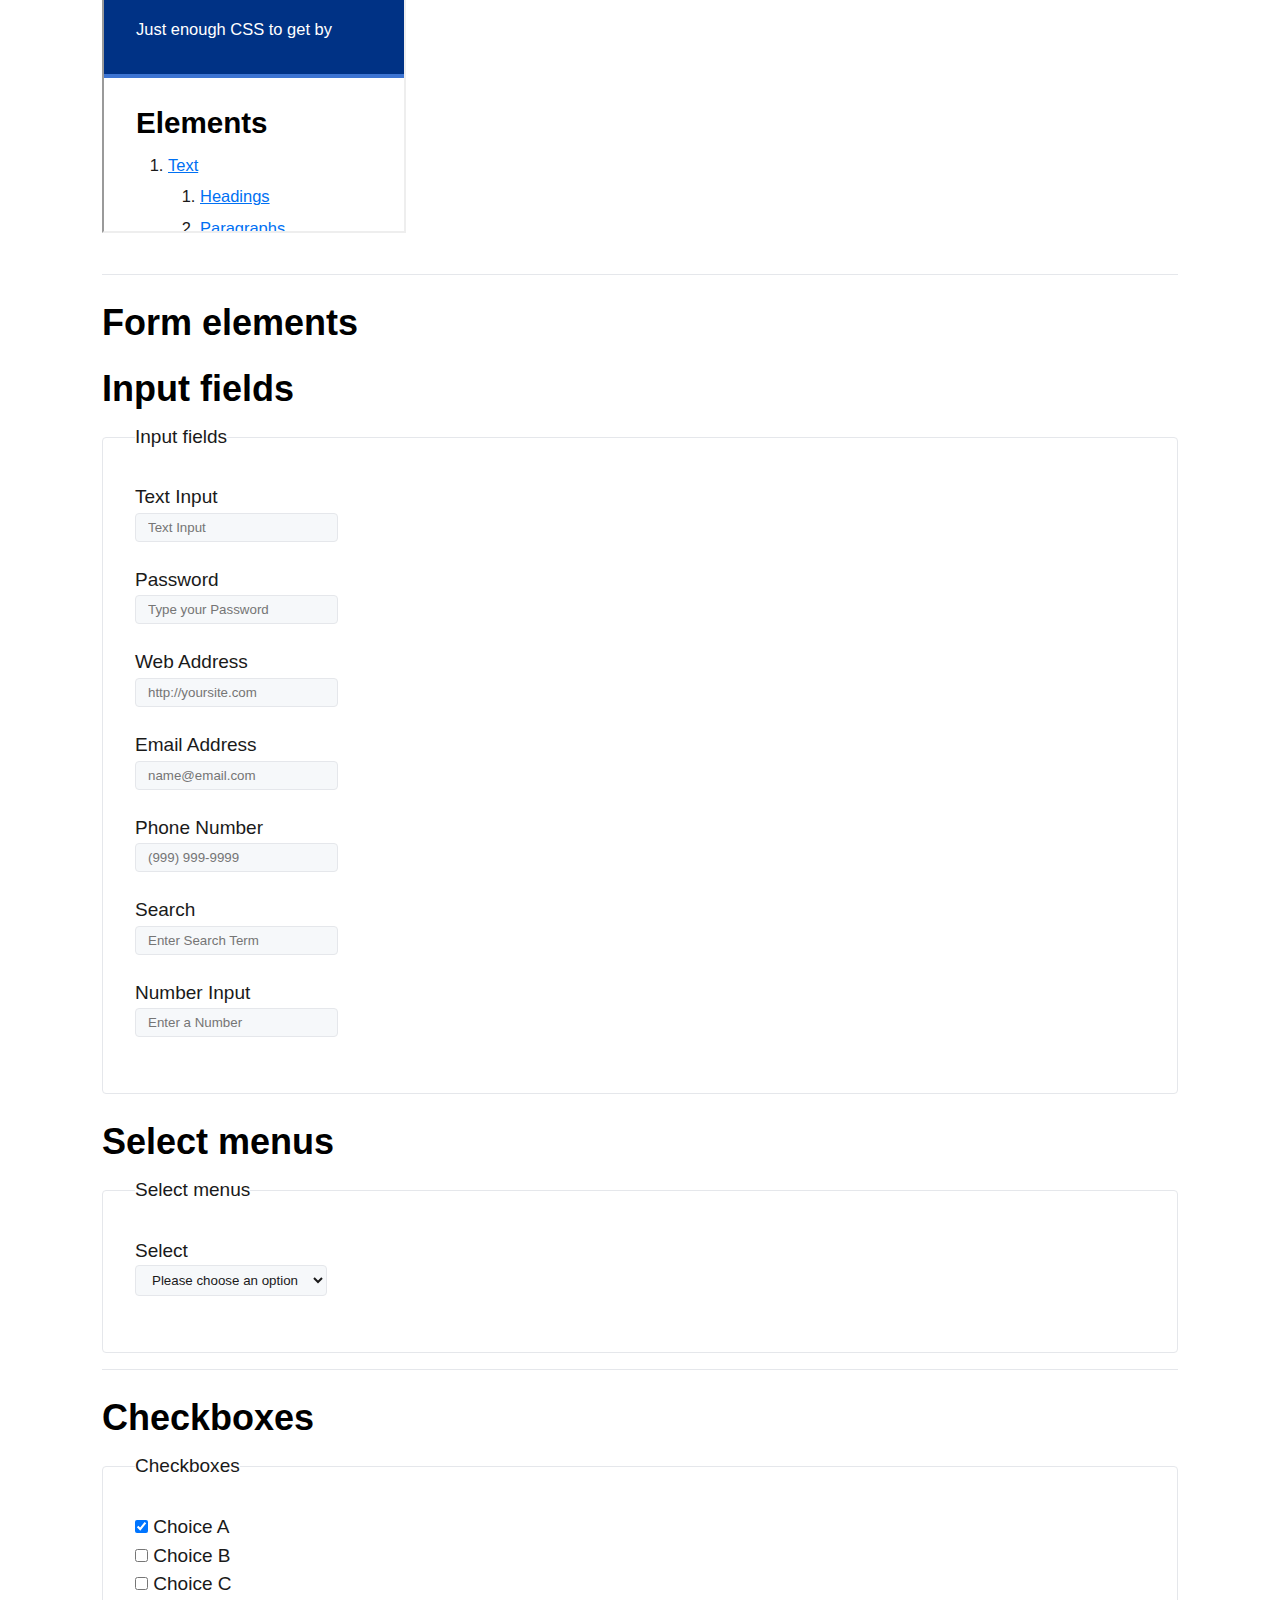
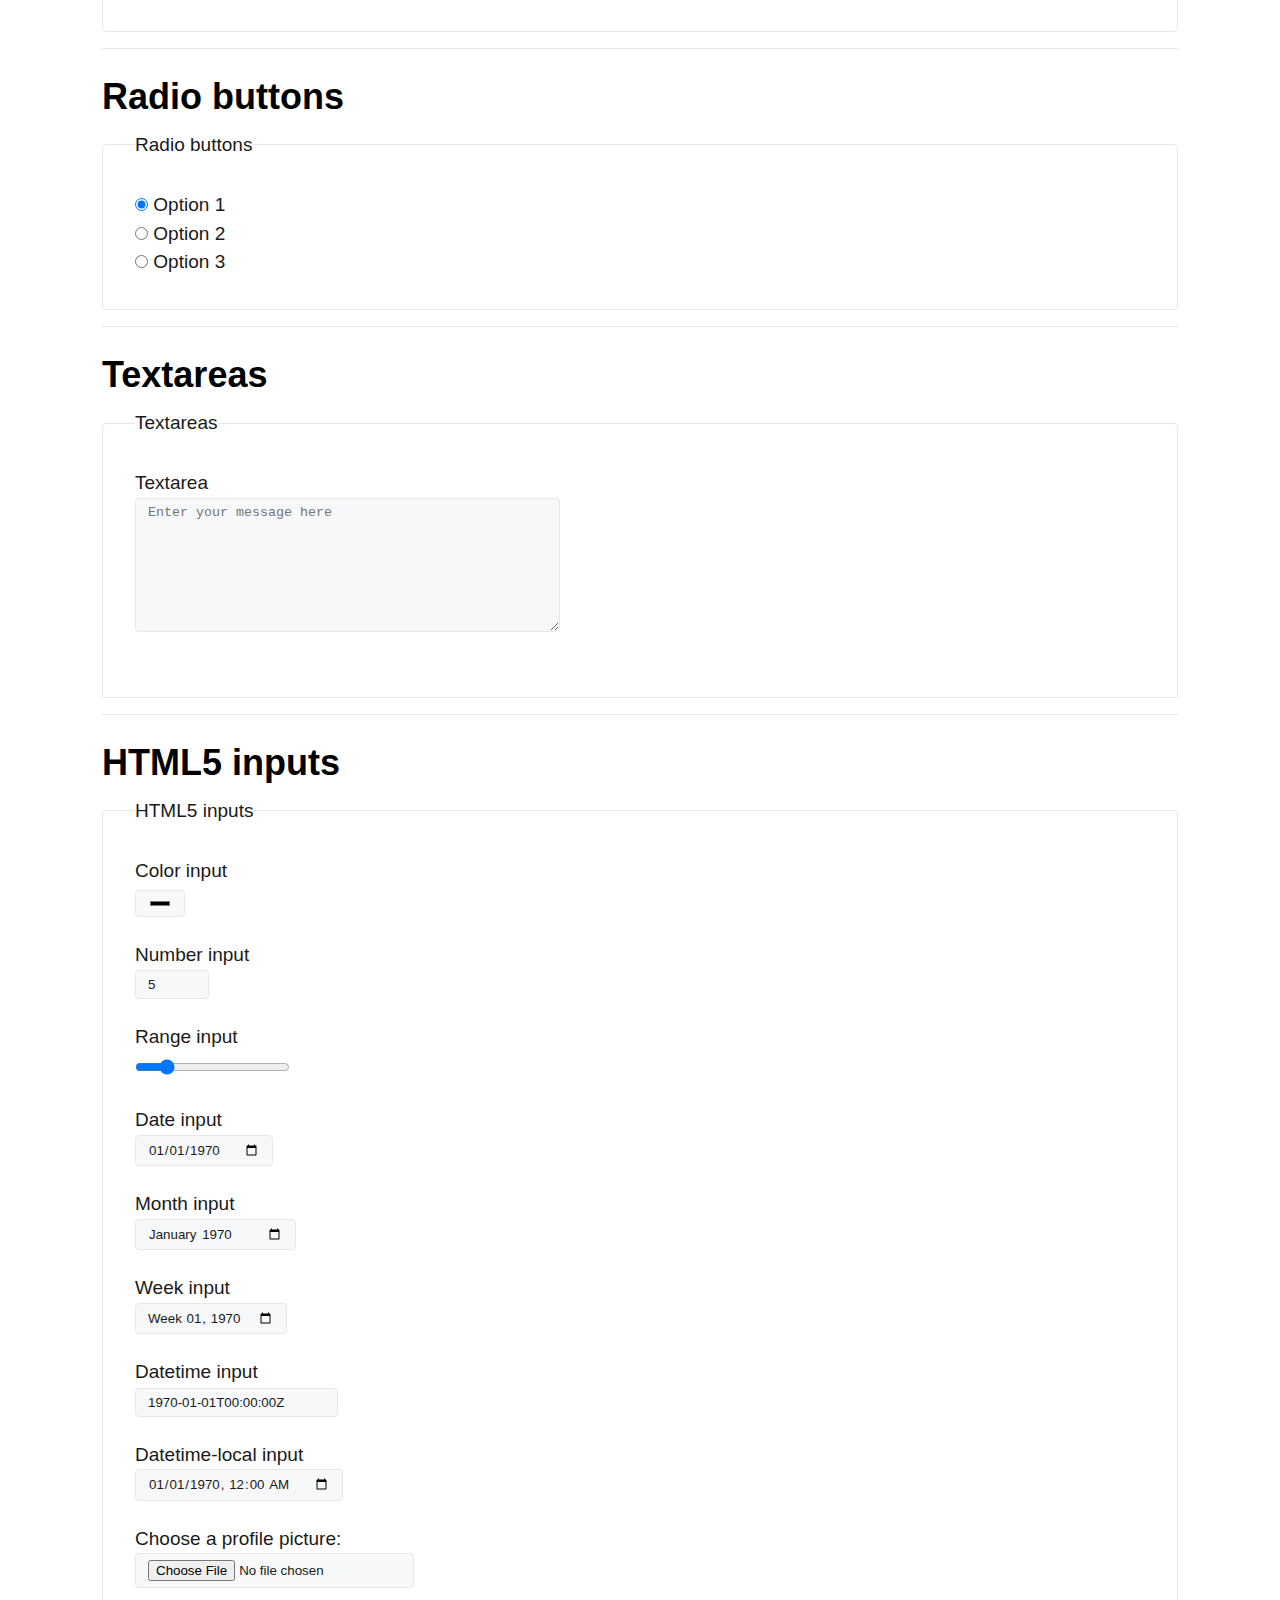
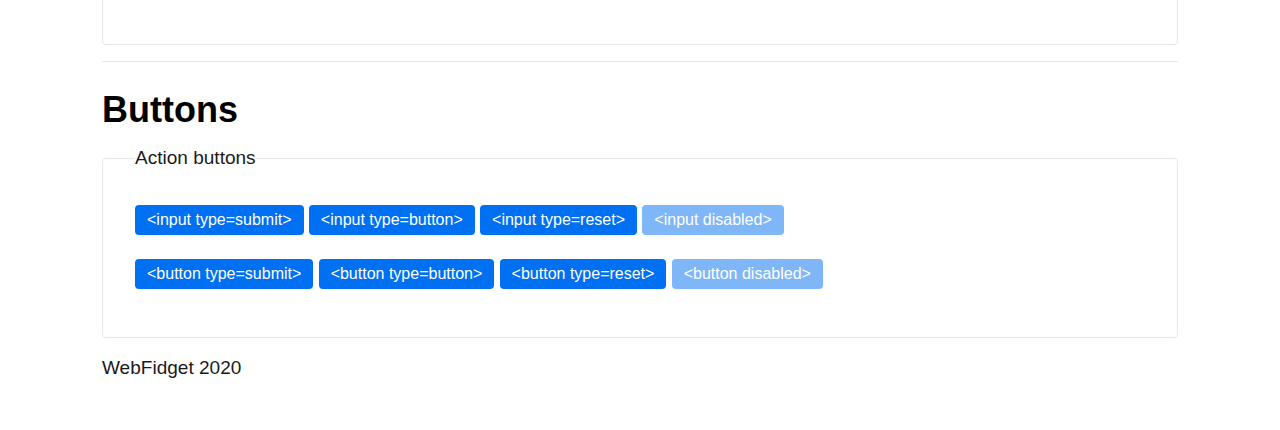
==== commit dab30456: "refactoring" ====
--- a/index.html
+++ b/index.html
@@ -1,329 +1,508 @@
 <!DOCTYPE html>
 <html lang="en">
-
-<head>
+  <head>
     <meta charset="utf-8" />
-    <meta name="viewport" content="width=device-width, initial-scale=1.0">
+    <meta name="viewport" content="width=device-width, initial-scale=1.0" />
     <link rel="stylesheet" type="text/css" href="css/husk.css" media="screen" />
-    <title>Basic</title>
-</head>
-
-<body>
+    <title>Husk</title>
+  </head>
+
+  <body>
     <nav id="skipLinks" aria-label="Skip link navigation">
-        <a href="#content">Skip to content</a>
+      <a href="#content">Skip to content</a>
     </nav>
-    <header id="siteHeader">
-        <div id="siteName">
-            <h1>WebFidget</h1>
-        </div>
-        <div id="siteSearch">
-            <div>
-                <input type="text" id="siteSearchField" autocomplete="off" title="Search" spellcheck="false" placeholder="Search...">
-            </div>
-            <div>
-                <input type="submit" id="siteSearchButton" name="Search" value="Search">
-            </div>
-        </div>
+    <header>
+      <h1>Husk</h1>
+      <p>Just enough CSS to get by</p>
     </header>
-    <nav id="breadcrumb" aria-label="Breadcrumb">
+    <h2>Elements</h2>
+    <nav role="navigation">
+      <ol>
+        <li><a href="#text">Text</a></li>
         <ol>
-            <li><a href="index.html">Home</a></li>
-            <li><a href="form.html">Topic One</a></li>
-            <li><a href="page.html" aria-current="page">Page One</a></li>
+          <li><a href="#text-headings">Headings</a></li>
+          <li><a href="#text-paragraphs">Paragraphs</a></li>
+          <li><a href="#text-blockquotes">Blockquotes</a></li>
+          <li><a href="#text-lists">Lists</a></li>
+          <li><a href="#text-tables">Tables</a></li>
+          <li><a href="#text-code">Code</a></li>
+          <li><a href="#text-inline">Inline elements</a></li>
         </ol>
+        <li><a href="#embedded">Embedded content</a></li>
+        <ol>
+          <li><a href="#embedded-images">Images</a></li>
+          <li><a href="#embedded-audio">Audio</a></li>
+          <li><a href="#embedded-video">Video</a></li>
+          <li><a href="#embedded-canvas">Canvas</a></li>
+          <li><a href="#embedded-meter">Meter</a></li>
+          <li><a href="#embedded-progress">Progress</a></li>
+          <li><a href="#embedded-svg">Inline SVG</a></li>
+          <li><a href="#embedded-iframes">IFrames</a></li>
+        </ol>
+        <li><a href="#forms">Forms</a></li>
+        <ol>
+          <li><a href="#forms-inputs">Input fields</a></li>
+          <li><a href="#forms-selects">Select menus</a></li>
+          <li><a href="#forms-checkboxes">Checkboxes</a></li>
+          <li><a href="#forms-radio">Radio buttons</a></li>
+          <li><a href="#forms-textareas">Textareas</a></li>
+          <li><a href="#forms-html5">HTML5 inputs</a></li>
+          <li><a href="#forms-buttons">Buttons</a></li>
+        </ol>
+      </ol>
     </nav>
     <main>
-        <section id="content" aria-label="Site content area">
-            <h1>Heading 1</h1>
-            <p>This is paragraph text. Lorem ipsum dolor sit amet consectetur adipisicing elit.</p>
-            <h2>Heading 2</h2>
-            <p>This is paragraph text. Lorem ipsum dolor sit amet consectetur adipisicing elit.</p>
-            <h3>Heading 3</h3>
-            <p>This is paragraph text. Lorem ipsum dolor sit amet consectetur adipisicing elit.</p>
-            <h4>Heading 4</h4>
-            <p>This is paragraph text. Lorem ipsum dolor sit amet consectetur adipisicing elit.</p>
-            <h5>Heading 5</h5>
-            <p>This is paragraph text. Lorem ipsum dolor sit amet consectetur adipisicing elit.</p>
-            <h6>Heading 6</h6>
-            <p>This is paragraph text. Lorem ipsum dolor sit amet consectetur adipisicing elit.</p>
-
+      <section id="text">
+        <h1>Text</h1>
+
+        <article id="text-headings">
+          <header><h1>Headings</h1></header>
+          <h1>Heading 1</h1>
+          <h2>Heading 2</h2>
+          <h3>Heading 3</h3>
+          <h4>Heading 4</h4>
+          <h5>Heading 5</h5>
+          <h6>Heading 6</h6>
+        </article>
+        <hr />
+        <article id="text-paragraphs">
+          <header><h1>Paragraphs</h1></header>
+          <p>
+            Lorem ipsum dolor sit amet, consectetur adipiscing elit. Praesent ullamcorper ex orci, a
+            rhoncus arcu bibendum at. Proin euismod ligula eget accumsan. Sed egestas libero leo,
+            non blandit nisl placerat id. Pellentesque eget auctor ante. Fusce nec leo CSS, porta
+            leo in, dignissim purus. Etiam justo risus, congue vel mauris id, accumsan imperdiet
+            quam. Vestibulum ante ipsum primis in faucibus orci luctus et ultrices posuere cubilia
+            Curae; Ut ac porta erat, vel sem.
+          </p>
+        </article>
+        <hr />
+        <article id="text-blockquotes">
+          <header><h1>Blockquotes</h1></header>
+
+          <blockquote>
             <p>
-                Lorem ipsum dolor sit amet, <strong>consectetur adipiscing elit</strong>. Praesent ullamcorper ex orci, a rhoncus arcu bibendum at. Proin <kbd>Ctrl-F4</kbd> euismod <a href="#">ligula eget accumsan</a>. Sed egestas libero leo, non blandit
-                nisl placerat id. Pellentesque eget auctor ante. Fusce nec leo <abbr title="Cascading Style Sheets">CSS</abbr>, porta leo in, dignissim purus. Etiam justo risus, congue vel
-                <mark>mauris id</mark>, accumsan imperdiet quam. Vestibulum ante ipsum primis in faucibus orci luctus et ultrices posuere cubilia Curae; Ut ac porta erat, vel <abbr title="HyperText Markup Language">HTML</abbr> sem.
+              Words can be like X-rays, if you use them properly—they’ll go through anything. You
+              read and you’re pierced.
             </p>
-
-            <p><samp>Keyboard not found Press F1 to continue</samp></p>
-
-            <p><small>The content is licensed under a Creative Commons Attribution-ShareAlike 2.5 Generic License.</small></p>
-
-            <p>Almost every developer's favorite molecule is C<sub>8</sub>H<sub>10</sub>N<sub>4</sub>O<sub>2</sub>, also known as "caffeine."
-            </p>
-
-            <p>The <b>Pythagorean theorem</b> is often expressed as the following equation:</p>
-            <p><var>a<sup>2</sup></var> + <var>b<sup>2</sup></var> = <var>c<sup>2</sup></var></p>
-
-            <p>The concert starts at
-                <time datetime="20:00">20:00</time> and you'll be able to enjoy the band for at least
-                <time datetime="PT2H30M">2h 30m</time>.</p>
-
-
-            <hr/>
-
-            <table>
-                <caption>Table caption</caption>
-                <thead>
-                    <tr>
-                        <th>First name</th>
-                        <th>Last name</th>
-                    </tr>
-                </thead>
-                <tbody>
-                    <tr>
-                        <td>John</td>
-                        <td>Doe</td>
-                    </tr>
-                    <tr>
-                        <td>Jane</td>
-                        <td>Doe</td>
-                    </tr>
-                </tbody>
-            </table>
-
-            <p>Table with thead, tfoot, and tbody</p>
-            <table>
-                <thead>
-                    <tr>
-                        <th>Header content 1</th>
-                        <th>Header content 2</th>
-                    </tr>
-                </thead>
-                <tbody>
-                    <tr>
-                        <td>Body content 1</td>
-                        <td>Body content 2</td>
-                    </tr>
-                </tbody>
-                <tfoot>
-                    <tr>
-                        <td>Footer content 1</td>
-                        <td>Footer content 2</td>
-                    </tr>
-                </tfoot>
-            </table>
-
-            <p>Table with colgroup</p>
-            <table>
-                <colgroup span="4"></colgroup>
-                <tr>
-                    <th>Countries</th>
-                    <th>Capitals</th>
-                    <th>Population</th>
-                    <th>Language</th>
-                </tr>
-                <tr>
-                    <td>USA</td>
-                    <td>Washington, D.C.</td>
-                    <td>309 million</td>
-                    <td>English</td>
-                </tr>
-                <tr>
-                    <td>Sweden</td>
-                    <td>Stockholm</td>
-                    <td>9 million</td>
-                    <td>Swedish</td>
-                </tr>
-            </table>
-
-            <hr/>
-
-            <video controls>
-            <source src="video/bunny.mp4" type="video/mp4"> Sorry, your browser doesn't support embedded videos.
-            </video>
-
-            <audio controls src="audio/t-rex-roar.mp3">
+            <footer>—Aldous Huxley, <cite>Brave New World</cite></footer>
+          </blockquote>
+        </article>
+        <hr />
+        <article id="text-lists">
+          <header><h1>Lists</h1></header>
+          <h2>Ordered list</h2>
+          <ol>
+            <li>Item 1</li>
+            <li>Item 2</li>
+            <li>Item 3</li>
+          </ol>
+          <h2>Unordered list</h2>
+          <ul>
+            <li>Item 1</li>
+            <li>Item 2</li>
+            <li>Item 3</li>
+          </ul>
+          <h2>Definition list</h2>
+          <dl>
+            <dt>Beast of Bodmin</dt>
+            <dd>A large feline inhabiting Bodmin Moor.</dd>
+            <dt>Morgawr</dt>
+            <dd>A sea serpent.</dd>
+
+            <dt>Owlman</dt>
+            <dd>A giant owl-like creature.</dd>
+          </dl>
+        </article>
+        <hr />
+        <article id="text-tables">
+          <header><h1>Tables</h1></header>
+
+          <table>
+            <caption>
+              Table Caption
+            </caption>
+            <thead>
+              <tr>
+                <th>Heading 1</th>
+                <th>Heading 2</th>
+                <th>Heading 3</th>
+                <th>Heading 4</th>
+                <th>Heading 5</th>
+              </tr>
+            </thead>
+            <tfoot>
+              <tr>
+                <th>Footer 1</th>
+                <th>Footer 2</th>
+                <th>Footer 3</th>
+                <th>Footer 4</th>
+                <th>Footer 5</th>
+              </tr>
+            </tfoot>
+            <tbody>
+              <tr>
+                <td>Cell 1</td>
+                <td>Cell 2</td>
+                <td>Cell 3</td>
+                <td>Cell 4</td>
+                <td>Cell 5</td>
+              </tr>
+              <tr>
+                <td>Cell 1</td>
+                <td>Cell 2</td>
+                <td>Cell 3</td>
+                <td>Cell 4</td>
+                <td>Cell 5</td>
+              </tr>
+              <tr>
+                <td>Cell 1</td>
+                <td>Cell 2</td>
+                <td>Cell 3</td>
+                <td>Cell 4</td>
+                <td>Cell 5</td>
+              </tr>
+              <tr>
+                <td>Cell 1</td>
+                <td>Cell 2</td>
+                <td>Cell 3</td>
+                <td>Cell 4</td>
+                <td>Cell 5</td>
+              </tr>
+            </tbody>
+          </table>
+        </article>
+        <hr />
+        <article id="text-code">
+          <header><h1>Code</h1></header>
+          <p>Keyboard input: <kbd>Ctrl-F4</kbd></p>
+          <p>
+            Sample output:
+            <samp>This is sample output from a computer program</samp>
+          </p>
+          <p>Inline code: <code>&lt;div&gt;code&lt;/div&gt;</code></p>
+
+          <pre>
+P R E F O R M A T T E D T E X T
+! " # $ % &amp; ' ( ) * + , - . /
+0 1 2 3 4 5 6 7 8 9 : ; &lt; = &gt; ?
+@ A B C D E F G H I J K L M N O
+P Q R S T U V W X Y Z [ \ ] ^ _
+` a b c d e f g h i j k l m n o
+p q r s t u v w x y z { | } ~ 
+</pre
+          >
+        </article>
+        <hr />
+        <article id="text-inline">
+          <header><h1>Inline elements</h1></header>
+          <p><a href="#!">This is a text link</a></p>
+          <p><strong>Strong is used to indicate strong importance</strong></p>
+          <p><em>This text has added emphasis</em></p>
+          <p>
+            The <b>b element</b> is stylistically different text from normal text, without any
+            special importance
+          </p>
+          <p>The <i>i element</i> is text that is offset from the normal text</p>
+          <p>
+            The <u>u element</u> is text with an unarticulated, though explicitly rendered,
+            non-textual annotation
+          </p>
+          <p><del>This text is deleted</del> and <ins>This text is inserted</ins></p>
+          <p><s>This text has a strikethrough</s></p>
+          <p>Superscript <sup>®</sup></p>
+          <p>Subscript C<sub>8</sub>H<sub>10</sub>N<sub>4</sub>O<sub>2</sub></p>
+          <p><small>This small text is small for for fine print, etc</small></p>
+          <p>Abbreviation: <abbr title="HyperText Markup Language">HTML</abbr></p>
+          <p>
+            <q cite="https://developer.mozilla.org/en-US/docs/HTML/Element/q"
+              >This text is a short inline quotation</q
+            >
+          </p>
+          <p><cite>This is a citation</cite></p>
+          <p>The <dfn>dfn element</dfn> indicates a definition</p>
+          <p>The <mark>mark element</mark> indicates a highlight</p>
+          <p>The <var>variable element</var>, such as <var>x</var> = <var>y</var></p>
+          <p>
+            The time element:
+            <time datetime="2013-04-06T12:32+00:00">2 weeks ago</time>
+          </p>
+        </article>
+        <hr />
+        <article id="text-address">
+          <header><h1>Address</h1></header>
+          <address>
+            <a href="mailto:jim@rock.com">jim@rock.com</a><br />
+            <a href="tel:+13115552368">(311) 555-2368</a>
+          </address>
+        </article>
+        <hr />
+        <article id="text-details">
+          <header><h1>Details</h1></header>
+          <details>
+            <summary>Some details</summary>
+            <p>More info about the details.</p>
+          </details>
+          <details open>
+            <summary>Even more details</summary>
+            <p>Here are even more details about the details.</p>
+          </details>
+        </article>
+      </section>
+      <hr />
+      <section id="embedded">
+        <h1>Embedded content</h1>
+        <article id="embedded-images">
+          <header><h1>Images</h1></header>
+          <h2><code>&lt;img&gt;</code> element</h2>
+
+          <img src="img/elephant-660-480.jpg" alt="Elephant at sunset" />
+          <h2>
+            <code>&lt;img&gt;</code> inside <code>&lt;figure&gt;</code> element with
+            <code>&lt;figcaption&gt;</code>
+          </h2>
+          <figure>
+            <img src="img/elephant-660-480.jpg" alt="Elephant at sunset" />
+            <figcaption>An elephant at sunset</figcaption>
+          </figure>
+        </article>
+        <hr />
+        <article id="embedded-audio">
+          <h2>Audio</h2>
+          <audio controls src="audio/t-rex-roar.mp3">
             Your browser does not support the
             <code>audio</code> element.
-            </audio>
-
-            <h2>Test</h2>
-            <ol>
-                <li>Item 1</li>
-                <li>Item 2</li>
-                <li>Item 3</li>
-            </ol>
-            <p>Lorem ipsum dolor sit amet, consectetur adipiscing elit.</p>
-            <ul>
-                <li>Item 1</li>
-                <li>Item 2</li>
-                <li>Item 3</li>
-            </ul>
-            <dl>
-                <dt>Beast of Bodmin</dt>
-                <dd>A large feline inhabiting Bodmin Moor.</dd>
-                <dt>Morgawr</dt>
-                <dd>A sea serpent.</dd>
-
-                <dt>Owlman</dt>
-                <dd>A giant owl-like creature.</dd>
-            </dl>
-            <hr/>
-            <address>
-            <a href="mailto:jim@rock.com">jim@rock.com</a><br>
-            <a href="tel:+13115552368">(311) 555-2368</a>
-            </address>
-            <hr/>
-            <blockquote cite="https://www.huxley.net/bnw/four.html">
-                <p>Words can be like X-rays, if you use them properly—they’ll go through anything. You read and you’re pierced.</p>
-                <footer>—Aldous Huxley, <cite>Brave New World</cite></footer>
-            </blockquote>
-            <hr/>
-
-            <figure>
-                <img src="img/elephant-660-480.jpg" alt="Elephant at sunset">
-                <figcaption>An elephant at sunset</figcaption>
-            </figure>
-
-            <h2>Detail</h2>
-            <p>
-                <label for="file">File progress:</label>
-                <br/>
-                <progress id="file" max="100" value="70"> 70% </progress>
-            </p>
-            <form>
-
-                <p>
-                    <label for="name">Name (4 to 8 characters):</label>
-
-                    <input type="text" id="name" name="name" required minlength="4" maxlength="8" size="10" value="Hello!" readonly>
-                    <br/>
-                    <small>Help text for this input</small>
-                </p>
-
-                <p>
-                    <label for="address">Address:</label>
-                    <br/>
-                    <textarea id="address" cols="100" rows="10"></textarea>
-                    <br/>
-                    <small>Help text for this input</small>
-                </p>
-
-
-
-
-                <p>
-                    <input type="checkbox" id="happy" name="happy">
-                    <label for="happy">Happy?</label>
-                </p>
-
-                <fieldset>
-                    <legend>Choose your favourite monster</legend>
-
-                    <p>
-                        <input type="radio" id="kraken" name="monster" value="Kraken">
-                        <label for="kraken">Kraken</label>
-                    </p>
-                    <p>
-                        <input type="radio" id="sasquatch" name="monster" value="Sasquatch">
-                        <label for="sasquatch">Sasquatch</label>
-                    </p>
-                    <p>
-                        <input type="radio" id="mothman" name="monster" value="Mothman">
-                        <label for="mothman">Mothman</label>
-                    </p>
-                    <hr/>
-
-                    <input type="radio" id="good" name="gbu" value="Good">
-                    <label for="good">Good</label>
-                    <input type="radio" id="bad" name="gbu" value="Bad">
-                    <label for="bad">Bad</label>
-                    <input type="radio" id="ugly" name="gbu" value="MoUglythman">
-                    <label for="ugly">Ugly</label>
-
-                </fieldset>
-
-                <p>
-                    <input type="radio" id="apple" name="fruit" value="apple">
-                    <label for="apple">Apple</label>
-
-                    <input type="radio" id="banana" name="fruit" value="banana">
-                    <label for="banana">Banana</label>
-
-                    <input type="radio" id="pear" name="fruit" value="pear">
-                    <label for="pear">Pear</label>
-                </p>
-
-                <p>
-                    <label for="customRange">Example range:</label>
-                    <input type="range" class="custom-range" min="0" max="5" id="customRange">
-                </p>
-                <p>
-                    <label for="pet-select">Choose a pet:</label>
-
-                    <select name="pets" id="pet-select">
-                <option value="">Please choose an option</option>
-                <option value="dog">Dog</option>
-                <option value="cat">Cat</option>
-                <option value="hamster">Hamster</option>
-                <option value="parrot">Parrot</option>
-                <option value="spider">Spider</option>
-                <option value="goldfish">Goldfish</option>
-            </select>
-                </p>
-
-                <p>
-                    <label for="tentacles">Number of tentacles (10-100):</label>
-                    <input type="number" id="tentacles" name="tentacles" min="10" max="100">
-                </p>
-
-                <p>
-                    <label for="start">Start date:</label>
-                    <input type="date" id="start" name="trip-start" value="2018-07-22" min="2018-01-01" max="2018-12-31">
-                </p>
-
-                <p>
-                    <label for="avatar">Choose a profile picture:</label>
-                    <input type="file" id="avatar" name="avatar" accept="image/png, image/jpeg">
-                </p>
-
-                <input type="submit" value="Add to favourites" /> <input type="button" value="Cancel" />
-
-            </form>
-            <details>
-                <summary>Some details</summary>
-                <p>More info about the details.</p>
-            </details>
-            <details open>
-                <summary>Even more details</summary>
-                <p>Here are even more details about the details.</p>
-            </details>
-            <h2>Blah</h2>
-            <p>
-                Lorem ipsum dolor sit amet, <strong>consectetur adipiscing elit</strong>. Praesent ullamcorper ex orci, a rhoncus arcu bibendum at. Proin <kbd>Ctrl-F4</kbd> euismod <a href="#">ligula eget accumsan</a>. Sed egestas libero leo, non blandit
-                nisl placerat id. Pellentesque eget auctor ante. Fusce nec leo <abbr title="Cascading Style Sheets">CSS</abbr>, porta leo in, dignissim purus. Etiam justo risus, congue vel
-                <mark>mauris id</mark>, accumsan imperdiet quam. Vestibulum ante ipsum primis in faucibus orci luctus et ultrices posuere cubilia Curae; Ut ac porta erat, vel <abbr title="HyperText Markup Language">HTML</abbr> sem.
-            </p>
-
-            <hr/>
-
-            <article>
-                <header>
-                    <h1>Salamanders</h1>
-                </header>
-                <p>Salamanders are a group of amphibians with a lizard-like appearance, including short legs and a tail in both larval and adult forms.</p>
-
-                <p>The Rough-skinned Newt defends itself with a deadly neurotoxin.</p>
-
-                <p>Several species of salamander inhabit the temperate rainforest of the Pacific Northwest, including the Ensatina, the Northwestern Salamander and the Rough-skinned Newt. Most salamanders are nocturnal, and hunt for insects, worms and other
-                    small creatures.</p>
-                <p><small>The content is licensed under a Creative Commons Attribution-ShareAlike 2.5 Generic License.</small></p>
-
-            </article>
-
+          </audio>
+        </article>
+        <hr />
+        <article id="embedded-video">
+          <h2>Video</h2>
+          <video controls>
+            <source src="video/bunny.mp4" type="video/mp4" />
+            Sorry, your browser doesn't support embedded videos.
+          </video>
+        </article>
+        <hr />
+        <article id="embedded-canvas">
+          <h2>Canvas</h2>
+          <canvas height="50px">canvas</canvas>
+        </article>
+        <hr />
+        <article id="embedded-meter">
+          <h2>Meter</h2>
+          <meter value="2" min="0" max="10">2 out of 10</meter>
+        </article>
+        <hr />
+        <article id="embedded-progress">
+          <h2>Progress</h2>
+          <progress id="file" max="100" value="70">70%</progress>
+        </article>
+        <hr />
+        <article id="embedded-svg">
+          <h2>Inline SVG</h2>
+          <svg width="100px" height="100px">
+            <circle cx="100" cy="100" r="100" fill="#1fa3ec"></circle>
+          </svg>
+        </article>
+        <hr />
+        <article id="embedded-iframes">
+          <h2>IFrame</h2>
+          <iframe src="index.html" height="300px"></iframe>
+        </article>
+        <hr />
+      </section>
+
+      <section id="forms">
+        <h1>Form elements</h1>
+        <article id="forms-inputs">
+          <header><h1>Input fields</h1></header>
+          <form>
+            <fieldset>
+              <legend>Input fields</legend>
+              <p>
+                <label for="input-text">Text Input</label>
+                <input id="input-text" type="text" placeholder="Text Input" />
+              </p>
+              <p>
+                <label for="input-password">Password</label>
+                <input id="input-password" type="password" placeholder="Type your Password" />
+              </p>
+              <p>
+                <label for="input-url">Web Address</label>
+                <input id="input-url" type="url" placeholder="http://yoursite.com" />
+              </p>
+              <p>
+                <label for="input-email">Email Address</label>
+                <input id="input-email" type="email" placeholder="name@email.com" />
+              </p>
+              <p>
+                <label for="input-phone">Phone Number</label>
+                <input id="input-phone" type="tel" placeholder="(999) 999-9999" />
+              </p>
+              <p>
+                <label for="input-search">Search</label>
+                <input id="input-search" type="search" placeholder="Enter Search Term" />
+              </p>
+              <p>
+                <label for="input-number">Number Input</label>
+                <input id="input-number" type="number" placeholder="Enter a Number" />
+              </p>
+            </fieldset>
+          </form>
+        </article>
+        <article id="forms-selects">
+          <header><h1>Select menus</h1></header>
+          <form>
+            <fieldset>
+              <legend>Select menus</legend>
+              <p>
+                <label for="select">Select</label>
+                <select name="pets" id="pet-select">
+                  <option value="">Please choose an option</option>
+                  <option value="dog">Dog</option>
+                  <option value="cat">Cat</option>
+                  <option value="hamster">Hamster</option>
+                  <option value="parrot">Parrot</option>
+                  <option value="spider">Spider</option>
+                  <option value="goldfish">Goldfish</option>
+                </select>
+              </p>
+            </fieldset>
+          </form>
+        </article>
+        <hr />
+        <article id="forms-checkboxes">
+          <header><h1>Checkboxes</h1></header>
+          <form>
+            <fieldset>
+              <legend>Checkboxes</legend>
+              <label for="checkbox1">
+                <input id="checkbox1" name="checkbox" type="checkbox" checked="checked" />
+                Choice A
+              </label>
+              <label for="checkbox2"
+                ><input id="checkbox2" name="checkbox" type="checkbox" /> Choice B</label
+              >
+              <label for="checkbox3"
+                ><input id="checkbox3" name="checkbox" type="checkbox" /> Choice C</label
+              >
+            </fieldset>
+          </form>
+        </article>
+        <hr />
+        <article id="forms-radio">
+          <header><h1>Radio buttons</h1></header>
+          <form>
+            <fieldset>
+              <legend>Radio buttons</legend>
+              <label for="radio1">
+                <input id="radio1" name="radio" type="radio" class="radio" checked="checked" />
+                Option 1
+              </label>
+              <label for="radio2">
+                <input id="radio2" name="radio" type="radio" class="radio" />
+                Option 2
+              </label>
+              <label for="radio3">
+                <input id="radio3" name="radio" type="radio" class="radio" />
+                Option 3
+              </label>
+            </fieldset>
+          </form>
+        </article>
+        <hr />
+        <article id="forms-textareas">
+          <header><h1>Textareas</h1></header>
+          <form>
+            <fieldset>
+              <legend>Textareas</legend>
+              <p>
+                <label for="textarea">Textarea</label>
+                <textarea
+                  id="textarea"
+                  rows="8"
+                  cols="48"
+                  placeholder="Enter your message here"
+                ></textarea>
+              </p>
+            </fieldset>
+          </form>
+        </article>
+        <hr />
+        <article id="forms-html5">
+          <header><h1>HTML5 inputs</h1></header>
+          <form>
+            <fieldset>
+              <legend>HTML5 inputs</legend>
+              <p>
+                <label for="input-colour">Color input</label>
+                <input type="color" id="input-colour" value="#000000" />
+              </p>
+              <p>
+                <label for="input-number">Number input</label>
+                <input type="number" id="input-number" min="0" max="10" value="5" />
+              </p>
+              <p>
+                <label for="input-range">Range input</label>
+                <input type="range" id="input-range" value="10" />
+              </p>
+              <p>
+                <label for="input-date">Date input</label>
+                <input type="date" id="input-date" value="1970-01-01" />
+              </p>
+              <p>
+                <label for="input-datetime-month">Month input</label>
+                <input type="month" id="input-datetime-month" value="1970-01" />
+              </p>
+              <p>
+                <label for="input-datetime-week">Week input</label>
+                <input type="week" id="input-datetime-week" value="1970-W01" />
+              </p>
+              <p>
+                <label for="input-datetime">Datetime input</label>
+                <input type="datetime" id="input-datetime" value="1970-01-01T00:00:00Z" />
+              </p>
+              <p>
+                <label for="input-datetime-local">Datetime-local input</label>
+                <input type="datetime-local" id="input-datetime-local" value="1970-01-01T00:00" />
+              </p>
+              <p>
+                <label for="input-file">Choose a profile picture:</label>
+                <input
+                  type="file"
+                  id="input-file"
+                  name="input-file"
+                  accept="image/png, image/jpeg"
+                />
+              </p>
+            </fieldset>
+          </form>
+        </article>
+        <hr />
+        <article id="forms-buttons">
+          <header><h1>Buttons</h1></header>
+          <form>
+            <fieldset>
+              <legend>Action buttons</legend>
+              <p>
+                <input type="submit" value="<input type=submit>" />
+                <input type="button" value="<input type=button>" />
+                <input type="reset" value="<input type=reset>" />
+                <input type="submit" value="<input disabled>" disabled />
+              </p>
+              <p>
+                <button type="submit">&lt;button type=submit&gt;</button>
+                <button type="button">&lt;button type=button&gt;</button>
+                <button type="reset">&lt;button type=reset&gt;</button>
+                <button type="button" disabled>&lt;button disabled&gt;</button>
+              </p>
+            </fieldset>
+          </form>
+        </article>
+      </section>
     </main>
     <footer>
-        <p>WebFidget 2020</p>
+      <p>WebFidget 2020</p>
     </footer>
-</body>
-
-</html>+  </body>
+</html>
--- a/css/husk.css
+++ b/css/husk.css
@@ -29,7 +29,7 @@
     --dark-highlight-text: #FFFFFF;
 }
 
-@media (prefers-color-scheme: dark) {
+/* @media (prefers-color-scheme: dark) {
      :root {
         --headings: var(--dark-headings);
         --text: var(--dark-text);
@@ -44,7 +44,7 @@
         --highlight-bg: var(--dark-highlight-bg);
         --highlight-text: var(--dark-highlight-text);
     }
-}
+} */
 
 * {
     margin: 0;
@@ -125,7 +125,7 @@
     line-height: 1;
     color: var(--headings);
     padding-top: .875rem;
-    margin-bottom: .3rem;
+    margin-bottom: 1rem;
 }
 
 h1 {
@@ -240,7 +240,6 @@
     border: 1px solid var(--borders);
     border-radius: 4px;
     padding: 3px 6px;
-    font-size: 0.9rem;
 }
 
 kbd {
@@ -442,64 +441,27 @@
 
 /* Header */
 
-#siteHeader {
+body > header {
     background: var(--header-bg);
     border-bottom: 4px solid var(--header-border);
     padding: 1rem 1.5rem;
     margin-top: -2rem;
-    margin-bottom: 0;
+    margin-bottom: 1rem;
     margin-left: calc(0px - (50vw - 50%));
     margin-right: calc(0px - (50vw - 50%));
     padding-left: calc(50vw - 50%);
     padding-right: calc(50vw - 50%);
-}
-
-#siteHeader h1 {
+    color: #FFFFFF;
+} 
+
+body > header h1 {
     padding-bottom: 0;
     border-bottom: 0;
-    max-width: 20rem;
     color: #FFFFFF;
 }
 
-
-/* Breadcrumb */
-
-#breadcrumb {
-    background: var(--details);
-}
-
-#breadcrumb ol {
-    padding: 0.5rem;
-}
-
-#breadcrumb li {
-    display: inline-block;
-}
-
-#breadcrumb li::after {
-    content: ' / ';
-    color: var(--borders);
-}
-
 section header {
     margin-bottom: 1rem;
-}
-
-#skipLinks {
-    position: absolute;
-    z-index: -1;
-}
-
-#siteSearch {
-    margin: 1rem 0 0 0;
-    display: grid;
-    grid-auto-columns: minmax(15rem, auto);
-    grid-template-columns: 3fr 0.5fr;
-    grid-gap: 1rem;
-}
-
-#siteSearchField {
-    width: 100%;
 }
 
 aside li {
@@ -518,40 +480,20 @@
     body {
         font-size: 1.19rem;
         line-height: 1.5;
-    }
-    main {
-        display: grid;
-        grid-auto-columns: minmax(15rem, auto);
-        grid-template-columns: 2.5fr 1fr;
-        grid-gap: 2rem;
-    }
-    main aside {
-        margin-top: 5rem;
-    }
-    #siteName {
-        margin: 1rem 0;
-    }
-    #siteSearch {
-        margin: 1.5rem 0 0 0;
-    }
-    #siteHeader {
-        display: grid;
-        grid-auto-columns: minmax(15rem, auto);
-        grid-template-columns: 1fr 1fr;
-        grid-gap: 2rem;
-    }
+    }   
 }
 
 @media (max-width: 991px) {
-    #breadcrumb {
-        margin: 0 -2rem;
-        padding: 0 1.5rem;
-    }
-    #siteHeader h1 {
+    body > header h1 {
         max-width: 15rem;
     }
 }
 
-input[type="radio"]>label {
-    background: pink;
-}+label{
+    display: block;
+}
+
+#skipLinks {
+    position: absolute;
+    z-index: -1;
+}
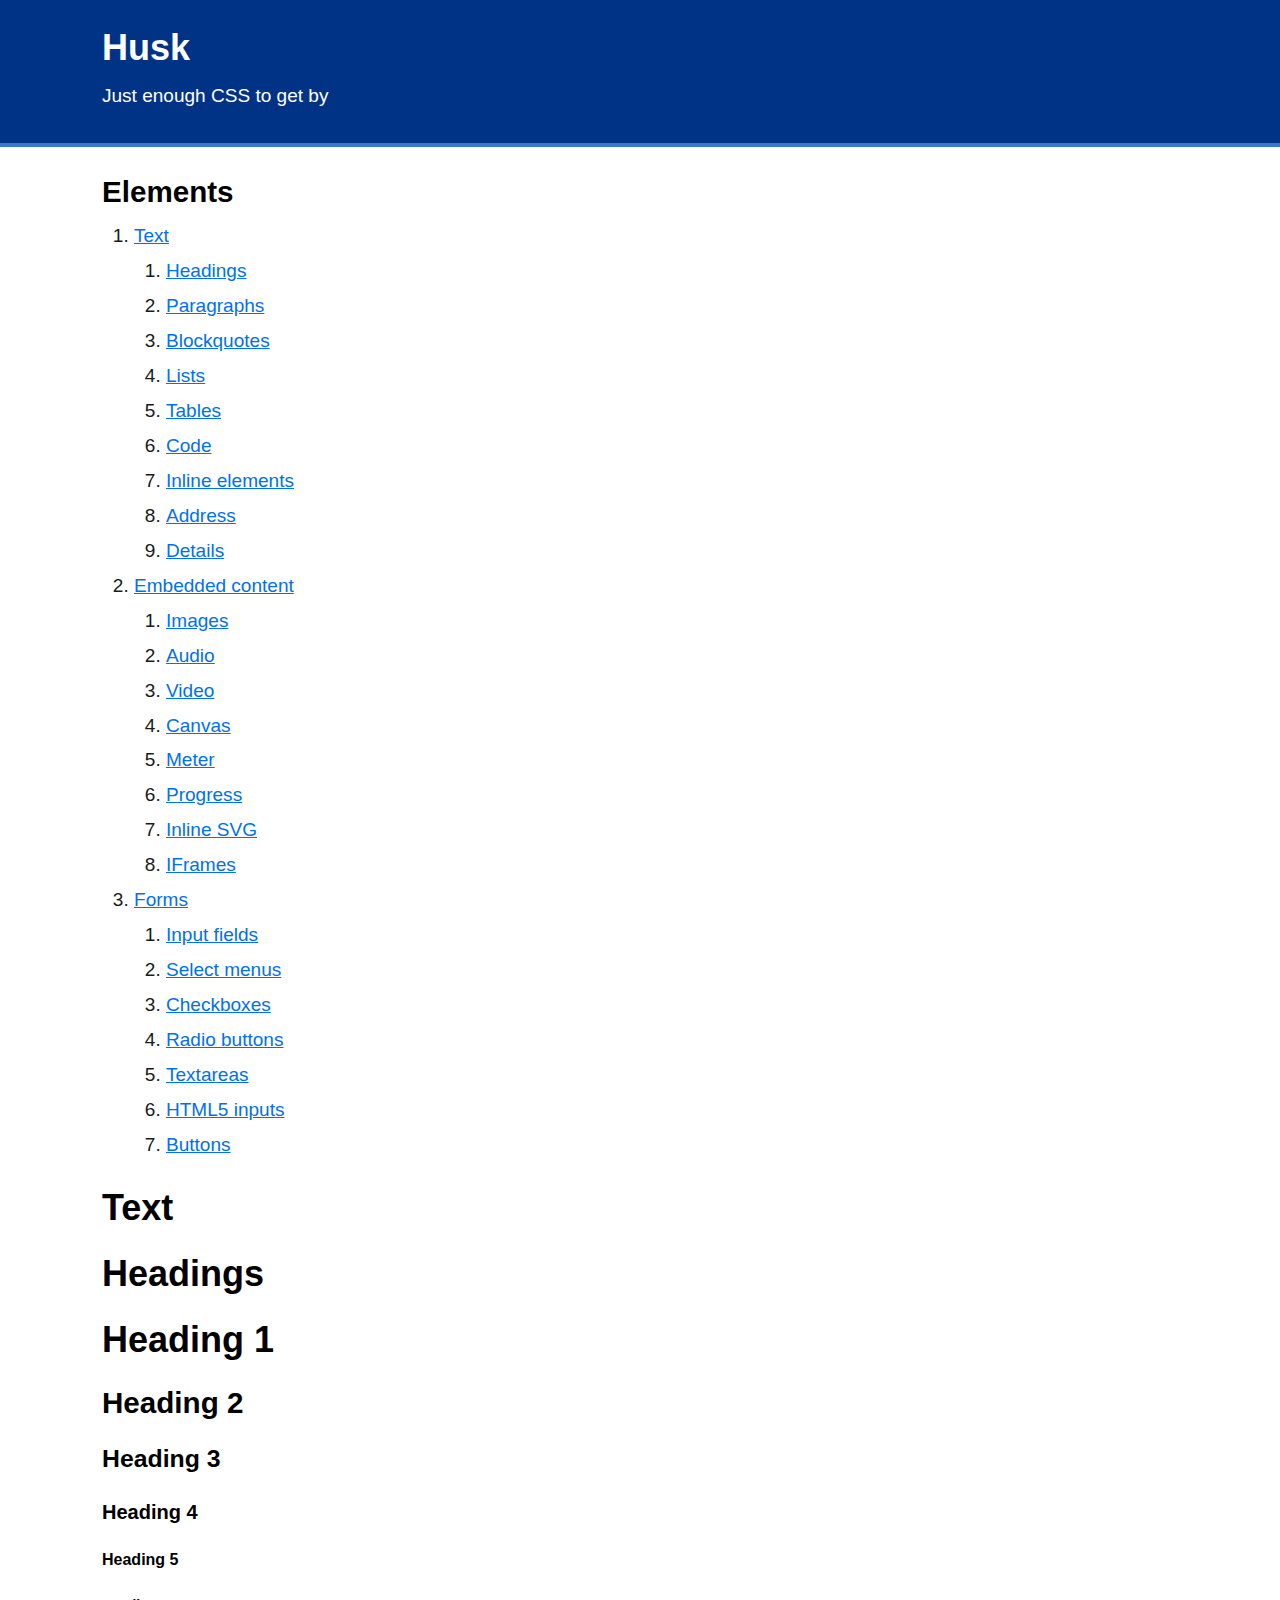
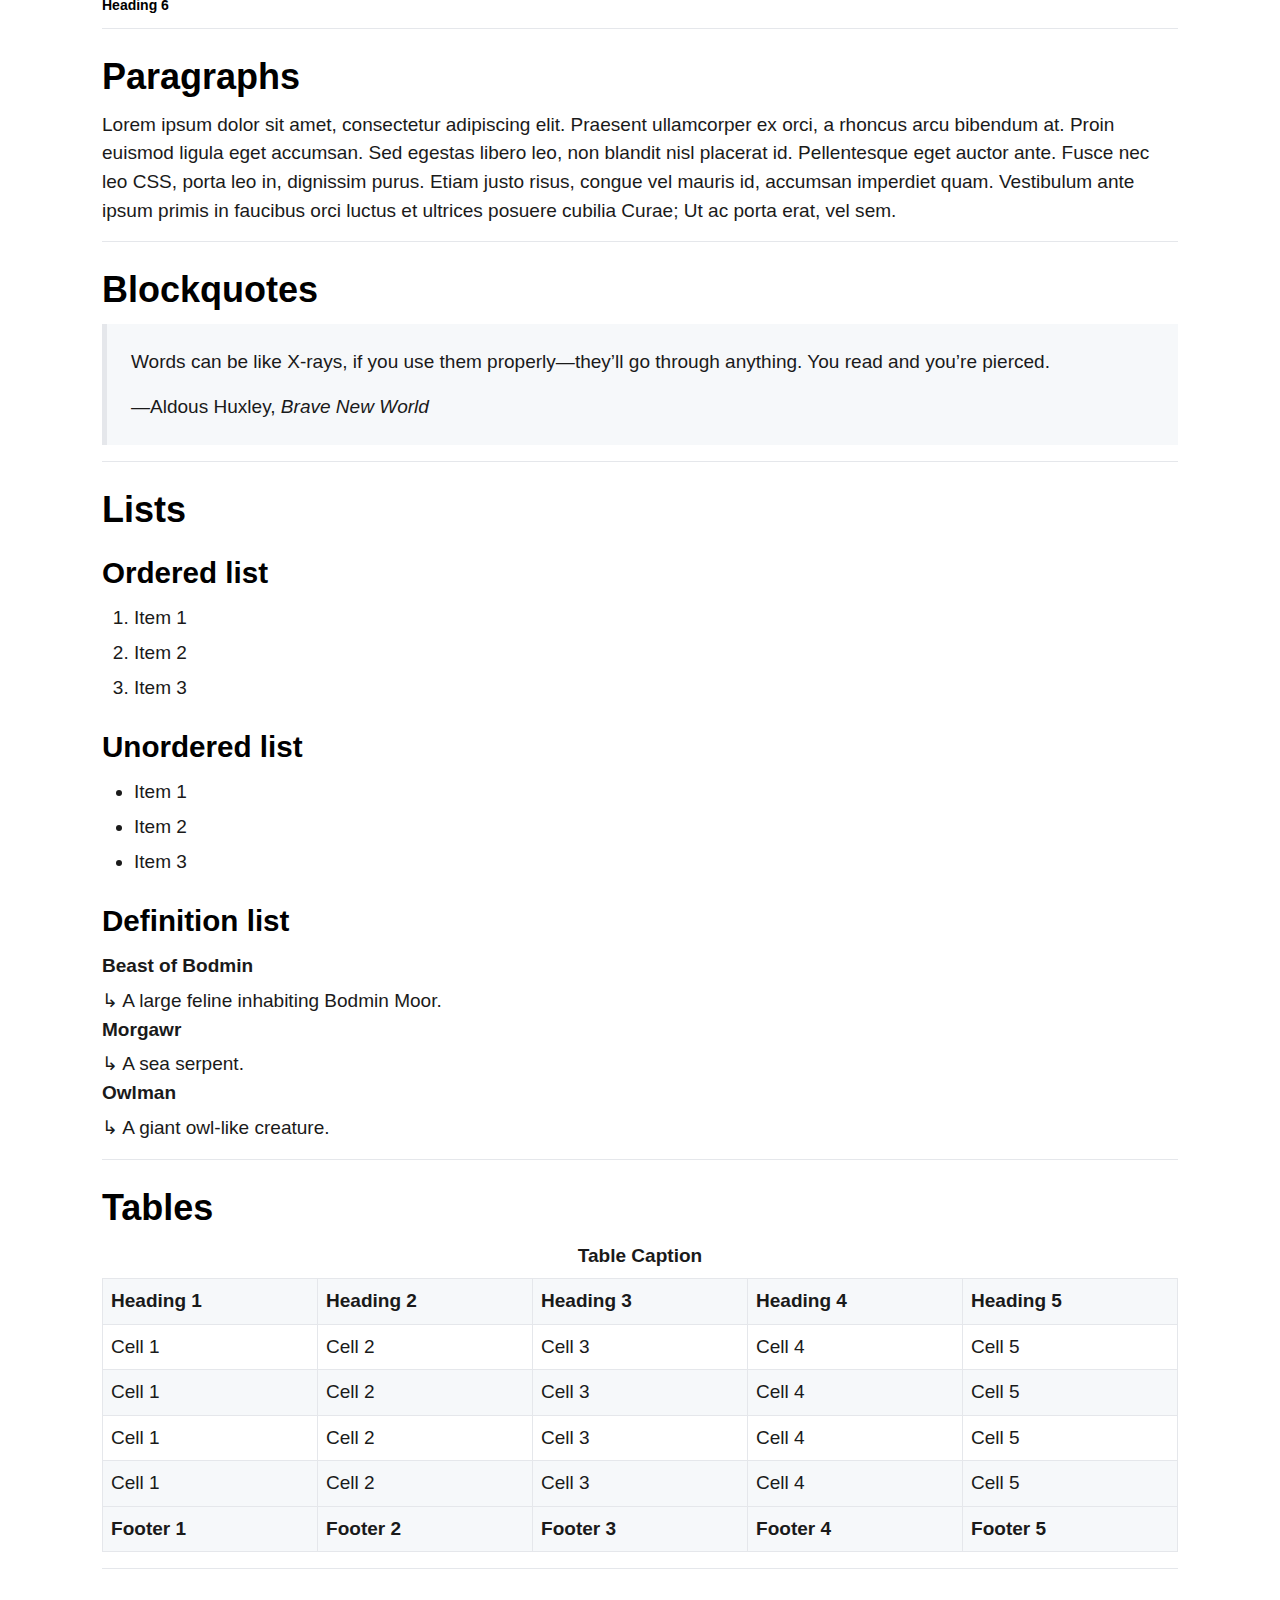
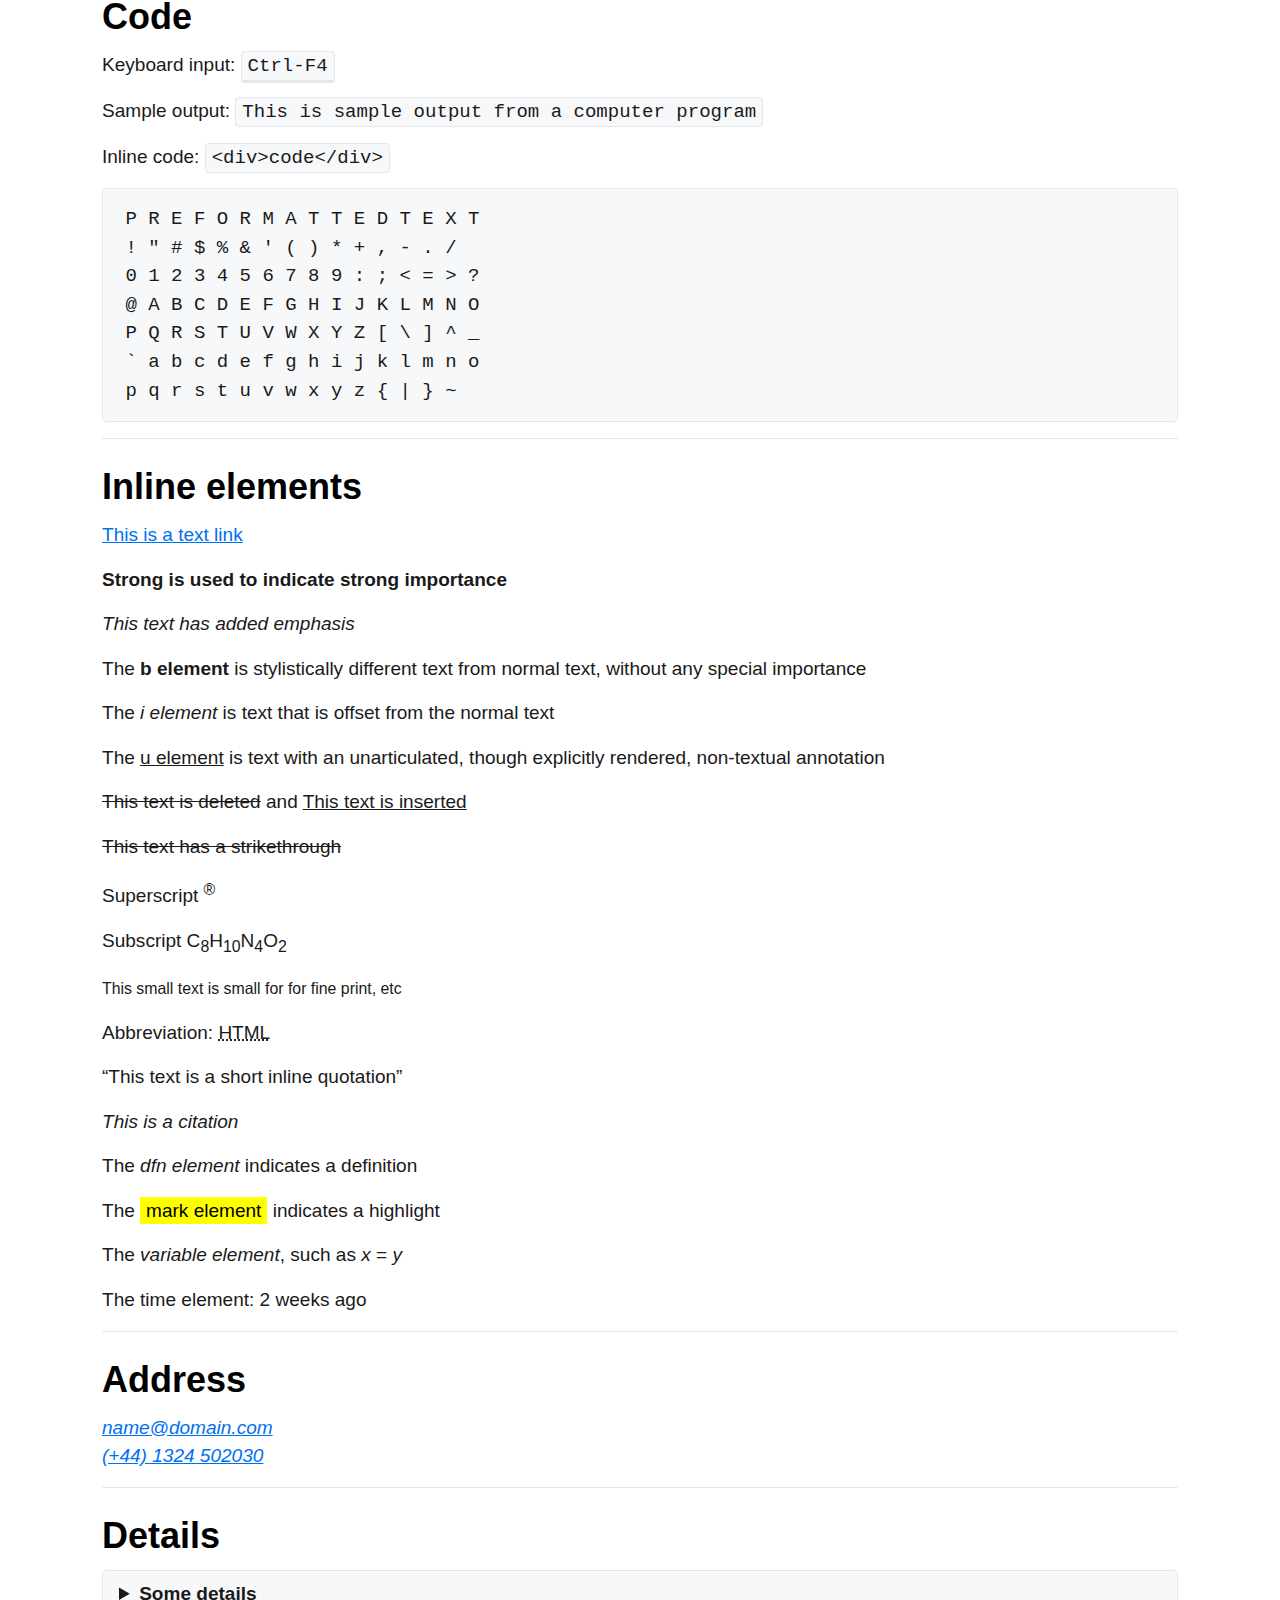
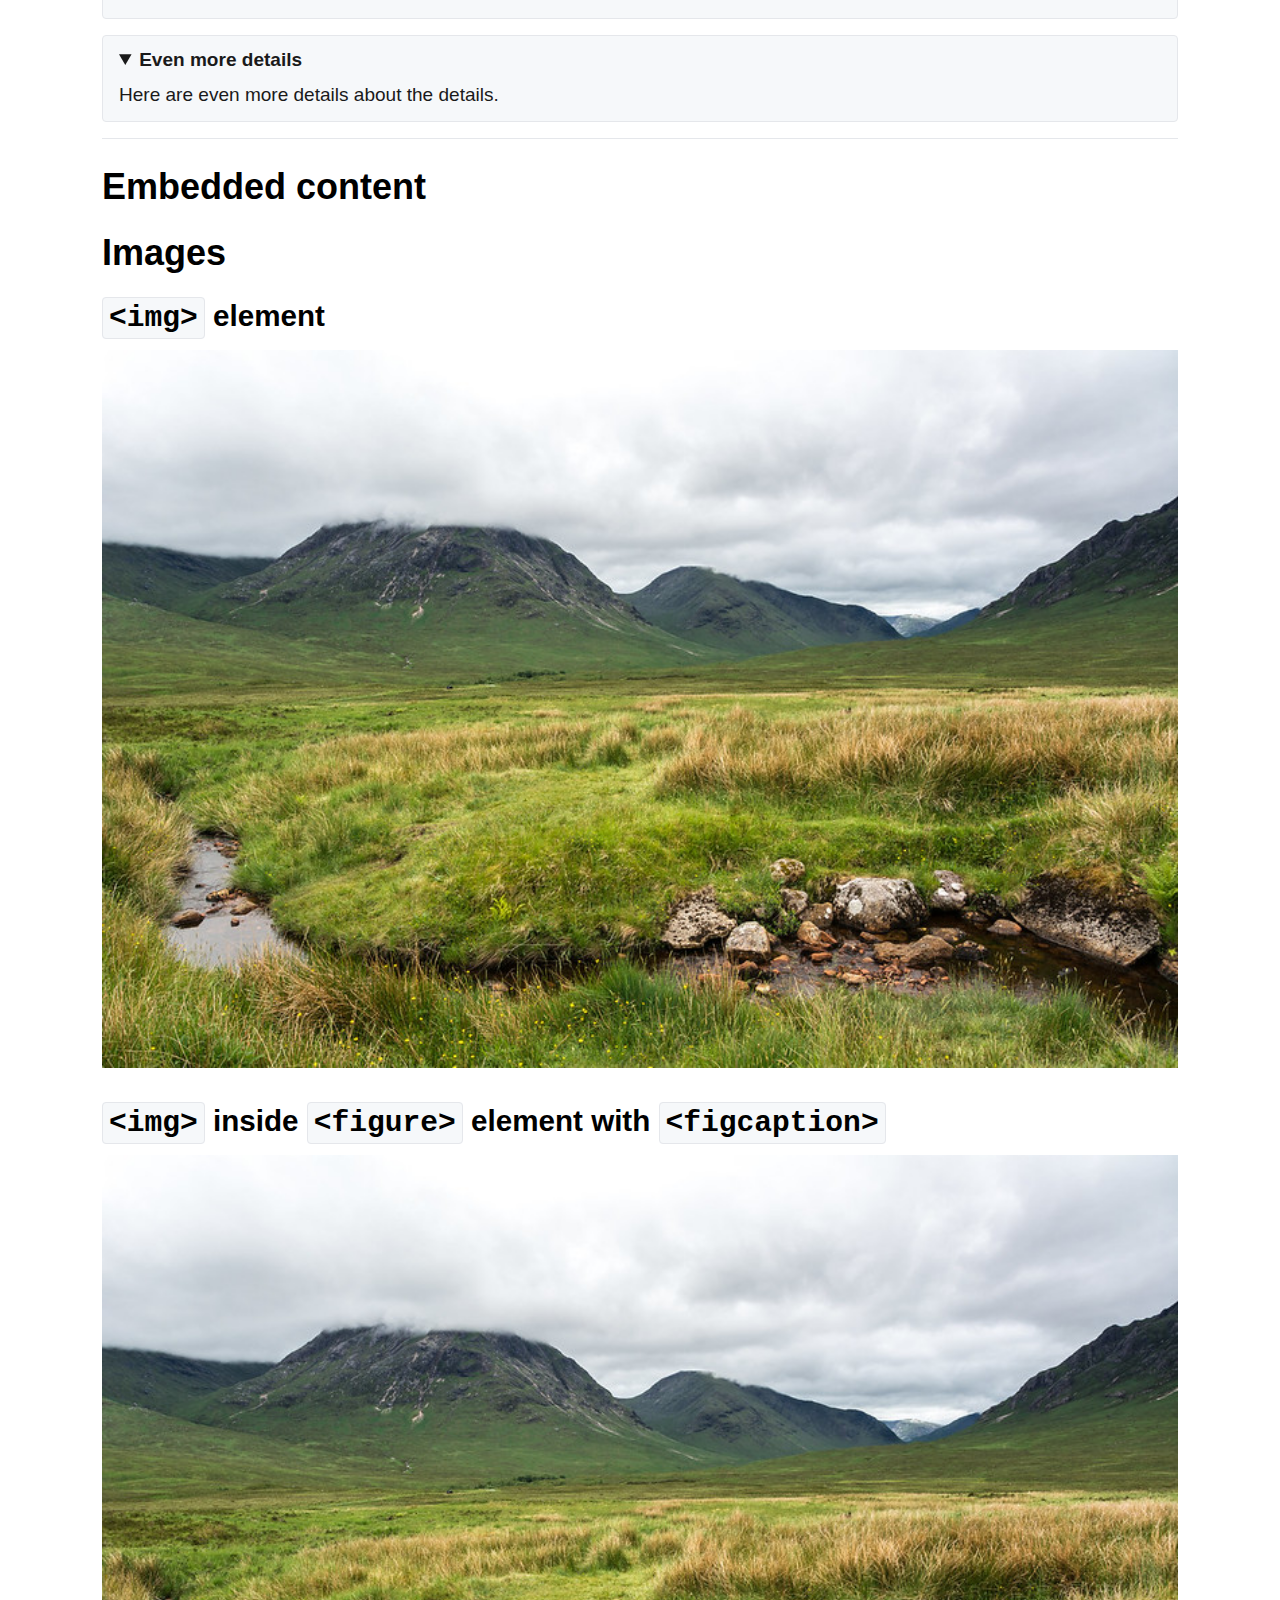
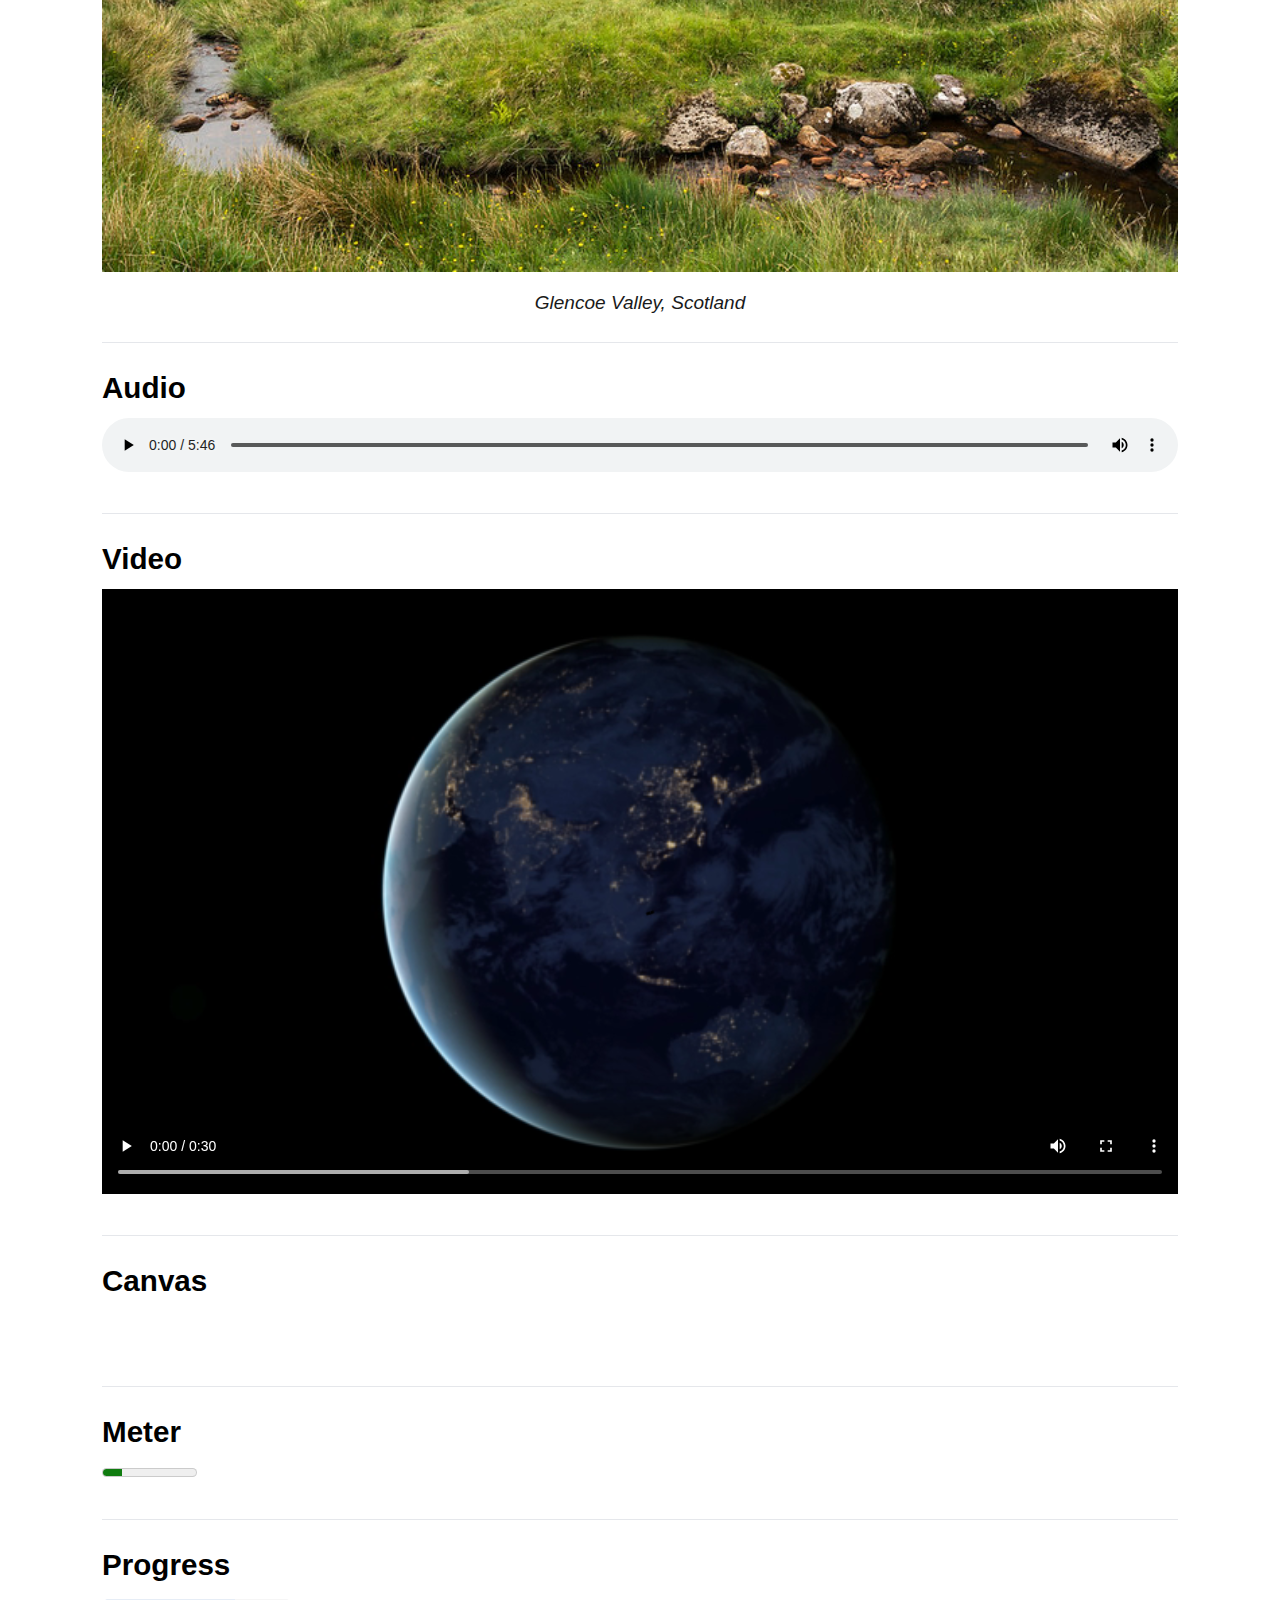
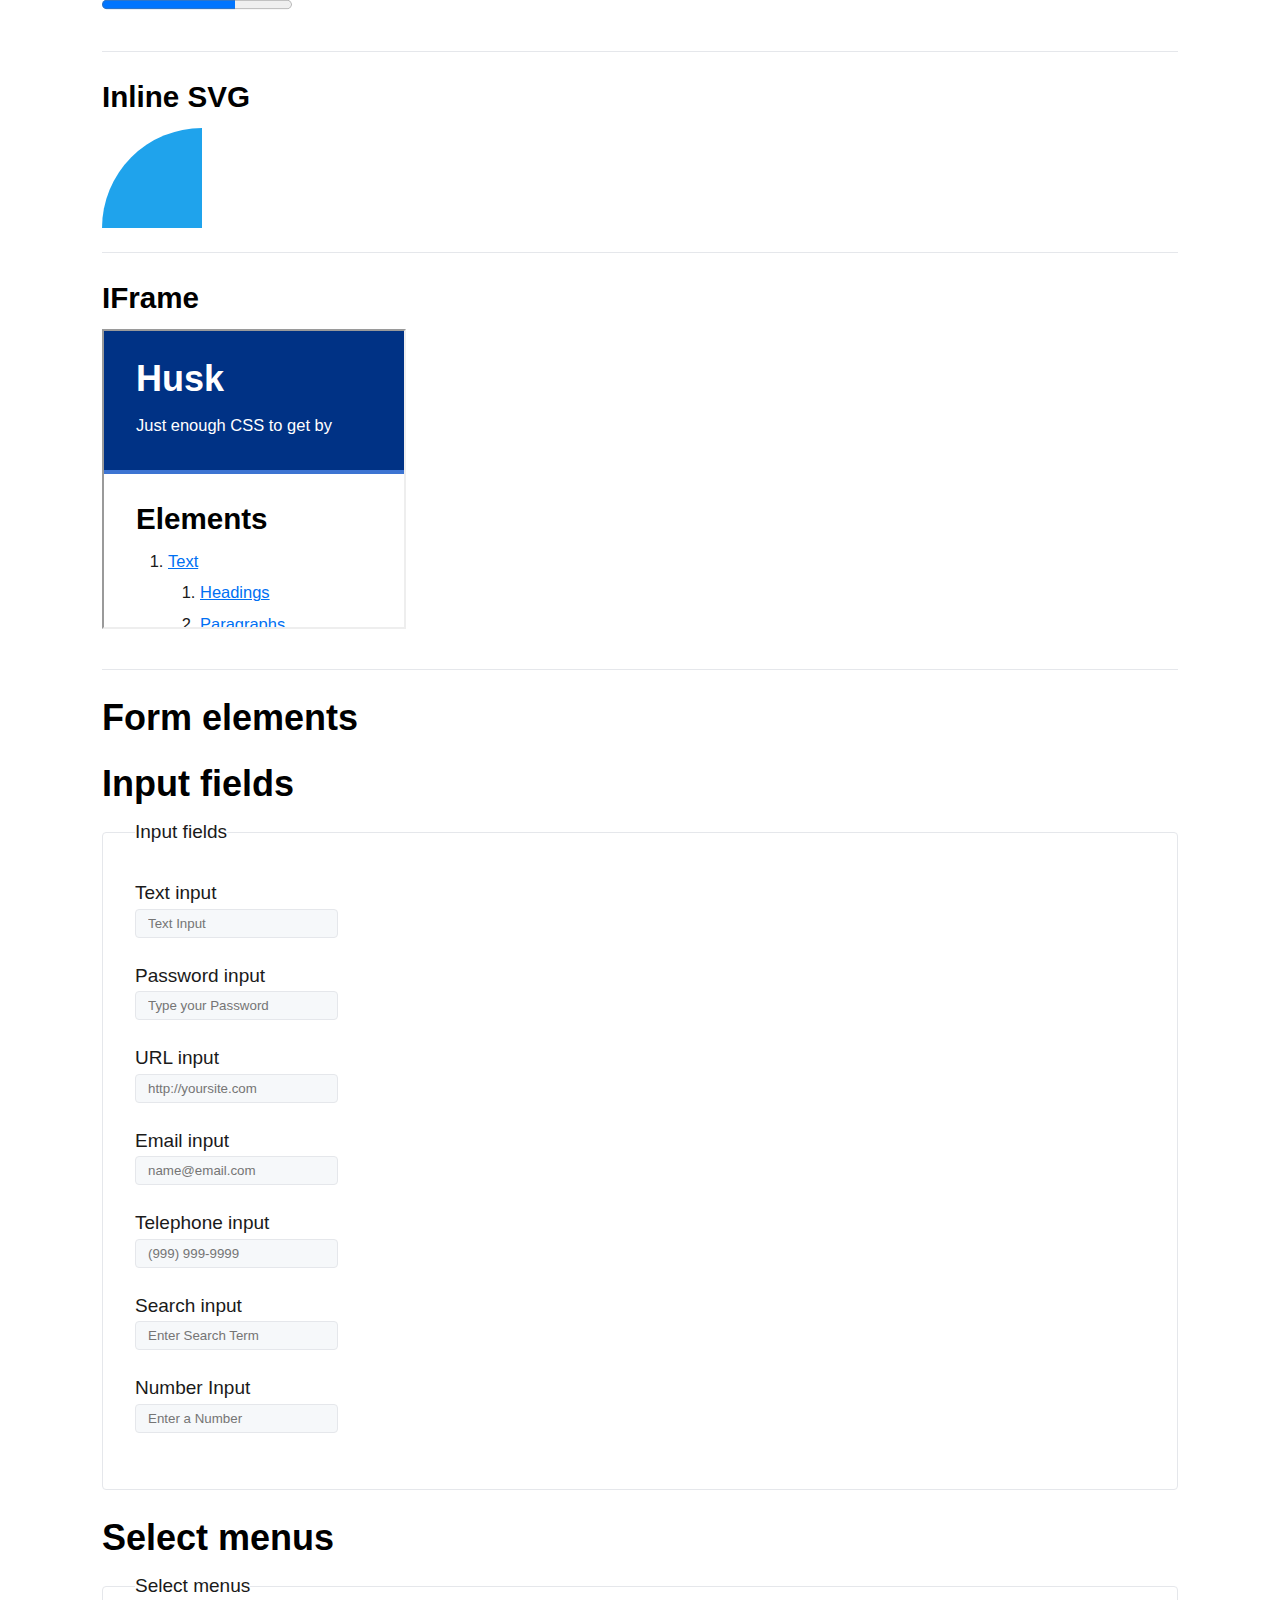
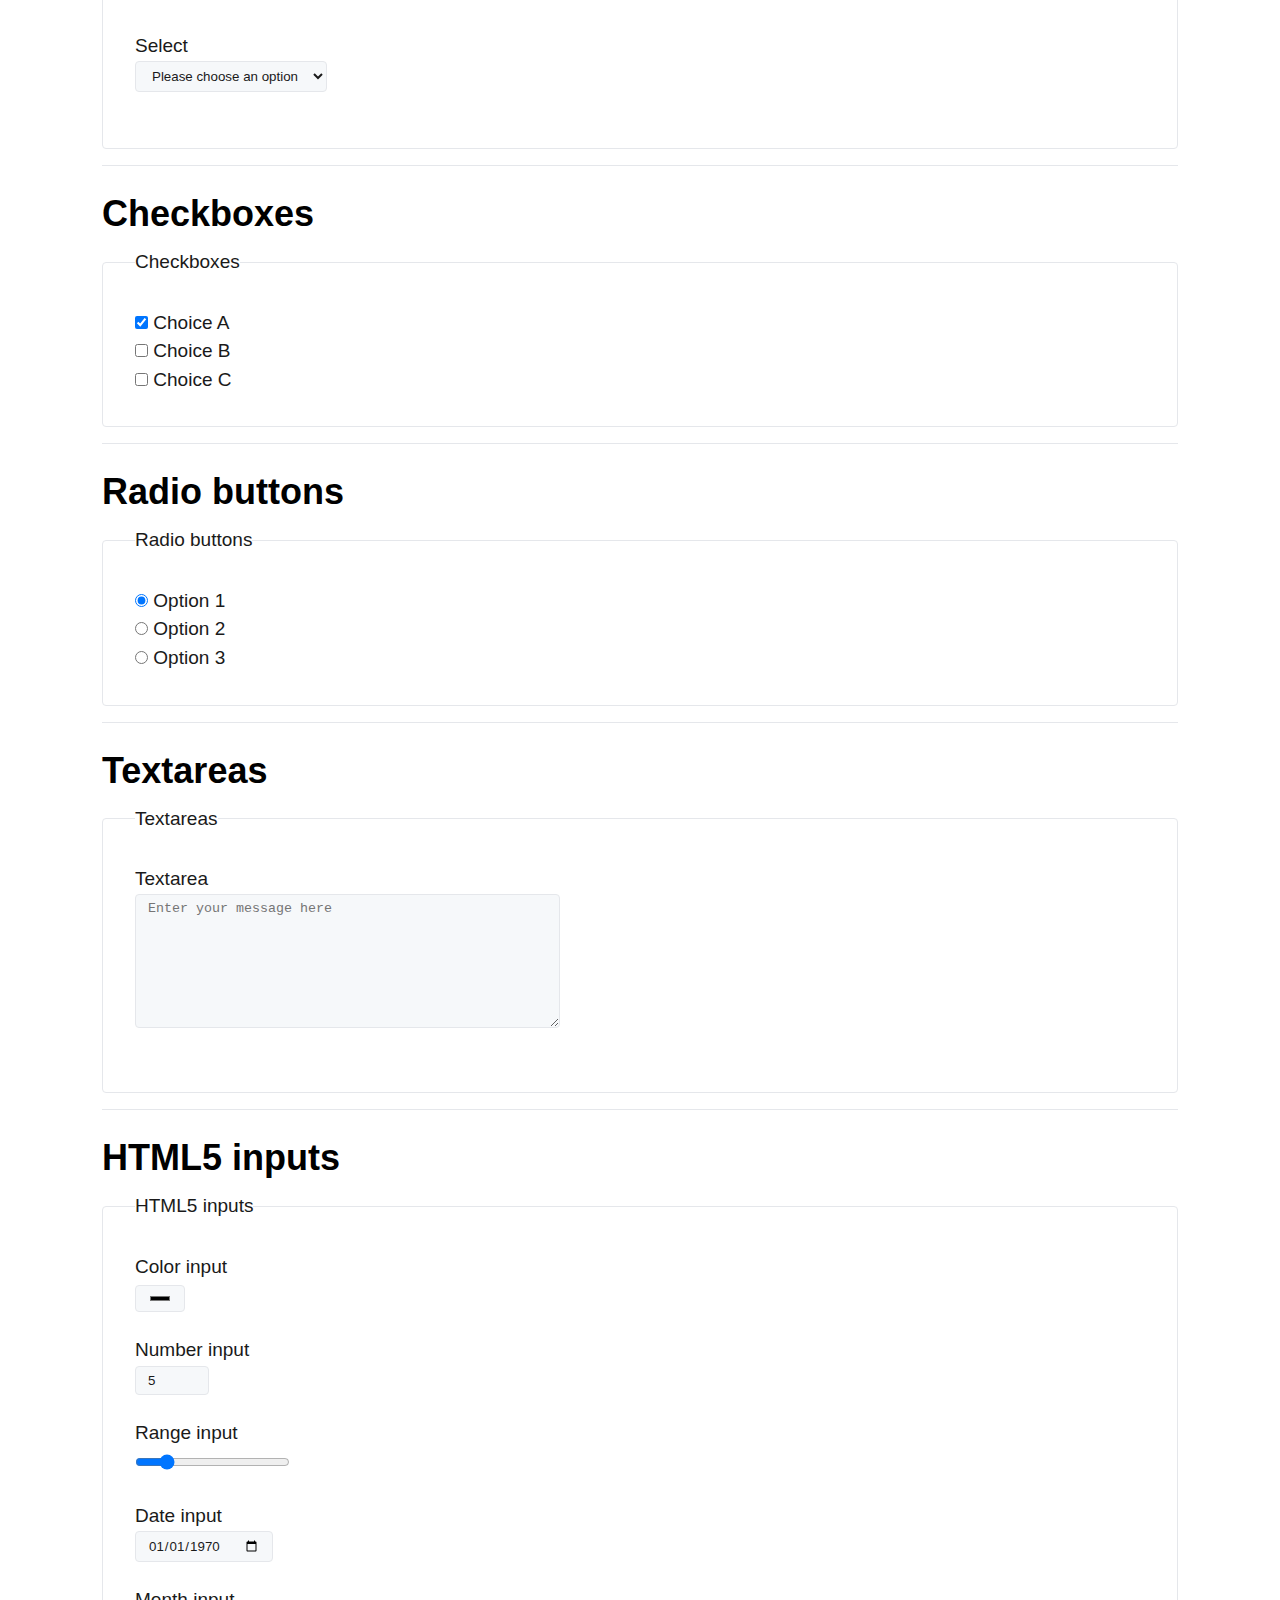
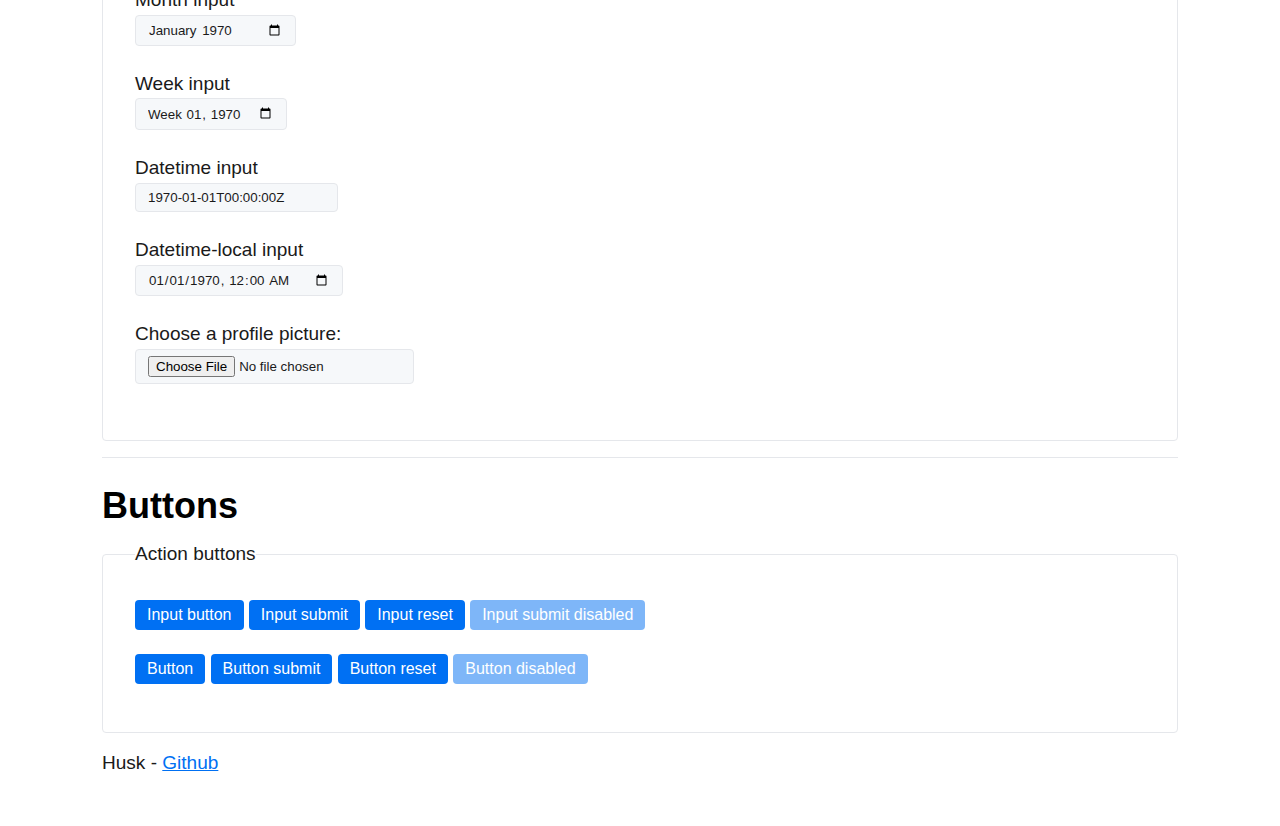
==== commit c927c9f2: "Docs and examples" ====
--- a/index.html
+++ b/index.html
@@ -8,9 +8,6 @@
   </head>
 
   <body>
-    <nav id="skipLinks" aria-label="Skip link navigation">
-      <a href="#content">Skip to content</a>
-    </nav>
     <header>
       <h1>Husk</h1>
       <p>Just enough CSS to get by</p>
@@ -27,6 +24,8 @@
           <li><a href="#text-tables">Tables</a></li>
           <li><a href="#text-code">Code</a></li>
           <li><a href="#text-inline">Inline elements</a></li>
+          <li><a href="#text-address">Address</a></li>
+          <li><a href="#text-details">Details</a></li>
         </ol>
         <li><a href="#embedded">Embedded content</a></li>
         <ol>
@@ -68,12 +67,9 @@
         <article id="text-paragraphs">
           <header><h1>Paragraphs</h1></header>
           <p>
-            Lorem ipsum dolor sit amet, consectetur adipiscing elit. Praesent ullamcorper ex orci, a
-            rhoncus arcu bibendum at. Proin euismod ligula eget accumsan. Sed egestas libero leo,
-            non blandit nisl placerat id. Pellentesque eget auctor ante. Fusce nec leo CSS, porta
-            leo in, dignissim purus. Etiam justo risus, congue vel mauris id, accumsan imperdiet
-            quam. Vestibulum ante ipsum primis in faucibus orci luctus et ultrices posuere cubilia
-            Curae; Ut ac porta erat, vel sem.
+            Lorem ipsum dolor sit amet, consectetur adipiscing elit. Praesent ullamcorper ex orci, a rhoncus arcu bibendum at. Proin euismod ligula eget accumsan. Sed egestas libero leo, non blandit
+            nisl placerat id. Pellentesque eget auctor ante. Fusce nec leo CSS, porta leo in, dignissim purus. Etiam justo risus, congue vel mauris id, accumsan imperdiet quam. Vestibulum ante ipsum
+            primis in faucibus orci luctus et ultrices posuere cubilia Curae; Ut ac porta erat, vel sem.
           </p>
         </article>
         <hr />
@@ -81,10 +77,7 @@
           <header><h1>Blockquotes</h1></header>
 
           <blockquote>
-            <p>
-              Words can be like X-rays, if you use them properly—they’ll go through anything. You
-              read and you’re pierced.
-            </p>
+            <p>Words can be like X-rays, if you use them properly—they’ll go through anything. You read and you’re pierced.</p>
             <footer>—Aldous Huxley, <cite>Brave New World</cite></footer>
           </blockquote>
         </article>
@@ -199,15 +192,9 @@
           <p><a href="#!">This is a text link</a></p>
           <p><strong>Strong is used to indicate strong importance</strong></p>
           <p><em>This text has added emphasis</em></p>
-          <p>
-            The <b>b element</b> is stylistically different text from normal text, without any
-            special importance
-          </p>
+          <p>The <b>b element</b> is stylistically different text from normal text, without any special importance</p>
           <p>The <i>i element</i> is text that is offset from the normal text</p>
-          <p>
-            The <u>u element</u> is text with an unarticulated, though explicitly rendered,
-            non-textual annotation
-          </p>
+          <p>The <u>u element</u> is text with an unarticulated, though explicitly rendered, non-textual annotation</p>
           <p><del>This text is deleted</del> and <ins>This text is inserted</ins></p>
           <p><s>This text has a strikethrough</s></p>
           <p>Superscript <sup>®</sup></p>
@@ -215,9 +202,7 @@
           <p><small>This small text is small for for fine print, etc</small></p>
           <p>Abbreviation: <abbr title="HyperText Markup Language">HTML</abbr></p>
           <p>
-            <q cite="https://developer.mozilla.org/en-US/docs/HTML/Element/q"
-              >This text is a short inline quotation</q
-            >
+            <q cite="https://developer.mozilla.org/en-US/docs/HTML/Element/q">This text is a short inline quotation</q>
           </p>
           <p><cite>This is a citation</cite></p>
           <p>The <dfn>dfn element</dfn> indicates a definition</p>
@@ -232,8 +217,8 @@
         <article id="text-address">
           <header><h1>Address</h1></header>
           <address>
-            <a href="mailto:jim@rock.com">jim@rock.com</a><br />
-            <a href="tel:+13115552368">(311) 555-2368</a>
+            <a href="mailto:name@domain.com">name@domain.com</a><br />
+            <a href="tel:+441324502030">(+44) 1324 502030</a>
           </address>
         </article>
         <hr />
@@ -256,20 +241,20 @@
           <header><h1>Images</h1></header>
           <h2><code>&lt;img&gt;</code> element</h2>
 
-          <img src="img/elephant-660-480.jpg" alt="Elephant at sunset" />
+          <img src="img/image.jpg" alt="Photo of Glencoe Valley, Scotland" />
           <h2>
             <code>&lt;img&gt;</code> inside <code>&lt;figure&gt;</code> element with
             <code>&lt;figcaption&gt;</code>
           </h2>
           <figure>
-            <img src="img/elephant-660-480.jpg" alt="Elephant at sunset" />
-            <figcaption>An elephant at sunset</figcaption>
+            <img src="img/image.jpg" alt="Photo of Glencoe Valley, Scotland" />
+            <figcaption>Glencoe Valley, Scotland</figcaption>
           </figure>
         </article>
         <hr />
         <article id="embedded-audio">
           <h2>Audio</h2>
-          <audio controls src="audio/t-rex-roar.mp3">
+          <audio controls src="audio/audio.mp3">
             Your browser does not support the
             <code>audio</code> element.
           </audio>
@@ -278,7 +263,7 @@
         <article id="embedded-video">
           <h2>Video</h2>
           <video controls>
-            <source src="video/bunny.mp4" type="video/mp4" />
+            <source src="video/video.mp4" type="video/mp4" />
             Sorry, your browser doesn't support embedded videos.
           </video>
         </article>
@@ -320,27 +305,27 @@
             <fieldset>
               <legend>Input fields</legend>
               <p>
-                <label for="input-text">Text Input</label>
+                <label for="input-text">Text input</label>
                 <input id="input-text" type="text" placeholder="Text Input" />
               </p>
               <p>
-                <label for="input-password">Password</label>
+                <label for="input-password">Password input</label>
                 <input id="input-password" type="password" placeholder="Type your Password" />
               </p>
               <p>
-                <label for="input-url">Web Address</label>
+                <label for="input-url">URL input</label>
                 <input id="input-url" type="url" placeholder="http://yoursite.com" />
               </p>
               <p>
-                <label for="input-email">Email Address</label>
+                <label for="input-email">Email input</label>
                 <input id="input-email" type="email" placeholder="name@email.com" />
               </p>
               <p>
-                <label for="input-phone">Phone Number</label>
-                <input id="input-phone" type="tel" placeholder="(999) 999-9999" />
-              </p>
-              <p>
-                <label for="input-search">Search</label>
+                <label for="input-tel">Telephone input</label>
+                <input id="input-tel" type="tel" placeholder="(999) 999-9999" />
+              </p>
+              <p>
+                <label for="input-search">Search input</label>
                 <input id="input-search" type="search" placeholder="Enter Search Term" />
               </p>
               <p>
@@ -356,7 +341,7 @@
             <fieldset>
               <legend>Select menus</legend>
               <p>
-                <label for="select">Select</label>
+                <label for="pet-select">Select</label>
                 <select name="pets" id="pet-select">
                   <option value="">Please choose an option</option>
                   <option value="dog">Dog</option>
@@ -380,12 +365,8 @@
                 <input id="checkbox1" name="checkbox" type="checkbox" checked="checked" />
                 Choice A
               </label>
-              <label for="checkbox2"
-                ><input id="checkbox2" name="checkbox" type="checkbox" /> Choice B</label
-              >
-              <label for="checkbox3"
-                ><input id="checkbox3" name="checkbox" type="checkbox" /> Choice C</label
-              >
+              <label for="checkbox2"><input id="checkbox2" name="checkbox" type="checkbox" /> Choice B</label>
+              <label for="checkbox3"><input id="checkbox3" name="checkbox" type="checkbox" /> Choice C</label>
             </fieldset>
           </form>
         </article>
@@ -418,12 +399,7 @@
               <legend>Textareas</legend>
               <p>
                 <label for="textarea">Textarea</label>
-                <textarea
-                  id="textarea"
-                  rows="8"
-                  cols="48"
-                  placeholder="Enter your message here"
-                ></textarea>
+                <textarea id="textarea" rows="8" cols="48" placeholder="Enter your message here"></textarea>
               </p>
             </fieldset>
           </form>
@@ -468,12 +444,7 @@
               </p>
               <p>
                 <label for="input-file">Choose a profile picture:</label>
-                <input
-                  type="file"
-                  id="input-file"
-                  name="input-file"
-                  accept="image/png, image/jpeg"
-                />
+                <input type="file" id="input-file" name="input-file" accept="image/png, image/jpeg" />
               </p>
             </fieldset>
           </form>
@@ -485,16 +456,16 @@
             <fieldset>
               <legend>Action buttons</legend>
               <p>
-                <input type="submit" value="<input type=submit>" />
-                <input type="button" value="<input type=button>" />
-                <input type="reset" value="<input type=reset>" />
-                <input type="submit" value="<input disabled>" disabled />
-              </p>
-              <p>
-                <button type="submit">&lt;button type=submit&gt;</button>
-                <button type="button">&lt;button type=button&gt;</button>
-                <button type="reset">&lt;button type=reset&gt;</button>
-                <button type="button" disabled>&lt;button disabled&gt;</button>
+                <input type="button" value="Input button" />
+                <input type="submit" value="Input submit" />
+                <input type="reset" value="Input reset" />
+                <input type="submit" value="Input submit disabled" disabled />
+              </p>
+              <p>
+                <button type="button">Button</button>
+                <button type="submit">Button submit</button>
+                <button type="reset">Button reset</button>
+                <button type="button" disabled>Button disabled</button>
               </p>
             </fieldset>
           </form>
@@ -502,7 +473,7 @@
       </section>
     </main>
     <footer>
-      <p>WebFidget 2020</p>
+      <p>Husk - <a href="https://github.com/ocodia/Husk/">Github</a></p>
     </footer>
   </body>
 </html>
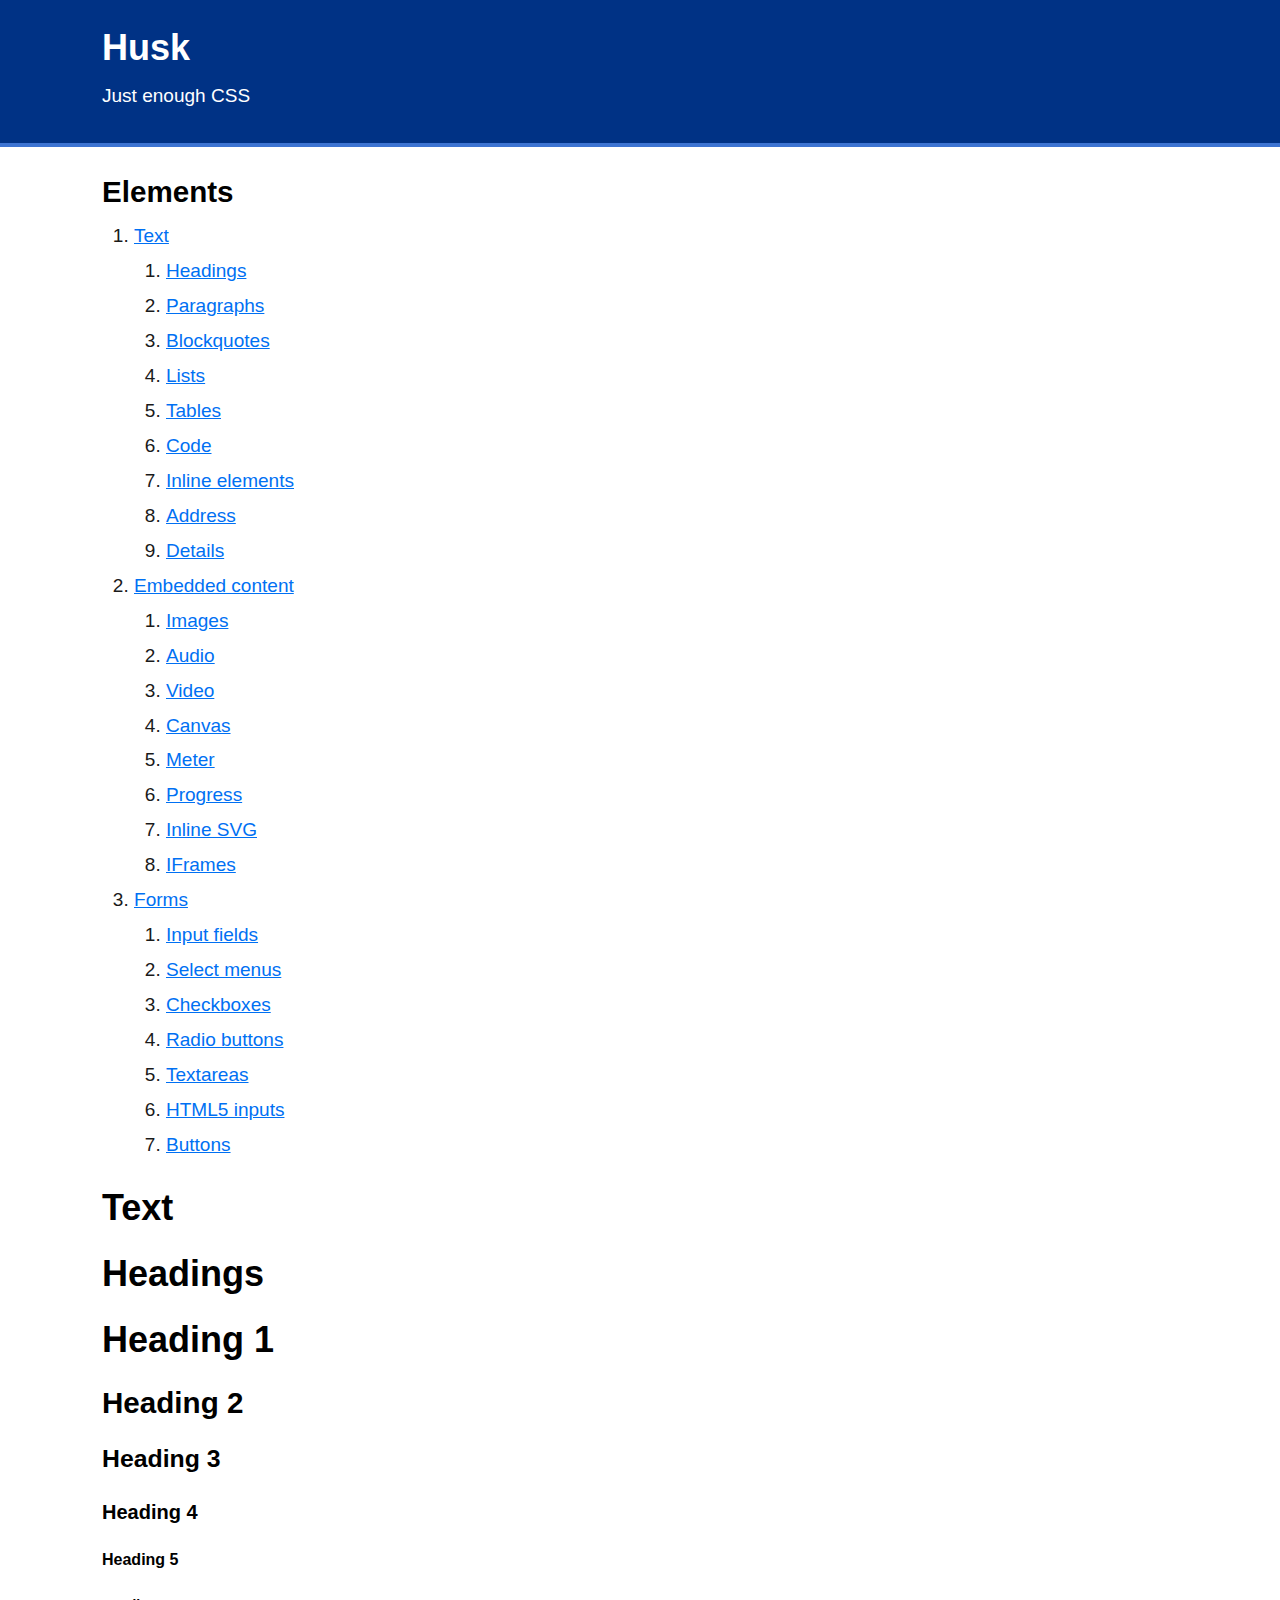
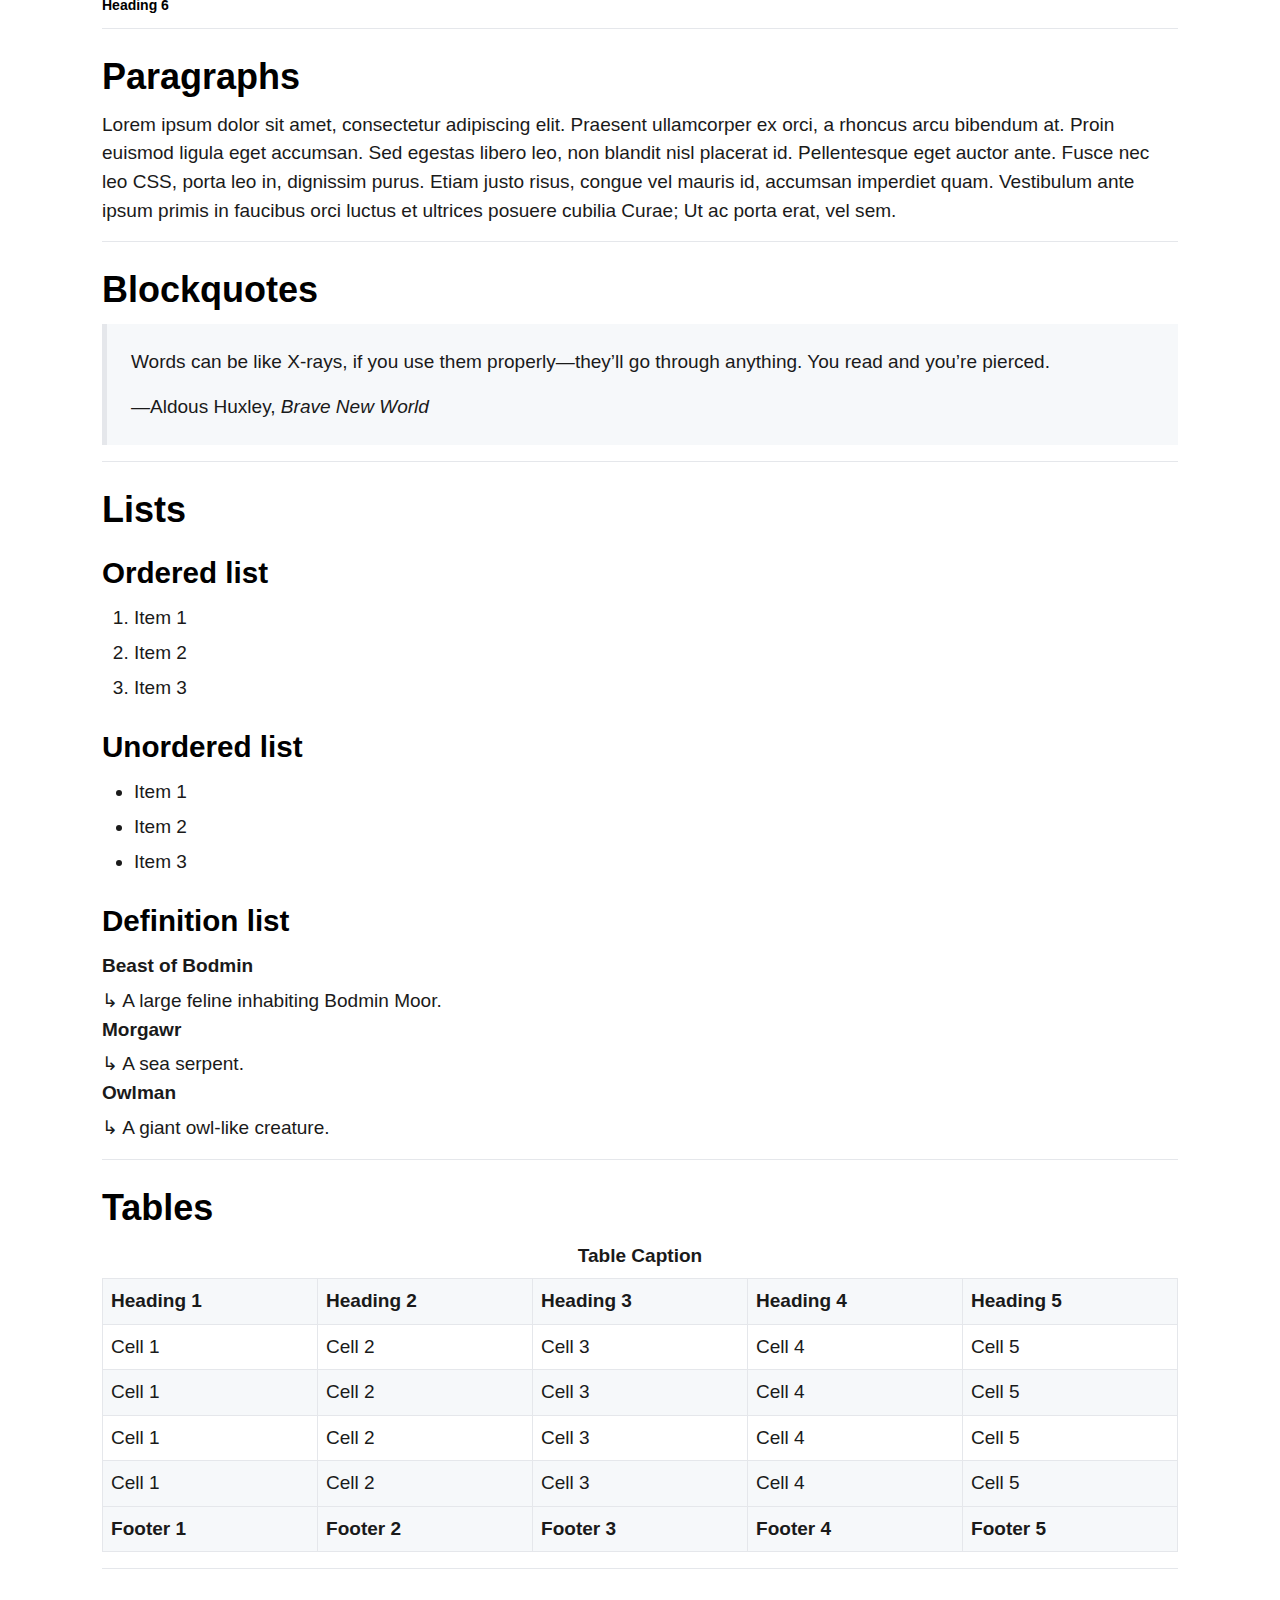
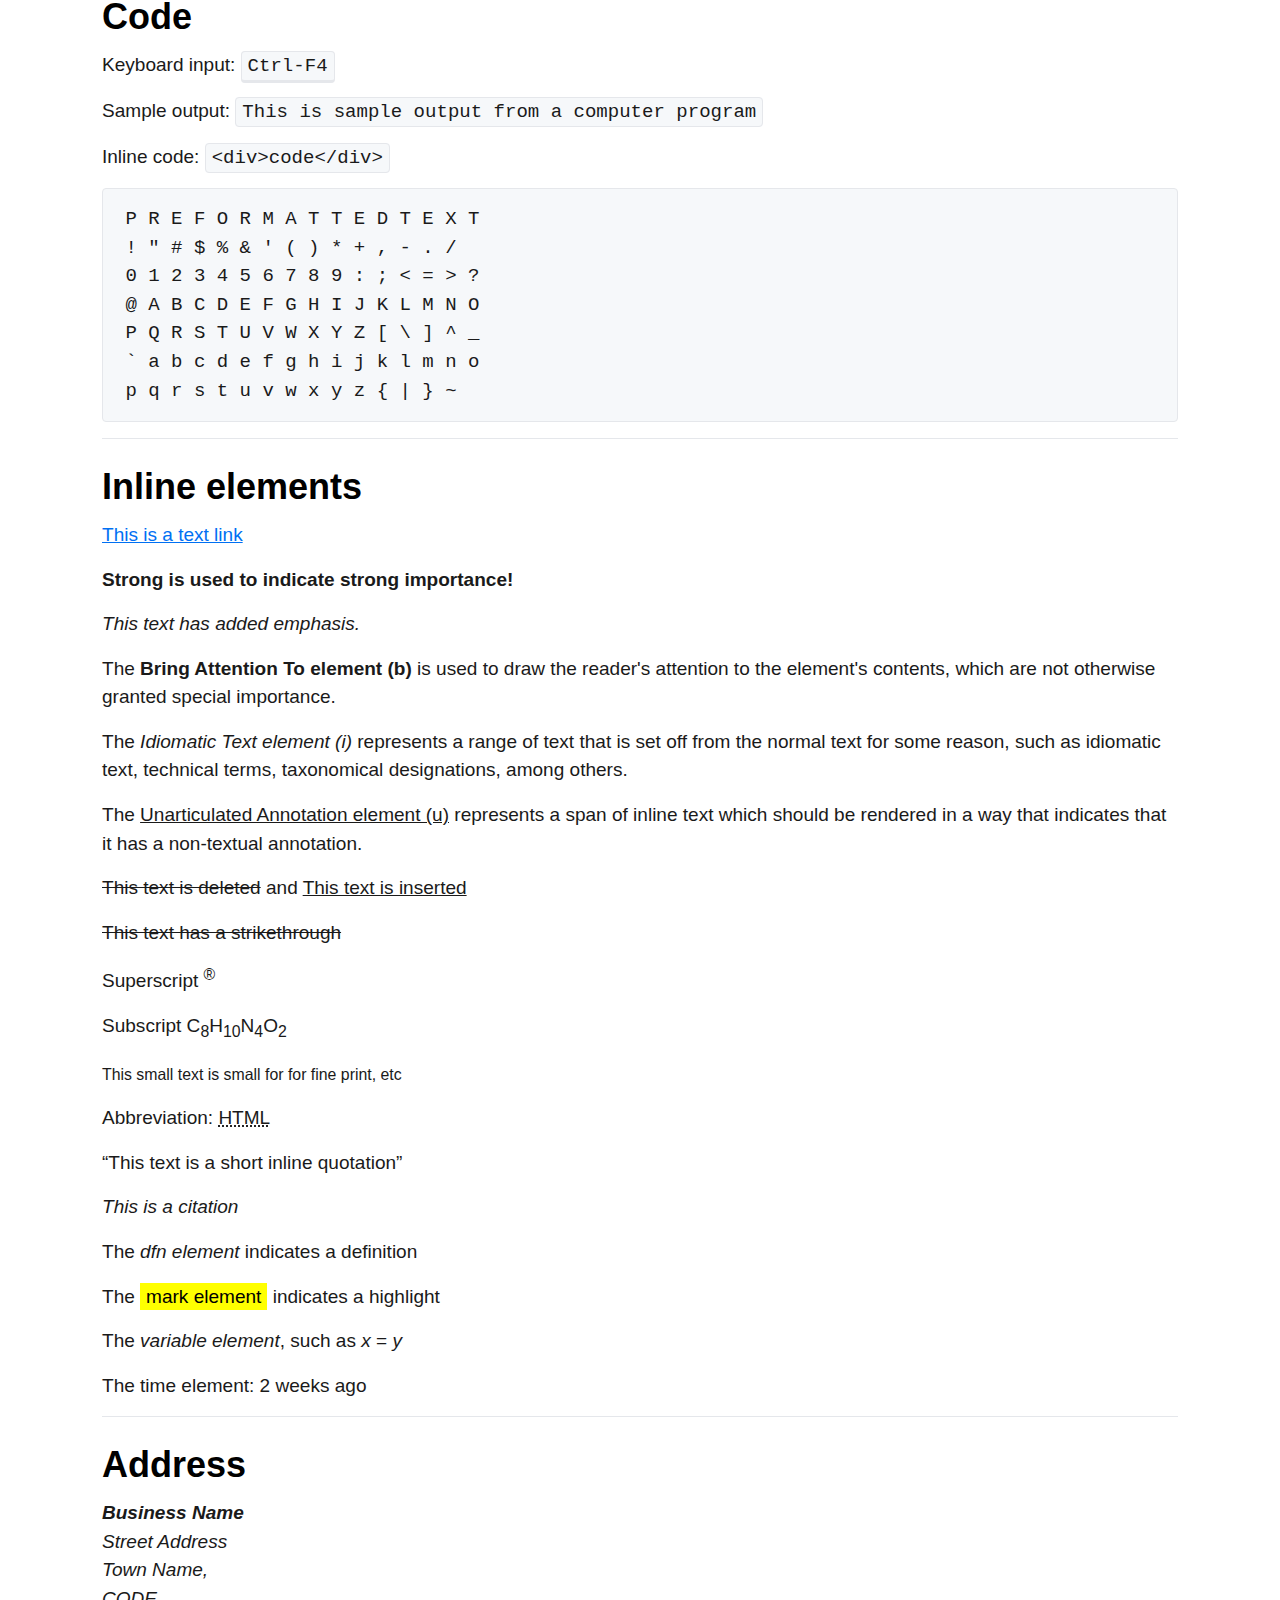
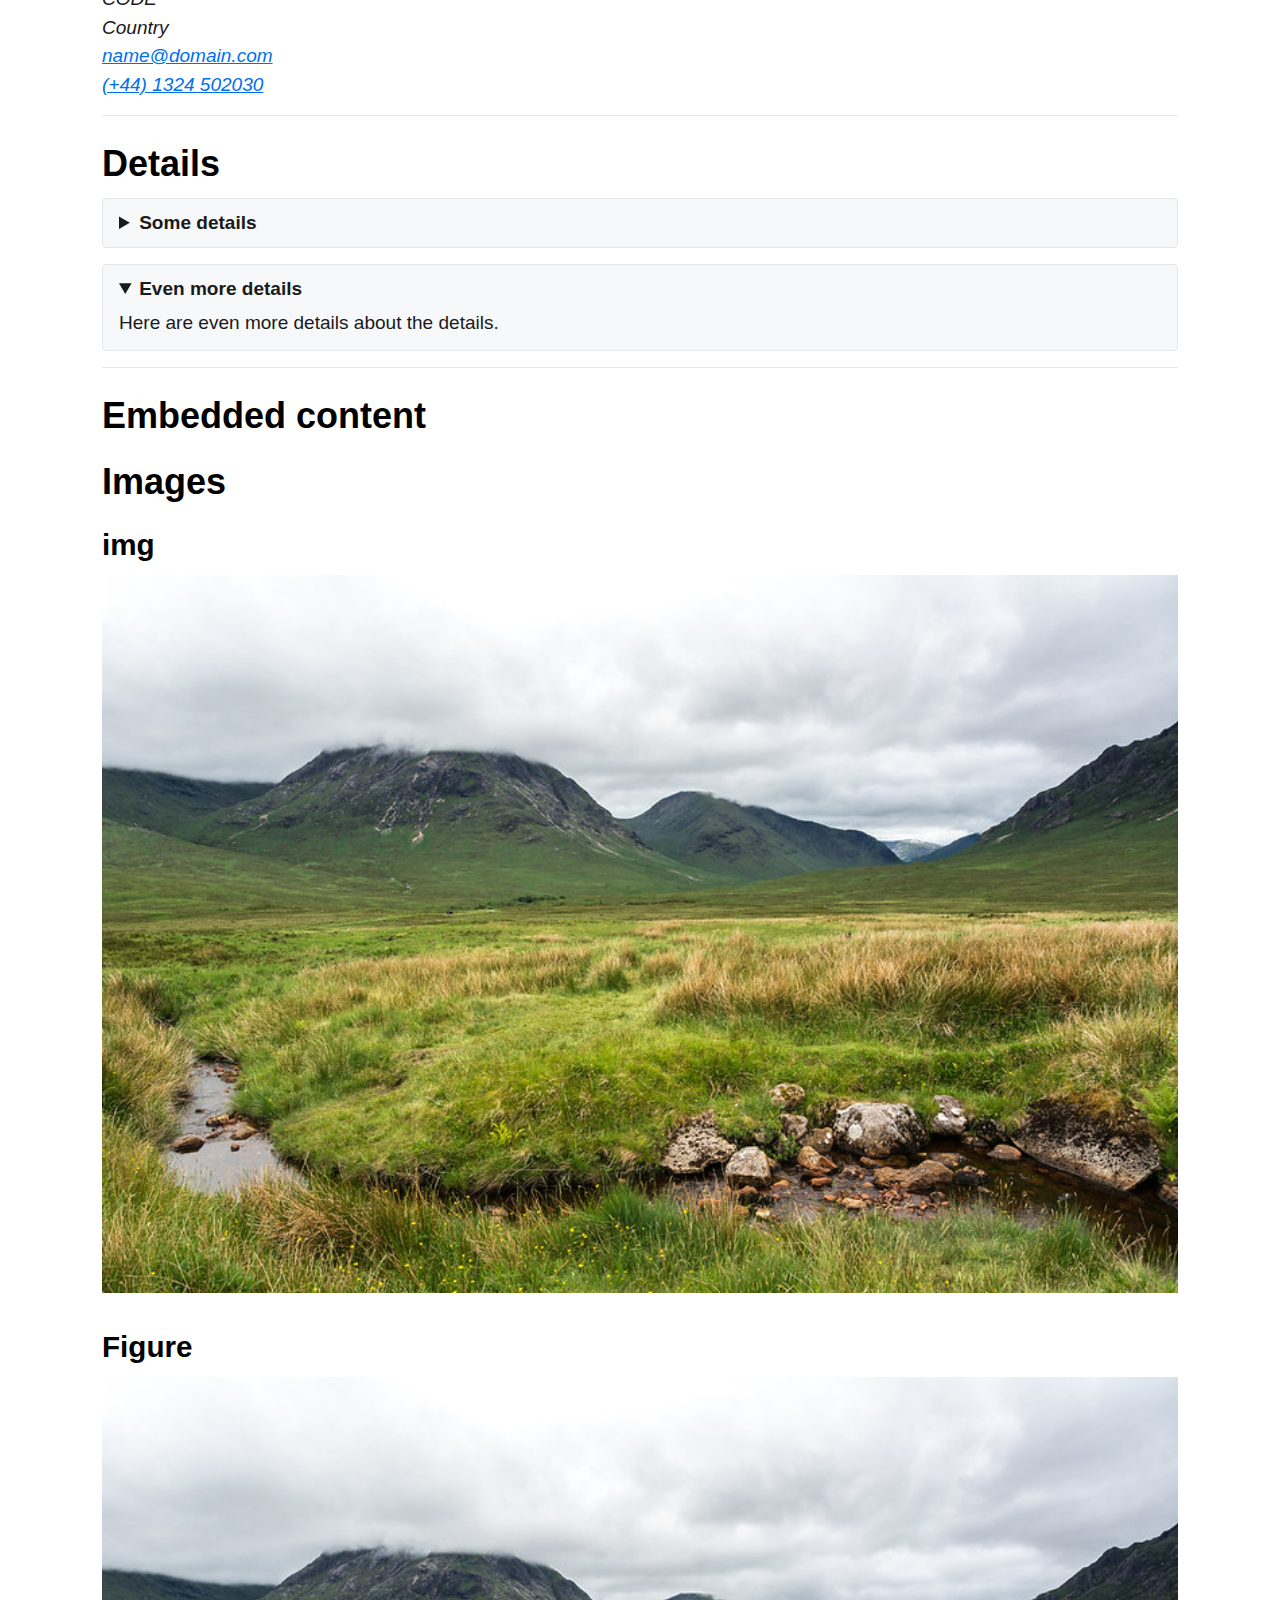
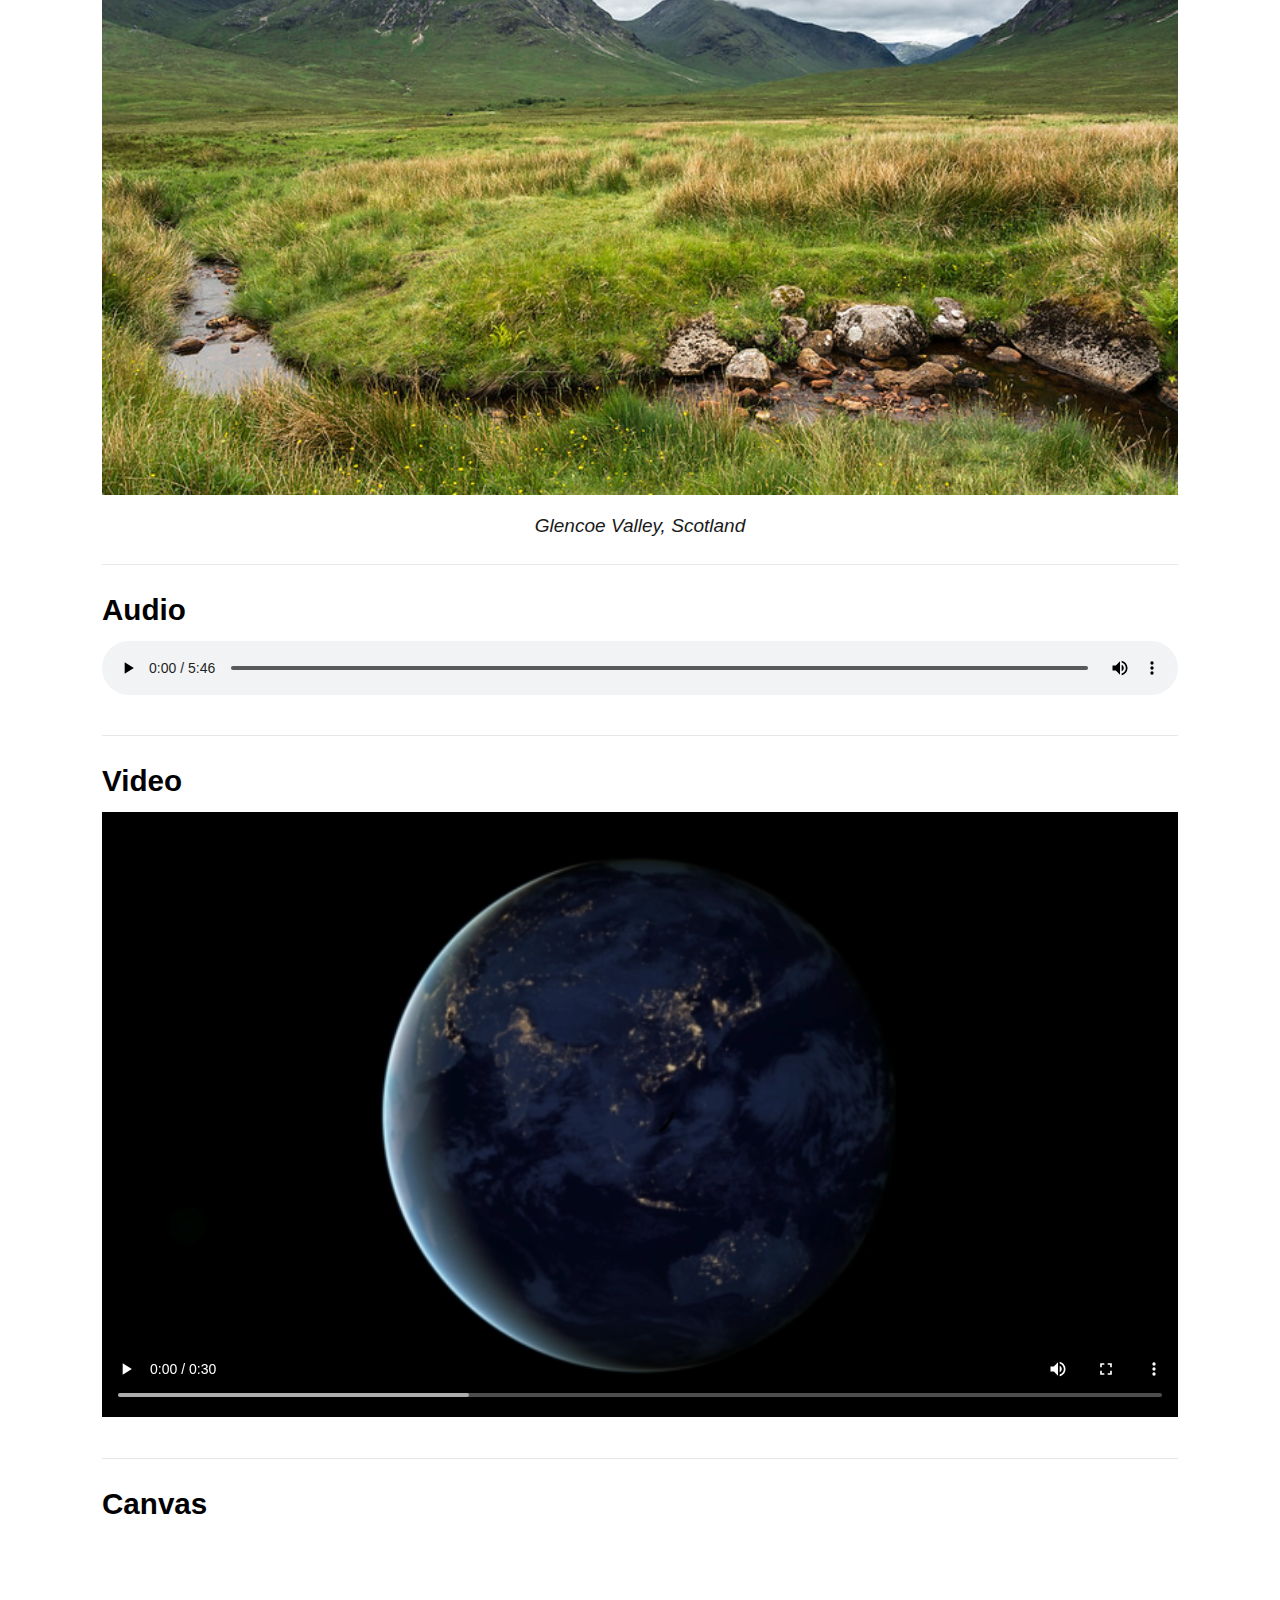
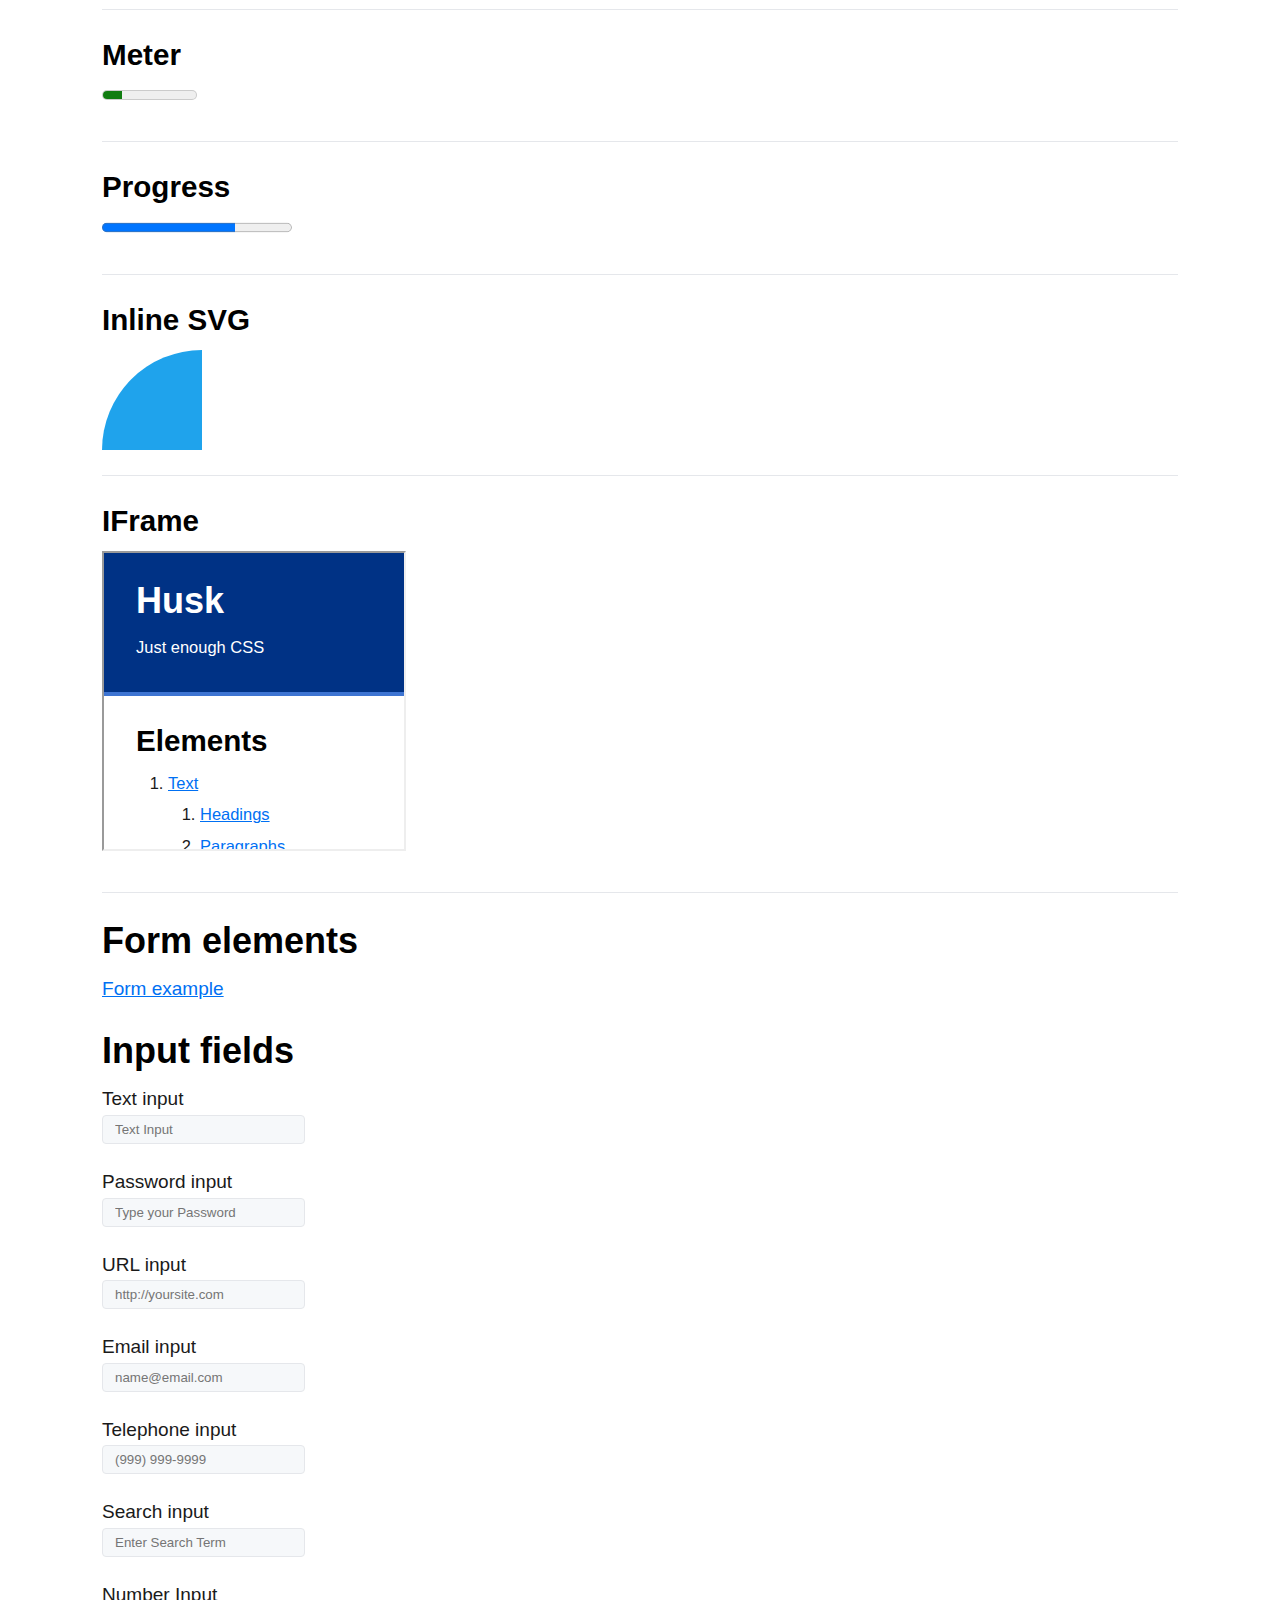
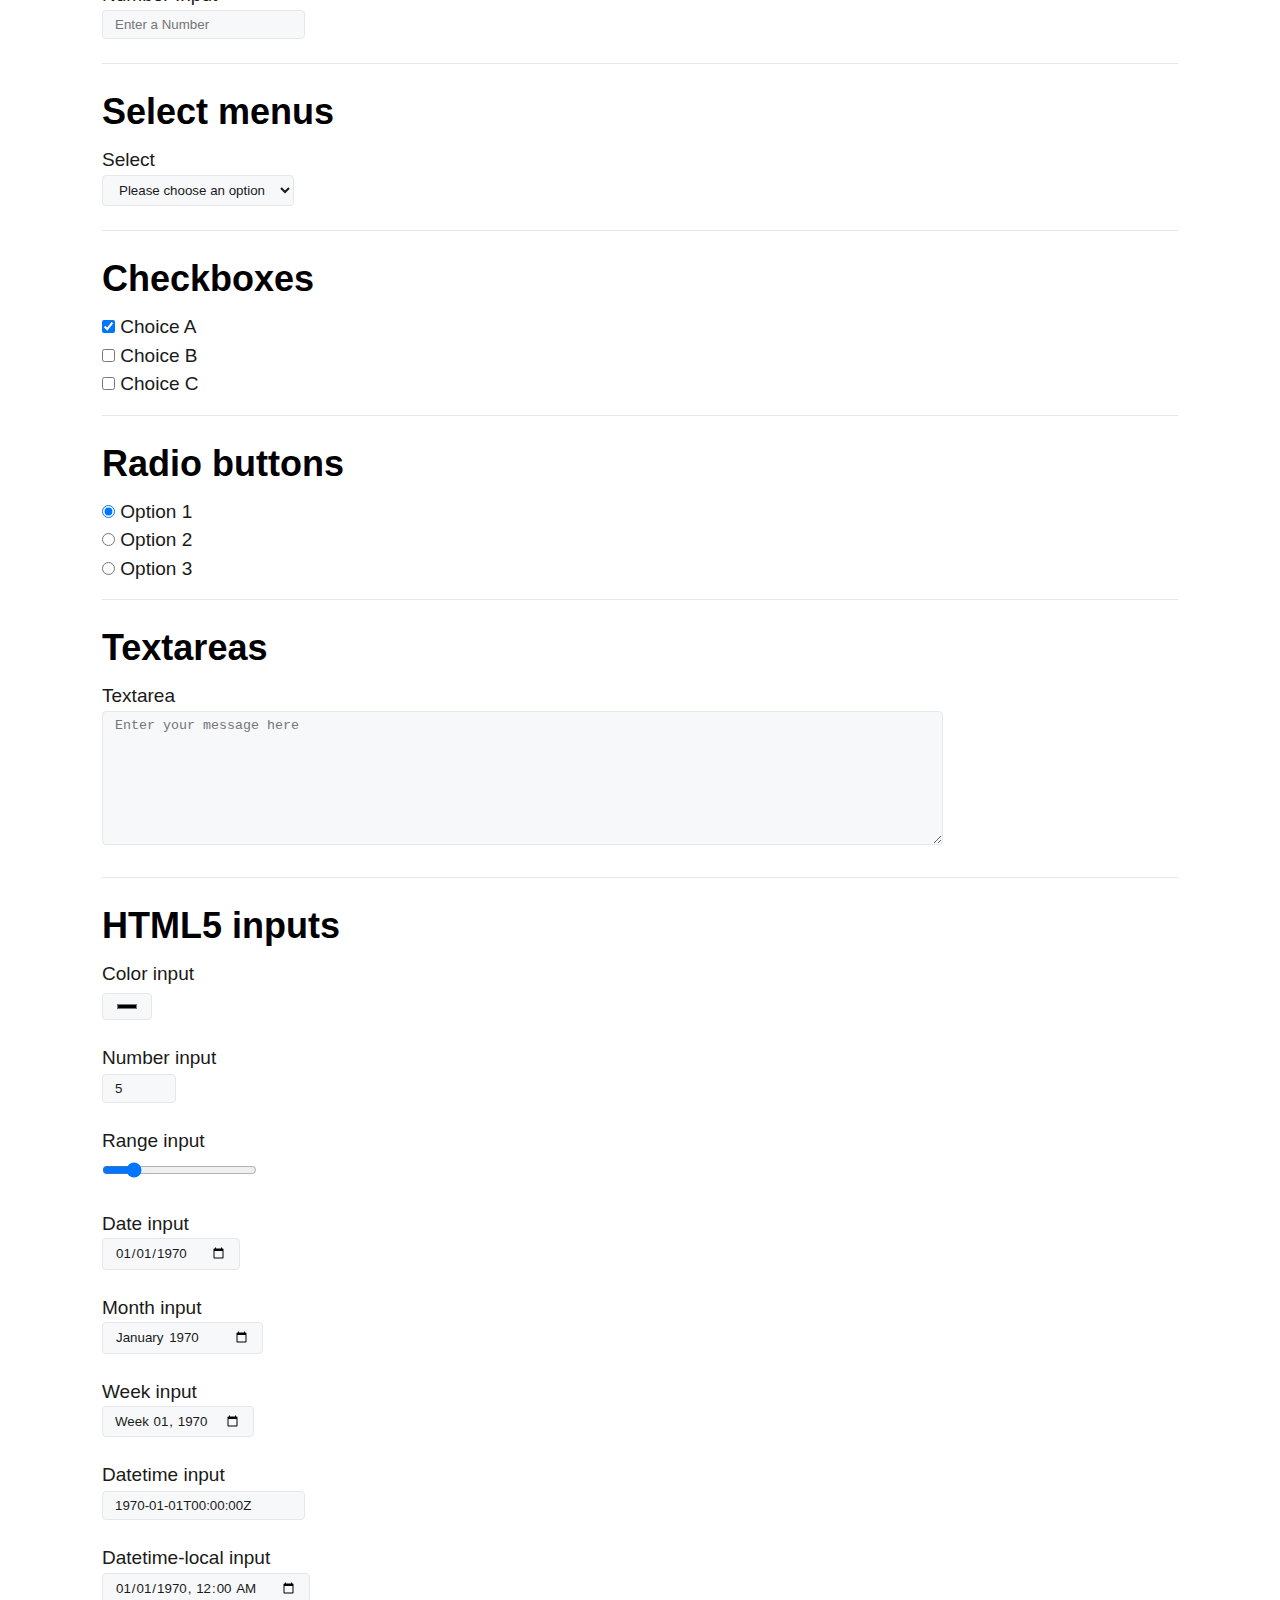
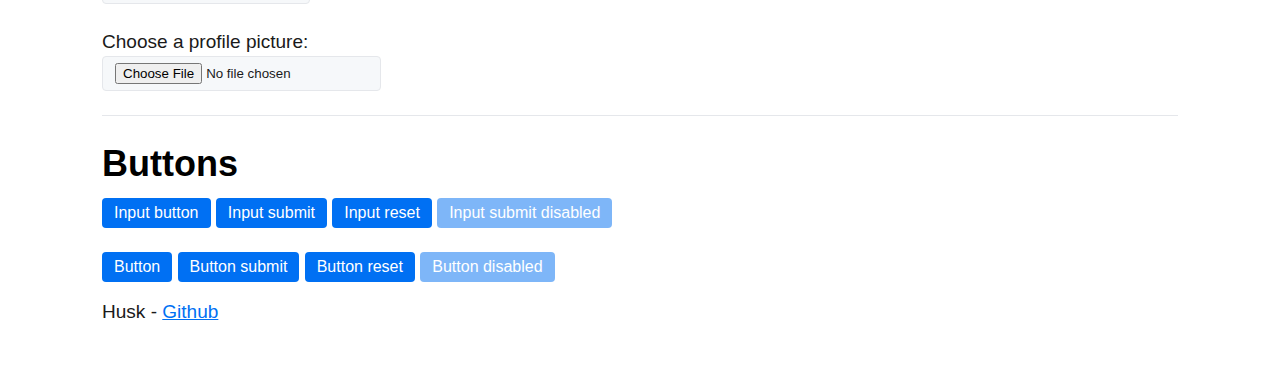
==== commit 6c505ef9: "Terminology changes, removing future debt" ====
--- a/index.html
+++ b/index.html
@@ -10,7 +10,7 @@
   <body>
     <header>
       <h1>Husk</h1>
-      <p>Just enough CSS to get by</p>
+      <p>Just enough CSS</p>
     </header>
     <h2>Elements</h2>
     <nav role="navigation">
@@ -190,11 +190,11 @@
         <article id="text-inline">
           <header><h1>Inline elements</h1></header>
           <p><a href="#!">This is a text link</a></p>
-          <p><strong>Strong is used to indicate strong importance</strong></p>
-          <p><em>This text has added emphasis</em></p>
-          <p>The <b>b element</b> is stylistically different text from normal text, without any special importance</p>
-          <p>The <i>i element</i> is text that is offset from the normal text</p>
-          <p>The <u>u element</u> is text with an unarticulated, though explicitly rendered, non-textual annotation</p>
+          <p><strong>Strong is used to indicate strong importance!</strong></p>
+          <p><em>This text has added emphasis.</em></p>
+          <p>The <b>Bring Attention To element (b)</b> is used to draw the reader's attention to the element's contents, which are not otherwise granted special importance.</p>
+          <p>The <i>Idiomatic Text element (i) </i> represents a range of text that is set off from the normal text for some reason, such as idiomatic text, technical terms, taxonomical designations, among others.</p>
+          <p>The <u>Unarticulated Annotation element (u)</u> represents a span of inline text which should be rendered in a way that indicates that it has a non-textual annotation.</p>
           <p><del>This text is deleted</del> and <ins>This text is inserted</ins></p>
           <p><s>This text has a strikethrough</s></p>
           <p>Superscript <sup>®</sup></p>
@@ -217,6 +217,11 @@
         <article id="text-address">
           <header><h1>Address</h1></header>
           <address>
+            <strong>Business Name</strong><br />
+            Street Address<br />
+            Town Name, <br />
+            CODE<br />
+            Country<br />
             <a href="mailto:name@domain.com">name@domain.com</a><br />
             <a href="tel:+441324502030">(+44) 1324 502030</a>
           </address>
@@ -239,12 +244,12 @@
         <h1>Embedded content</h1>
         <article id="embedded-images">
           <header><h1>Images</h1></header>
-          <h2><code>&lt;img&gt;</code> element</h2>
-
+          <h2>
+            img
+          </h2>
           <img src="img/image.jpg" alt="Photo of Glencoe Valley, Scotland" />
           <h2>
-            <code>&lt;img&gt;</code> inside <code>&lt;figure&gt;</code> element with
-            <code>&lt;figcaption&gt;</code>
+            Figure
           </h2>
           <figure>
             <img src="img/image.jpg" alt="Photo of Glencoe Valley, Scotland" />
@@ -299,175 +304,152 @@
 
       <section id="forms">
         <h1>Form elements</h1>
+        <p><a href="form.html">Form example</a></p>
         <article id="forms-inputs">
           <header><h1>Input fields</h1></header>
           <form>
-            <fieldset>
-              <legend>Input fields</legend>
-              <p>
-                <label for="input-text">Text input</label>
-                <input id="input-text" type="text" placeholder="Text Input" />
-              </p>
-              <p>
-                <label for="input-password">Password input</label>
-                <input id="input-password" type="password" placeholder="Type your Password" />
-              </p>
-              <p>
-                <label for="input-url">URL input</label>
-                <input id="input-url" type="url" placeholder="http://yoursite.com" />
-              </p>
-              <p>
-                <label for="input-email">Email input</label>
-                <input id="input-email" type="email" placeholder="name@email.com" />
-              </p>
-              <p>
-                <label for="input-tel">Telephone input</label>
-                <input id="input-tel" type="tel" placeholder="(999) 999-9999" />
-              </p>
-              <p>
-                <label for="input-search">Search input</label>
-                <input id="input-search" type="search" placeholder="Enter Search Term" />
-              </p>
-              <p>
-                <label for="input-number">Number Input</label>
-                <input id="input-number" type="number" placeholder="Enter a Number" />
-              </p>
-            </fieldset>
-          </form>
-        </article>
+            <p>
+              <label for="input-text">Text input</label>
+              <input id="input-text" type="text" placeholder="Text Input" />
+            </p>
+            <p>
+              <label for="input-password">Password input</label>
+              <input id="input-password" type="password" placeholder="Type your Password" />
+            </p>
+            <p>
+              <label for="input-url">URL input</label>
+              <input id="input-url" type="url" placeholder="http://yoursite.com" />
+            </p>
+            <p>
+              <label for="input-email">Email input</label>
+              <input id="input-email" type="email" placeholder="name@email.com" />
+            </p>
+            <p>
+              <label for="input-tel">Telephone input</label>
+              <input id="input-tel" type="tel" placeholder="(999) 999-9999" />
+            </p>
+            <p>
+              <label for="input-search">Search input</label>
+              <input id="input-search" type="search" placeholder="Enter Search Term" />
+            </p>
+            <p>
+              <label for="input-number">Number Input</label>
+              <input id="input-number" type="number" placeholder="Enter a Number" />
+            </p>
+          </form>
+        </article>
+        <hr />
         <article id="forms-selects">
           <header><h1>Select menus</h1></header>
           <form>
-            <fieldset>
-              <legend>Select menus</legend>
-              <p>
-                <label for="pet-select">Select</label>
-                <select name="pets" id="pet-select">
-                  <option value="">Please choose an option</option>
-                  <option value="dog">Dog</option>
-                  <option value="cat">Cat</option>
-                  <option value="hamster">Hamster</option>
-                  <option value="parrot">Parrot</option>
-                  <option value="spider">Spider</option>
-                  <option value="goldfish">Goldfish</option>
-                </select>
-              </p>
-            </fieldset>
+            <label for="pet-select">Select</label>
+            <select name="pets" id="pet-select">
+              <option value="">Please choose an option</option>
+              <option value="dog">Dog</option>
+              <option value="cat">Cat</option>
+              <option value="hamster">Hamster</option>
+              <option value="parrot">Parrot</option>
+              <option value="spider">Spider</option>
+              <option value="goldfish">Goldfish</option>
+            </select>
           </form>
         </article>
         <hr />
         <article id="forms-checkboxes">
           <header><h1>Checkboxes</h1></header>
           <form>
-            <fieldset>
-              <legend>Checkboxes</legend>
-              <label for="checkbox1">
-                <input id="checkbox1" name="checkbox" type="checkbox" checked="checked" />
-                Choice A
-              </label>
-              <label for="checkbox2"><input id="checkbox2" name="checkbox" type="checkbox" /> Choice B</label>
-              <label for="checkbox3"><input id="checkbox3" name="checkbox" type="checkbox" /> Choice C</label>
-            </fieldset>
+            <label for="checkbox1">
+              <input id="checkbox1" name="checkbox" type="checkbox" checked="checked" />
+              Choice A
+            </label>
+            <label for="checkbox2"><input id="checkbox2" name="checkbox" type="checkbox" /> Choice B</label>
+            <label for="checkbox3"><input id="checkbox3" name="checkbox" type="checkbox" /> Choice C</label>
           </form>
         </article>
         <hr />
         <article id="forms-radio">
           <header><h1>Radio buttons</h1></header>
           <form>
-            <fieldset>
-              <legend>Radio buttons</legend>
-              <label for="radio1">
-                <input id="radio1" name="radio" type="radio" class="radio" checked="checked" />
-                Option 1
-              </label>
-              <label for="radio2">
-                <input id="radio2" name="radio" type="radio" class="radio" />
-                Option 2
-              </label>
-              <label for="radio3">
-                <input id="radio3" name="radio" type="radio" class="radio" />
-                Option 3
-              </label>
-            </fieldset>
+            <label for="radio1">
+              <input id="radio1" name="radio" type="radio" checked="checked" />
+              Option 1
+            </label>
+            <label for="radio2">
+              <input id="radio2" name="radio" type="radio" />
+              Option 2
+            </label>
+            <label for="radio3">
+              <input id="radio3" name="radio" type="radio" />
+              Option 3
+            </label>
           </form>
         </article>
         <hr />
         <article id="forms-textareas">
           <header><h1>Textareas</h1></header>
           <form>
-            <fieldset>
-              <legend>Textareas</legend>
-              <p>
-                <label for="textarea">Textarea</label>
-                <textarea id="textarea" rows="8" cols="48" placeholder="Enter your message here"></textarea>
-              </p>
-            </fieldset>
+            <label for="textarea">Textarea</label>
+            <textarea id="textarea" rows="8" cols="100" placeholder="Enter your message here"></textarea>
           </form>
         </article>
         <hr />
         <article id="forms-html5">
           <header><h1>HTML5 inputs</h1></header>
           <form>
-            <fieldset>
-              <legend>HTML5 inputs</legend>
-              <p>
-                <label for="input-colour">Color input</label>
-                <input type="color" id="input-colour" value="#000000" />
-              </p>
-              <p>
-                <label for="input-number">Number input</label>
-                <input type="number" id="input-number" min="0" max="10" value="5" />
-              </p>
-              <p>
-                <label for="input-range">Range input</label>
-                <input type="range" id="input-range" value="10" />
-              </p>
-              <p>
-                <label for="input-date">Date input</label>
-                <input type="date" id="input-date" value="1970-01-01" />
-              </p>
-              <p>
-                <label for="input-datetime-month">Month input</label>
-                <input type="month" id="input-datetime-month" value="1970-01" />
-              </p>
-              <p>
-                <label for="input-datetime-week">Week input</label>
-                <input type="week" id="input-datetime-week" value="1970-W01" />
-              </p>
-              <p>
-                <label for="input-datetime">Datetime input</label>
-                <input type="datetime" id="input-datetime" value="1970-01-01T00:00:00Z" />
-              </p>
-              <p>
-                <label for="input-datetime-local">Datetime-local input</label>
-                <input type="datetime-local" id="input-datetime-local" value="1970-01-01T00:00" />
-              </p>
-              <p>
-                <label for="input-file">Choose a profile picture:</label>
-                <input type="file" id="input-file" name="input-file" accept="image/png, image/jpeg" />
-              </p>
-            </fieldset>
+            <p>
+              <label for="input-colour">Color input</label>
+              <input type="color" id="input-colour" value="#000000" />
+            </p>
+            <p>
+              <label for="input-number">Number input</label>
+              <input type="number" id="input-number" min="0" max="10" value="5" />
+            </p>
+            <p>
+              <label for="input-range">Range input</label>
+              <input type="range" id="input-range" value="10" />
+            </p>
+            <p>
+              <label for="input-date">Date input</label>
+              <input type="date" id="input-date" value="1970-01-01" />
+            </p>
+            <p>
+              <label for="input-datetime-month">Month input</label>
+              <input type="month" id="input-datetime-month" value="1970-01" />
+            </p>
+            <p>
+              <label for="input-datetime-week">Week input</label>
+              <input type="week" id="input-datetime-week" value="1970-W01" />
+            </p>
+            <p>
+              <label for="input-datetime">Datetime input</label>
+              <input type="datetime" id="input-datetime" value="1970-01-01T00:00:00Z" />
+            </p>
+            <p>
+              <label for="input-datetime-local">Datetime-local input</label>
+              <input type="datetime-local" id="input-datetime-local" value="1970-01-01T00:00" />
+            </p>
+            <p>
+              <label for="input-file">Choose a profile picture:</label>
+              <input type="file" id="input-file" name="input-file" accept="image/png, image/jpeg" />
+            </p>
           </form>
         </article>
         <hr />
         <article id="forms-buttons">
           <header><h1>Buttons</h1></header>
           <form>
-            <fieldset>
-              <legend>Action buttons</legend>
-              <p>
-                <input type="button" value="Input button" />
-                <input type="submit" value="Input submit" />
-                <input type="reset" value="Input reset" />
-                <input type="submit" value="Input submit disabled" disabled />
-              </p>
-              <p>
-                <button type="button">Button</button>
-                <button type="submit">Button submit</button>
-                <button type="reset">Button reset</button>
-                <button type="button" disabled>Button disabled</button>
-              </p>
-            </fieldset>
+            <p>
+              <input type="button" value="Input button" />
+              <input type="submit" value="Input submit" />
+              <input type="reset" value="Input reset" />
+              <input type="submit" value="Input submit disabled" disabled />
+            </p>
+            <p>
+              <button type="button">Button</button>
+              <button type="submit">Button submit</button>
+              <button type="reset">Button reset</button>
+              <button type="button" disabled>Button disabled</button>
+            </p>
           </form>
         </article>
       </section>
--- a/css/husk.css
+++ b/css/husk.css
@@ -29,7 +29,7 @@
     --dark-highlight-text: #FFFFFF;
 }
 
-/* @media (prefers-color-scheme: dark) {
+@media (prefers-color-scheme: dark) {
      :root {
         --headings: var(--dark-headings);
         --text: var(--dark-text);
@@ -44,7 +44,7 @@
         --highlight-bg: var(--dark-highlight-bg);
         --highlight-text: var(--dark-highlight-text);
     }
-} */
+}
 
 * {
     margin: 0;
@@ -206,7 +206,6 @@
 input[type="button"][disabled] {
     cursor: default;
     opacity: .5;
-    /* Set the [X] cursor while hovering a disabled link */
     cursor: not-allowed;
 }
 
@@ -227,7 +226,6 @@
 pre,
 kbd,
 samp {
-    /* Set the font family for monospaced elements */
     font-family: var(--font-mono);
 }
 
@@ -235,7 +233,6 @@
 samp,
 kbd,
 pre {
-    /* The main preformatted style. This is changed slightly across different cases. */
     background: var(--details);
     border: 1px solid var(--borders);
     border-radius: 4px;
@@ -243,7 +240,6 @@
 }
 
 kbd {
-    /* Makes the kbd element look like a keyboard key */
     border-bottom: 3px solid var(--borders);
 }
 
@@ -254,7 +250,6 @@
 }
 
 pre code {
-    /* When <code> is in a <pre>, reset it's formatting to blend in */
     background: inherit;
     font-size: inherit;
     color: inherit;
@@ -264,7 +259,6 @@
 }
 
 code pre {
-    /* When <pre> is in a <code>, reset it's formatting to blend in */
     display: inline;
     background: inherit;
     font-size: inherit;
@@ -275,7 +269,6 @@
 }
 
 details {
-    /* Make the <details> look more "clickable" */
     padding: .6rem 1rem;
     background: var(--details);
     border: 1px solid var(--borders);
@@ -283,33 +276,27 @@
 }
 
 summary {
-    /* Makes the <summary> look more like a "clickable" link with the pointer cursor */
     cursor: pointer;
     font-weight: bold;
 }
 
 details[open] {
-    /* Adjust the <details> padding while open */
     padding-bottom: .75rem;
 }
 
 details[open] summary {
-    /* Adjust the <details> padding while open */
     margin-bottom: 6px;
 }
 
 details[open]>*:last-child {
-    /* Resets the bottom margin of the last element in the <details> while <details> is opened. This prevents double margins/paddings. */
     margin-bottom: 0;
 }
 
 dd::before {
-    /* Add an arrow to data table definitions */
     content: '↳ ';
 }
 
 hr {
-    /* Reset the border of the <hr> separator, then set a better line */
     border: 0;
     border-bottom: 1px solid var(--borders);
     margin: 1rem auto;
@@ -327,7 +314,6 @@
 }
 
 table {
-    /* border-collapse sets the table's elements to share borders, rather than floating as separate "boxes". */
     border-collapse: collapse;
     width: 100%
 }
@@ -344,7 +330,7 @@
 }
 
 tr:nth-child(even) {
-    /* Set every other cell slightly darker. Improves readability. */
+    /* Alternate row colour */
     background: var(--details);
 }
 
@@ -354,13 +340,11 @@
 }
 
 textarea {
-    /* Don't let the <textarea> extend off the screen naturally or when dragged by the user */
     max-width: 100%;
 }
 
 ol,
 ul {
-    /* Replace the browser default padding */
     padding-left: 2rem;
 }
 
@@ -408,6 +392,11 @@
     max-width: 100%;
 }
 
+label{
+    display: block;
+}
+
+
 img {
     max-width: 100%;
     width: 100%;
@@ -464,14 +453,6 @@
     margin-bottom: 1rem;
 }
 
-aside li {
-    list-style-type: none;
-}
-
-aside ul {
-    padding: 0;
-}
-
 li small {
     font-size: 80%;
 }
@@ -489,11 +470,3 @@
     }
 }
 
-label{
-    display: block;
-}
-
-#skipLinks {
-    position: absolute;
-    z-index: -1;
-}
